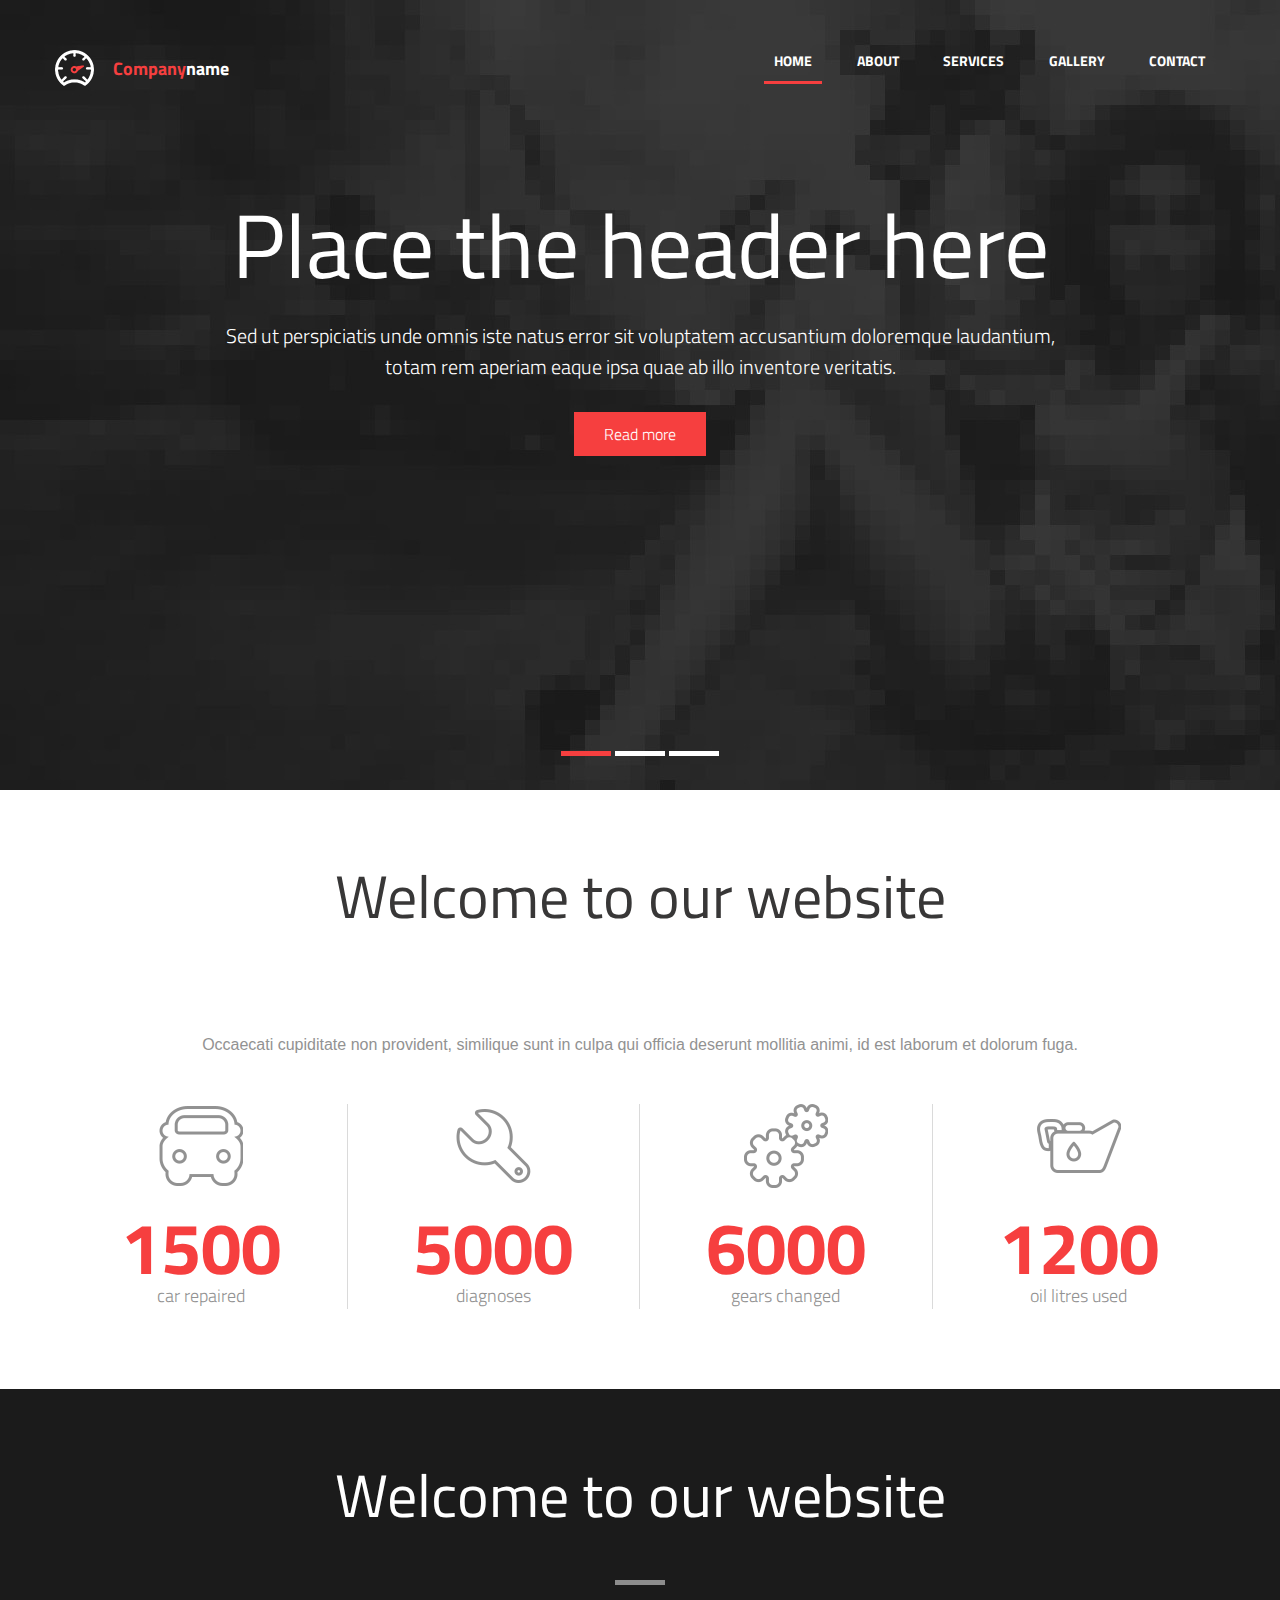
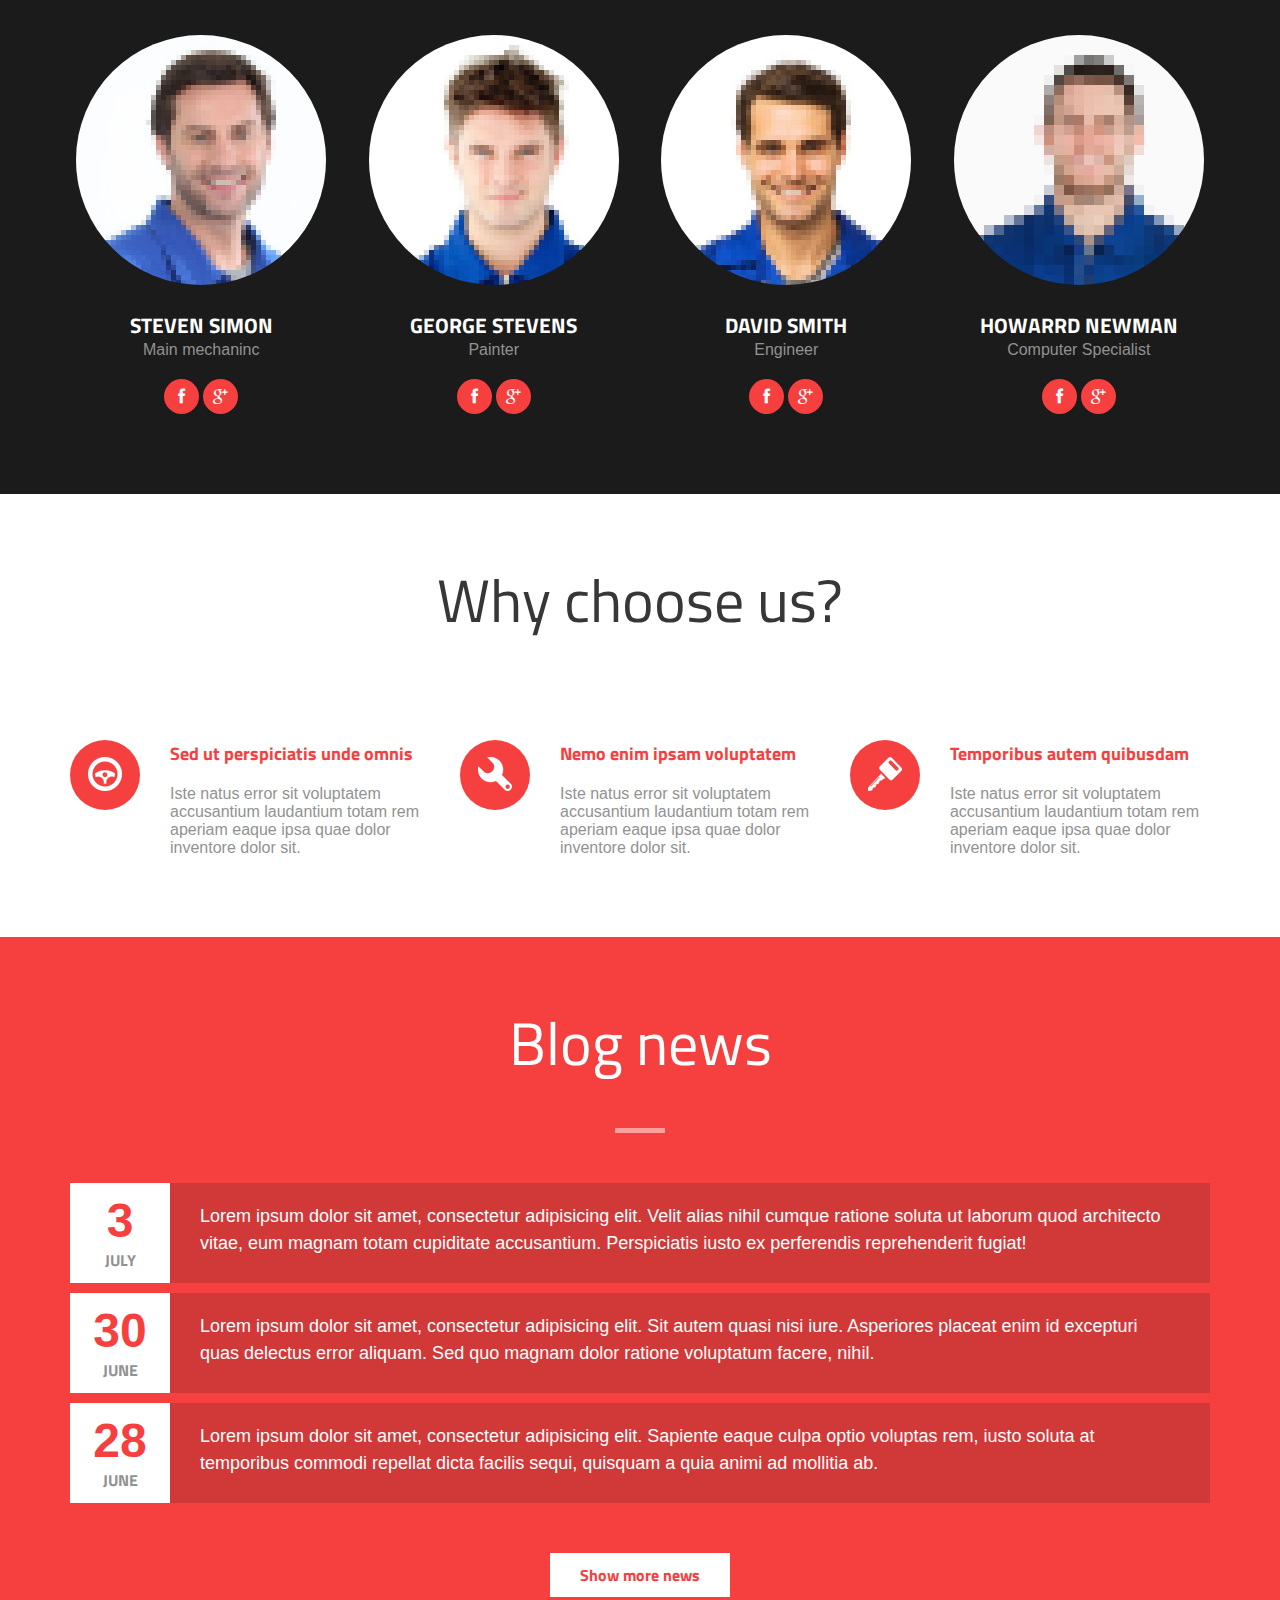
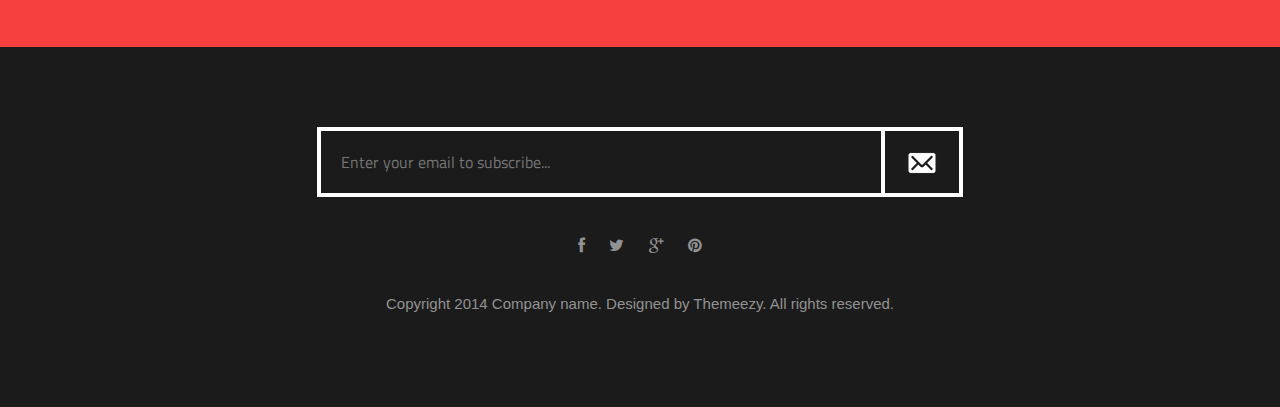
==== index.html @ 91ed6879 "Theme" ====
<!DOCTYPE html>
<html lang="en">
	<head>
		<meta charset="UTF-8">
		<meta http-equiv="X-UA-Compatible" content="IE=edge">
		<meta name="viewport" content="width=device-width, initial-scale=1.0,maximum-scale=1">
		
		<title>Car Workshop</title>
		
		<!-- Loading third party fonts -->
		<link href="http://fonts.googleapis.com/css?family=Titillium+Web:300,400,700|" rel="stylesheet" type="text/css">
		<link href="fonts/font-awesome.min.css" rel="stylesheet" type="text/css">

		<!-- Loading main css file -->
		<link rel="stylesheet" href="style.css">
		
		<!--[if lt IE 9]>
		<script src="js/ie-support/html5.js"></script>
		<script src="js/ie-support/respond.js"></script>
		<![endif]-->

	</head>


	<body class="header-collapse">
		
		<div id="site-content">
			
			<header class="site-header">
				<div class="container">
					<a id="branding" href="index.html">
						<img src="images/logo.png" alt="Company Logo" class="logo">
						<h1 class="site-title">Company<span>name</span></h1>
					</a>

					<nav class="main-navigation">
						<button type="button" class="menu-toggle"><i class="fa fa-bars"></i></button>
						<ul class="menu">
							<li class="menu-item current-menu-item"><a href="index.html">Home</a></li>
							<li class="menu-item"><a href="about.html">About</a></li>
							<li class="menu-item"><a href="services.html">Services</a></li>
							<li class="menu-item"><a href="gallery.html">Gallery</a></li>
							<li class="menu-item"><a href="contact.html">Contact</a></li>
						</ul>
					</nav>
					<nav class="mobile-navigation"></nav>
				</div>
			</header> <!-- .site-header -->

			<main class="main-content">
				<div class="hero hero-slider">
					<ul class="slides">
						<li data-bg-image="dummy/slide-1.jpg">
							<div class="container">
								<h2 class="slide-title">Place the header here</h2>
								<p class="slide-desc">Sed ut perspiciatis unde omnis iste natus error sit voluptatem accusantium doloremque laudantium, <br> totam rem aperiam eaque ipsa quae ab illo inventore veritatis.</p>
								<a href="#" class="button">Read more</a>
							</div>
						</li>
						<li data-bg-image="dummy/slide-2.jpg">
							<div class="container">
								<h2 class="slide-title">Place the slide 2 header here</h2>
								<p class="slide-desc">Sed ut perspiciatis unde omnis iste natus error sit voluptatem accusantium doloremque laudantium, <br> totam rem aperiam eaque ipsa quae ab illo inventore veritatis.</p>
								<a href="#" class="button">Read more</a>
							</div>
						</li>
						<li data-bg-image="dummy/slide-3.jpg">
							<div class="container">
								<h2 class="slide-title">Place third slide header here</h2>
								<p class="slide-desc">Sed ut perspiciatis unde omnis iste natus error sit voluptatem accusantium doloremque laudantium, <br> totam rem aperiam eaque ipsa quae ab illo inventore veritatis.</p>
								<a href="#" class="button">Read more</a>
							</div>
						</li>
					</ul>
				</div> <!-- .hero-slider -->

				<div class="fullwidth-block">
					<div class="container">
						<h2 class="section-title">Welcome to our website</h2>
						<p class="section-desc">Occaecati cupiditate non provident, similique sunt in culpa qui officia deserunt mollitia animi, id est laborum et dolorum fuga.</p>

						<div class="row">
							
							<div class="counter">
								<img src="images/icon-car.png" class="counter-icon">
								<h3 class="counter-num">1500</h3>
								<small class="counter-label">car repaired</small>
							</div>
							
							
							<div class="counter">
								<img src="images/icon-wrench.png" class="counter-icon">
								<h3 class="counter-num">5000</h3>
								<small class="counter-label">diagnoses</small>
							</div>
							
							
							<div class="counter">
								<img src="images/icon-gears.png" class="counter-icon">
								<h3 class="counter-num">6000</h3>
								<small class="counter-label">gears changed</small>
							</div>
							
							
							<div class="counter last">
								<img src="images/icon-oil.png" class="counter-icon">
								<h3 class="counter-num">1200</h3>
								<small class="counter-label">oil litres used</small>
							</div>
							
						</div>
					</div> <!-- .container -->
				</div> <!-- .fullwidth-block -->

				<div class="fullwidth-block dark-bg" data-bg-color="#1b1b1b">
					<div class="container">
						<h2 class="section-title">Welcome to our website</h2>
						<div class="row">
							<div class="col-md-3 col-sm-6">
								<div class="team">
									<figure class="team-image"><img src="dummy/person-1.jpg" alt="person-1"></figure>
									<h3 class="team-name">Steven Simon</h3>
									<small class="team-desc">Main mechaninc</small>
									<div class="team-social">
										<a href=""><i class="fa fa-facebook"></i></a>
										<a href=""><i class="fa fa-google-plus"></i></a>
									</div>
								</div>
							</div>
							<div class="col-md-3 col-sm-6">
								<div class="team">
									<figure class="team-image"><img src="dummy/person-2.jpg" alt="person-2"></figure>
									<h3 class="team-name">George Stevens</h3>
									<small class="team-desc">Painter</small>
									<div class="team-social">
										<a href=""><i class="fa fa-facebook"></i></a>
										<a href=""><i class="fa fa-google-plus"></i></a>
									</div>
								</div>
							</div>
							<div class="col-md-3 col-sm-6">
								<div class="team">
									<figure class="team-image"><img src="dummy/person-3.jpg" alt="person-3"></figure>
									<h3 class="team-name">David Smith</h3>
									<small class="team-desc">Engineer</small>
									<div class="team-social">
										<a href=""><i class="fa fa-facebook"></i></a>
										<a href=""><i class="fa fa-google-plus"></i></a>
									</div>
								</div>
							</div>
							<div class="col-md-3 col-sm-6">
								<div class="team">
									<figure class="team-image"><img src="dummy/person-4.jpg" alt="person-4"></figure>
									<h3 class="team-name">Howarrd Newman</h3>
									<small class="team-desc">Computer Specialist</small>
									<div class="team-social">
										<a href=""><i class="fa fa-facebook"></i></a>
										<a href=""><i class="fa fa-google-plus"></i></a>
									</div>
								</div>
							</div>
							
						</div> <!-- .row -->
					</div> <!-- .container -->
				</div> <!-- .fullwidth-block -->

				<div class="fullwidth-block">
					<div class="container">
						<h2 class="section-title">Why choose us?</h2>
						<div class="row">
							<div class="col-md-4">
								<div class="feature">
									<div class="feature-icon">
										<img src="images/icon-wheel-white.png">
									</div>
									<h3 class="feature-title">Sed ut perspiciatis unde omnis</h3>
									<p>Iste natus error sit voluptatem accusantium laudantium totam rem aperiam eaque ipsa quae dolor inventore dolor sit.</p>
								</div>
							</div>
							<div class="col-md-4">
								<div class="feature">
									<div class="feature-icon">
										<img src="images/icon-wrench-white.png">
									</div>
									<h3 class="feature-title">Nemo enim ipsam voluptatem</h3>
									<p>Iste natus error sit voluptatem accusantium laudantium totam rem aperiam eaque ipsa quae dolor inventore dolor sit.</p>
								</div>
							</div>
							<div class="col-md-4">
								<div class="feature">
									<div class="feature-icon">
										<img src="images/icon-key-white.png">
									</div>
									<h3 class="feature-title">Temporibus autem quibusdam</h3>
									<p>Iste natus error sit voluptatem accusantium laudantium totam rem aperiam eaque ipsa quae dolor inventore dolor sit.</p>
								</div>
							</div>
						</div> <!-- .row -->
					</div> <!-- .container -->
				</div> <!-- .fullwidth-block -->

				<div class="fullwidth-block dark-bg" data-bg-color="#f63f3f">
					<div class="container">
						<h2 class="section-title">Blog news</h2>
						<ul class="news">
							<li>
								<div class="entry-date"><span class="date">3</span><span class="month">July</span></div>
								<div class="entry-summary">Lorem ipsum dolor sit amet, consectetur adipisicing elit. Velit alias nihil cumque ratione soluta ut laborum quod architecto vitae, eum magnam totam cupiditate accusantium. Perspiciatis iusto ex perferendis reprehenderit fugiat!</div>
							</li>
							<li>
								<div class="entry-date"><span class="date">30</span><span class="month">June</span></div>
								<div class="entry-summary">Lorem ipsum dolor sit amet, consectetur adipisicing elit. Sit autem quasi nisi iure. Asperiores placeat enim id excepturi quas delectus error aliquam. Sed quo magnam dolor ratione voluptatum facere, nihil.</div>
							</li>
							<li>
								<div class="entry-date"><span class="date">28</span><span class="month">June</span></div>
								<div class="entry-summary">Lorem ipsum dolor sit amet, consectetur adipisicing elit. Sapiente eaque culpa optio voluptas rem, iusto soluta at temporibus commodi repellat dicta facilis sequi, quisquam a quia animi ad mollitia ab.</div>
							</li>
						</ul>
						<div class="text-center">
							<a href="#" class="button invert">Show more news</a>
						</div>
					</div>
				</div>

			</main> <!-- .main-content -->

			<footer class="site-footer">
				<div class="container">
					<div class="subscribe-form">
						<form action="#">
							<input type="text" placeholder="Enter your email to subscribe...">
							<button type="submit"><img src="images/icon-envelope-white.png" alt=""></button>
						</form>
					</div>
					<div class="social-links">
						<a href="#"><i class="fa fa-facebook"></i></a>
						<a href="#"><i class="fa fa-twitter"></i></a>
						<a href="#"><i class="fa fa-google-plus"></i></a>
						<a href="#"><i class="fa fa-pinterest"></i></a>
					</div>
					<div class="copy">
						<p>Copyright 2014 Company name. Designed by Themeezy. All rights reserved.</p>
					</div>
				</div>
			</footer> <!-- .site-footer -->

		</div> <!-- #site-content -->

		

		<script src="js/jquery-1.11.1.min.js"></script>
		<script src="http://maps.google.com/maps/api/js?sensor=false&amp;language=en"></script>
		<script src="js/plugins.js"></script>
		<script src="js/app.js"></script>
		
	</body>

</html>
---- style.css ----
/*!
 * Project_Name: Themezy Car Workshop
 * Author: Themezy
 * Email: info@themezy.com
 * URL: http://themezy.com
 */
article,
aside,
details,
figcaption,
figure,
footer,
header,
hgroup,
nav,
section,
summary {
  display: block; }

audio,
canvas,
video {
  display: inline-block; }

audio:not([controls]) {
  display: none;
  height: 0; }

[hidden], template {
  display: none; }

html {
  background: #fff;
  color: #000;
  -webkit-text-size-adjust: 100%;
  -ms-text-size-adjust: 100%; }

html,
button,
input,
select,
textarea {
  font-family: sans-serif; }

body {
  margin: 0; }

a {
  background: transparent; }
  a:focus {
    outline: thin dotted; }
  a:hover, a:active {
    outline: 0; }

h1 {
  font-size: 2em;
  margin: 0.67em 0; }

h2 {
  font-size: 1.5em;
  margin: 0.83em 0; }

h3 {
  font-size: 1.17em;
  margin: 1em 0; }

h4 {
  font-size: 1em;
  margin: 1.33em 0; }

h5 {
  font-size: 0.83em;
  margin: 1.67em 0; }

h6 {
  font-size: 0.75em;
  margin: 2.33em 0; }

abbr[title] {
  border-bottom: 1px dotted; }

b,
strong {
  font-weight: bold; }

dfn {
  font-style: italic; }

mark {
  background: #ff0;
  color: #000; }

code,
kbd,
pre,
samp {
  font-family: monospace, serif;
  font-size: 1em; }

pre {
  white-space: pre;
  white-space: pre-wrap;
  word-wrap: break-word; }

q {
  quotes: "\201C" "\201D" "\2018" "\2019"; }

q:before,
q:after {
  content: '';
  content: none; }

small {
  font-size: 80%; }

sub,
sup {
  font-size: 75%;
  line-height: 0;
  position: relative;
  vertical-align: baseline; }

sup {
  top: -0.5em; }

sub {
  bottom: -0.25em; }

img {
  border: 0; }

svg:not(:root) {
  overflow: hidden; }

figure {
  margin: 0; }

fieldset {
  border: 1px solid #c0c0c0;
  margin: 0 2px;
  padding: 0.35em 0.625em 0.75em; }

legend {
  border: 0;
  padding: 0;
  white-space: normal; }

button,
input,
select,
textarea {
  font-family: inherit;
  font-size: 100%;
  margin: 0;
  vertical-align: baseline; }

button,
input {
  line-height: normal; }

button,
select {
  text-transform: none; }

button,
html input[type="button"],
input[type="reset"],
input[type="submit"] {
  -webkit-appearance: button;
  cursor: pointer; }

button[disabled],
input[disabled] {
  cursor: default; }

input[type="checkbox"],
input[type="radio"] {
  box-sizing: border-box;
  padding: 0; }

input[type="search"] {
  -webkit-appearance: textfield;
  -moz-box-sizing: content-box;
  -webkit-box-sizing: content-box;
  box-sizing: content-box; }

input[type="search"]::-webkit-search-cancel-button,
input[type="search"]::-webkit-search-decoration {
  -webkit-appearance: none; }

button::-moz-focus-inner, input::-moz-focus-inner {
  border: 0;
  padding: 0; }

textarea {
  overflow: auto;
  vertical-align: top; }

table {
  border-collapse: collapse;
  border-spacing: 0; }

*, *:before, *:after {
  box-sizing: border-box; }

/*
 * Global Styles
 */
body {
  font-family: Arial, sans-serif;
  font-size: 16px;
  font-weight: 300;
  line-height: normal;
  color: #929292; }
  @media screen and (max-width: 990px) {
    body {
      font-size: 90%; } }
  @media screen and (max-width: 768px) {
    body {
      font-size: 80%; } }

h1, h2, h3, h4, h5, h6 {
  font-family: "Titillium Web", "Open Sans", sans-serif;
  color: #383737;
  margin-top: 0; }

a {
  text-decoration: none; }

address {
  font-style: normal; }

p {
  margin-top: 0; }

.text-center {
  text-align: center; }

form input:not([type="submit"]), form select, form textarea {
  border: 2px solid #e1e1e1;
  padding: 10px 10px 10px 40px;
  background-position: -5px 12px;
  background-repeat: no-repeat;
  display: block;
  font-family: "Titillium Web", "Open Sans", sans-serif;
  margin-bottom: 10px;
  width: 100%;
  outline: none;
  transition: .3s ease; }
  form input:not([type="submit"]):hover, form input:not([type="submit"]):focus, form select:hover, form select:focus, form textarea:hover, form textarea:focus {
    border-color: #f63f3f; }
form input[type="submit"] {
  padding: 10px 20px;
  background: #f63f3f;
  color: white;
  font-family: "Titillium Web", "Open Sans", sans-serif;
  border: none;
  outline: none; }
  form input[type="submit"]:hover, form input[type="submit"]:active, form input[type="submit"]:focus {
    background-color: #f87070; }

/*
 * Reusable Components Style
 */
/* button */
.button {
  display: inline-block;
  padding: 10px 30px;
  background-color: #f63f3f;
  color: white;
  font-family: "Titillium Web", "Open Sans", sans-serif;
  transition: .3s ease; }
  .button.invert {
    background-color: white;
    color: #f63f3f;
    font-weight: 700; }
    .button.invert:hover {
      background-color: rgba(255, 255, 255, 0.8); }
  .button:hover {
    background-color: #f86666; }

/* fullwidth-block */
.fullwidth-block {
  padding: 30px 0 50px;
  overflow: hidden; }

/* section title */
.section-title {
  font-size: 60px;
  font-size: 3.75em;
  padding-bottom: 45px;
  position: relative;
  text-align: center;
  font-weight: 400;
  margin: 30px 0 50px;
  color: #383737; }
  .dark-bg .section-title {
    color: white; }
  .section-title:after {
    content: " ";
    width: 50px;
    height: 5px;
    background-color: rgba(255, 255, 255, 0.5);
    position: absolute;
    left: 0;
    right: 0;
    bottom: 0;
    margin: auto; }

/* section description */
.section-desc {
  text-align: center;
  margin-top: 0;
  margin-bottom: 50px; }

/* Counter */
.counter {
  margin-bottom: 30px;
  border-right: 1px solid #dadada;
  text-align: center; }
  @media screen and (max-width: 640px) {
    .counter {
      border-right: none; } }
  .counter.last {
    border-right: none; }
  .counter .counter-icon {
    margin-bottom: 20px; }
  .counter .counter-num {
    font-size: 72px;
    font-size: 4.5em;
    margin-bottom: 0;
    color: #f63f3f;
    line-height: 70px; }
  .counter .counter-label {
    font-size: 18px;
    font-size: 1.125em;
    font-family: "Titillium Web", "Open Sans", sans-serif; }

/* Team */
.team {
  text-align: center;
  margin-bottom: 30px; }
  .team .team-image {
    overflow: hidden;
    border-radius: 50%;
    margin-bottom: 20px;
    width: 250px;
    height: 250px;
    display: inline-block; }
    .team .team-image img {
      display: block; }
  .team .team-name {
    font-size: 21px;
    font-size: 1.3125em;
    color: white;
    text-transform: uppercase;
    margin-bottom: 0; }
  .team .team-desc {
    font-size: 16px;
    font-size: 1em; }
  .team .team-social {
    margin-top: 20px; }
    .team .team-social a {
      width: 35px;
      height: 35px;
      border-radius: 50%;
      display: inline-block;
      background-color: #f63f3f;
      color: white;
      text-align: center;
      line-height: 2.3;
      transition: .3s ease; }
      .team .team-social a:hover {
        background-color: #f87070; }
  .team.image-left {
    padding-left: 370px;
    position: relative;
    min-height: 250px;
    text-align: left;
    margin: 50px 0 100px;
    box-sizing: padding-box; }
    @media screen and (max-width: 990px) {
      .team.image-left {
        padding-left: 300px; } }
    @media screen and (max-width: 640px) {
      .team.image-left {
        padding-left: 0;
        text-align: center; } }
    .team.image-left .team-image {
      width: 260px;
      height: 260px;
      border: 10px solid #dedede;
      position: absolute;
      left: 0;
      top: 0; }
      @media screen and (max-width: 640px) {
        .team.image-left .team-image {
          position: relative;
          margin: 0 auto 30px; } }
      .team.image-left .team-image img {
        width: 100%;
        max-width: 100%; }
    .team.image-left .team-name {
      text-transform: uppercase;
      color: #f63f3f;
      font-size: 24px;
      font-size: 1.5em; }
    .team.image-left .team-desc {
      display: block;
      margin-bottom: 20px; }
    .team.image-left .team-social a {
      width: 45px;
      height: 45px;
      line-height: 2.4;
      font-size: 20px;
      font-size: 1.25em; }

/* feature */
.feature-grid {
  *zoom: 1; }
  .feature-grid:after {
    content: " ";
    clear: both;
    display: block;
    overflow: hidden;
    height: 0; }

.feature {
  margin-bottom: 30px;
  padding-left: 100px;
  position: relative; }
  .feature .feature-icon {
    position: absolute;
    top: 0;
    left: 0;
    width: 70px;
    height: 70px;
    border-radius: 50%;
    background-color: #f63f3f;
    text-align: center;
    line-height: 5.8; }
    .feature .feature-icon img {
      display: inline-block; }
  .feature .feature-title {
    font-size: 18px;
    font-size: 1.125em;
    color: #f63f3f; }
  .feature-grid .feature {
    background: #1b1b1b;
    margin-bottom: 0;
    padding: 50px 30px !important;
    text-align: center; }
    .feature-grid .feature:nth-child(even) {
      background-color: #242424; }
    .feature-grid .feature .feature-image {
      margin-bottom: 20px; }
    .feature-grid .feature .feature-title {
      font-size: 36px;
      font-size: 2.25em;
      margin-bottom: 10px;
      color: white;
      text-transform: uppercase;
      white-space: nowrap;
      display: inline-block;
      width: 100%;
      overflow: hidden;
      text-overflow: ellipsis; }
    .feature-grid .feature p {
      margin-bottom: 0; }

/* news */
.news {
  list-style: none;
  padding-left: 0;
  margin: 0 0 50px; }
  .news li {
    position: relative;
    padding-left: 100px;
    min-height: 100px;
    margin-bottom: 10px; }
    .news li .entry-date {
      position: absolute;
      display: block;
      left: 0;
      top: 0;
      width: 100px;
      height: 100%;
      background-color: white;
      text-align: center;
      padding-top: 10px; }
      .news li .entry-date .date {
        color: #f63f3f;
        font-size: 48px;
        font-size: 3em;
        font-weight: 700;
        display: block; }
      .news li .entry-date .month {
        font-family: "Titillium Web", "Open Sans", sans-serif;
        text-transform: uppercase;
        font-weight: 700; }
    .news li .entry-summary {
      padding: 20px 30px;
      color: white;
      background-color: #d13939;
      min-height: 100px;
      font-size: 18px;
      font-size: 1.125em;
      line-height: 1.5; }

/* Gallery item */
.gallery-item {
  margin-bottom: 30px; }
  .gallery-item .featured-image {
    position: relative;
    margin-bottom: 0; }
    .gallery-item .featured-image img {
      display: block;
      width: 100%;
      max-width: 100%; }
    .gallery-item .featured-image figcaption {
      position: absolute;
      width: 100%;
      bottom: 0;
      padding: 10px 20px;
      color: white;
      font-family: "Titillium Web", "Open Sans", sans-serif;
      background-color: #1b1b1b;
      border-bottom: 3px solid #f63f3f; }

/* Filterable nav */
.filterable-nav {
  display: inline-block;
  margin: 0 auto;
  padding: 0 80px;
  border: 2px solid #dfdfdf;
  margin-bottom: 50px; }
  .filterable-nav .mobile-filter {
    display: none; }
  .filterable-nav a {
    padding: 20px 10px;
    display: inline-block;
    margin-bottom: -2px;
    color: #dfdfdf;
    text-transform: uppercase;
    font-family: "Titillium Web", "Open Sans", sans-serif;
    border-bottom: 1px solid transparent;
    transition: .3s ease; }
    .filterable-nav a.current, .filterable-nav a:hover {
      border-bottom: 2px solid #f63f3f;
      color: #f63f3f; }

/* Filterable items */
.filterable-items .filterable-item {
  transition-property: transform, opacity;
  transition-duration: .3s; }

.filterable-items {
  margin: 0 -15px; }

.filterable-item {
  padding: 0 15px;
  width: 33.3333%;
  float: left; }
  @media screen and (max-width: 768px) {
    .filterable-item {
      width: 50%; } }
  @media screen and (max-width: 480px) {
    .filterable-item {
      width: 100%; } }

/**** disabling Isotope CSS3 transitions ****/
/* line 435, ../sass/template/_components.scss */
.filterable-items.no-transition,
.filterable-items.no-transition .filterable-item,
.filterable-items .filterable-item.no-transition {
  -webkit-transition-duration: 0s;
  -moz-transition-duration: 0s;
  -ms-transition-duration: 0s;
  -o-transition-duration: 0s;
  transition-duration: 0s; }

.contact-form {
  margin-bottom: 50px; }
  .contact-form #name {
    background-image: url("images/icon-contact-name.png"); }
    @media all and (-webkit-min-device-pixel-ratio: 1.5), all and (-o-min-device-pixel-ratio: 3 / 2), all and (min--moz-device-pixel-ratio: 1.5), all and (min-device-pixel-ratio: 1.5) {
      .contact-form #name {
        background-image: url("images/icon-contact-name@2x.png");
        background-size: 38px 19px; } }
  .contact-form #email {
    background-image: url("images/icon-contact-email.png"); }
    @media all and (-webkit-min-device-pixel-ratio: 1.5), all and (-o-min-device-pixel-ratio: 3 / 2), all and (min--moz-device-pixel-ratio: 1.5), all and (min-device-pixel-ratio: 1.5) {
      .contact-form #email {
        background-image: url("images/icon-contact-email@2x.png");
        background-size: 36px 19px; } }
  .contact-form #website {
    background-image: url("images/icon-contact-globe.png"); }
    @media all and (-webkit-min-device-pixel-ratio: 1.5), all and (-o-min-device-pixel-ratio: 3 / 2), all and (min--moz-device-pixel-ratio: 1.5), all and (min-device-pixel-ratio: 1.5) {
      .contact-form #website {
        background-image: url("images/icon-contact-globe@2x.png");
        background-size: 36px 19px; } }
  .contact-form #message {
    background-image: url("images/icon-contact-pencil.png");
    min-height: 200px; }
    @media all and (-webkit-min-device-pixel-ratio: 1.5), all and (-o-min-device-pixel-ratio: 3 / 2), all and (min--moz-device-pixel-ratio: 1.5), all and (min-device-pixel-ratio: 1.5) {
      .contact-form #message {
        background-image: url("images/icon-contact-pencil@2x.png");
        background-size: 36px 19px; } }

.map {
  min-height: 350px; }

address {
  background: #1b1b1b;
  color: white;
  font-family: "Titillium Web", "Open Sans", sans-serif;
  border-bottom: 3px solid #f63f3f;
  padding: 10px 20px;
  font-size: 14px;
  font-size: 0.875em; }
  address a {
    color: white;
    margin-left: 20px; }

/* IMAGE LIGHTBOX SELECTOR */
#imagelightbox {
  cursor: pointer;
  position: fixed;
  z-index: 10000;
  -ms-touch-action: none;
  touch-action: none;
  -webkit-box-shadow: 0 0 3.125em rgba(0, 0, 0, 0.75);
  /* 50 */
  box-shadow: 0 0 3.125em rgba(0, 0, 0, 0.75);
  /* 50 */ }

/* ACTIVITY INDICATION */
#imagelightbox-loading,
#imagelightbox-loading div {
  border-radius: 50%; }

#imagelightbox-loading {
  width: 2.5em;
  /* 40 */
  height: 2.5em;
  /* 40 */
  background-color: #444;
  background-color: rgba(0, 0, 0, 0.5);
  position: fixed;
  z-index: 10003;
  top: 50%;
  left: 50%;
  padding: 0.625em;
  /* 10 */
  margin: -1.25em 0 0 -1.25em;
  /* 20 */
  -webkit-box-shadow: 0 0 2.5em rgba(0, 0, 0, 0.75);
  /* 40 */
  box-shadow: 0 0 2.5em rgba(0, 0, 0, 0.75);
  /* 40 */ }

#imagelightbox-loading div {
  width: 1.25em;
  /* 20 */
  height: 1.25em;
  /* 20 */
  background-color: #fff;
  -webkit-animation: imagelightbox-loading .5s ease infinite;
  animation: imagelightbox-loading .5s ease infinite; }

@-webkit-keyframes imagelightbox-loading {
  from {
    opacity: .5;
    -webkit-transform: scale(0.75); }
  50% {
    opacity: 1;
    -webkit-transform: scale(1); }
  to {
    opacity: .5;
    -webkit-transform: scale(0.75); } }
@keyframes imagelightbox-loading {
  from {
    opacity: .5;
    transform: scale(0.75); }
  50% {
    opacity: 1;
    transform: scale(1); }
  to {
    opacity: .5;
    transform: scale(0.75); } }
/* OVERLAY */
#imagelightbox-overlay {
  background-color: #fff;
  background-color: rgba(255, 255, 255, 0.9);
  position: fixed;
  z-index: 9998;
  top: 0;
  right: 0;
  bottom: 0;
  left: 0; }

/* "CLOSE" BUTTON */
#imagelightbox-close {
  width: 2.5em;
  /* 40 */
  height: 2.5em;
  /* 40 */
  text-align: left;
  border: none;
  background-color: #666;
  border-radius: 50%;
  position: fixed;
  z-index: 10002;
  top: 2.5em;
  /* 40 */
  right: 2.5em;
  /* 40 */
  -webkit-transition: color .3s ease;
  transition: color .3s ease; }

#imagelightbox-close:hover,
#imagelightbox-close:focus {
  background-color: #111; }

#imagelightbox-close:before,
#imagelightbox-close:after {
  width: 2px;
  background-color: #fff;
  content: '';
  position: absolute;
  top: 20%;
  bottom: 20%;
  left: 50%;
  margin-left: -1px; }

#imagelightbox-close:before {
  -webkit-transform: rotate(45deg);
  -ms-transform: rotate(45deg);
  transform: rotate(45deg); }

#imagelightbox-close:after {
  -webkit-transform: rotate(-45deg);
  -ms-transform: rotate(-45deg);
  transform: rotate(-45deg); }

/* CAPTION */
#imagelightbox-caption {
  text-align: center;
  color: #fff;
  background-color: #666;
  position: fixed;
  z-index: 10001;
  left: 0;
  right: 0;
  bottom: 0;
  padding: 0.625em;
  /* 10 */ }

/* NAVIGATION */
#imagelightbox-nav {
  background-color: #444;
  background-color: rgba(0, 0, 0, 0.5);
  border-radius: 20px;
  position: fixed;
  z-index: 10001;
  left: 50%;
  bottom: 3.75em;
  /* 60 */
  padding: 0.313em;
  /* 5 */
  -webkit-transform: translateX(-50%);
  -ms-transform: translateX(-50%);
  transform: translateX(-50%); }

#imagelightbox-nav button {
  width: 1em;
  /* 20 */
  height: 1em;
  /* 20 */
  background-color: transparent;
  border: 1px solid #fff;
  border-radius: 50%;
  display: inline-block;
  margin: 0 0.313em;
  /* 5 */ }

#imagelightbox-nav button.active {
  background-color: #fff; }

/* ARROWS */
.imagelightbox-arrow {
  width: 3.75em;
  /* 60 */
  height: 7.5em;
  /* 120 */
  background-color: #444;
  background-color: rgba(0, 0, 0, 0.5);
  vertical-align: middle;
  display: none;
  position: fixed;
  z-index: 10001;
  top: 50%;
  margin-top: -3.75em;
  /* 60 */
  border: none; }

.imagelightbox-arrow:hover,
.imagelightbox-arrow:focus {
  background-color: #666;
  background-color: rgba(0, 0, 0, 0.75); }

.imagelightbox-arrow:active {
  background-color: #111; }

.imagelightbox-arrow-left {
  left: 2.5em;
  /* 40 */ }

.imagelightbox-arrow-right {
  right: 2.5em;
  /* 40 */ }

.imagelightbox-arrow:before {
  width: 0;
  height: 0;
  border: 1em solid transparent;
  content: '';
  display: inline-block;
  margin-bottom: -0.125em;
  /* 2 */ }

.imagelightbox-arrow-left:before {
  border-left: none;
  border-right-color: #fff;
  margin-left: -0.313em;
  /* 5 */ }

.imagelightbox-arrow-right:before {
  border-right: none;
  border-left-color: #fff;
  margin-right: -0.313em;
  /* 5 */ }

#imagelightbox-loading,
#imagelightbox-overlay,
#imagelightbox-close,
#imagelightbox-caption,
#imagelightbox-nav,
.imagelightbox-arrow {
  -webkit-animation: fade-in .25s linear;
  animation: fade-in .25s linear; }

@-webkit-keyframes fade-in {
  from {
    opacity: 0; }
  to {
    opacity: 1; } }
@keyframes fade-in {
  from {
    opacity: 0; }
  to {
    opacity: 1; } }
@media only screen and (max-width: 41.25em) {
  #container {
    width: 100%; }

  #imagelightbox-close {
    top: 1.25em;
    /* 20 */
    right: 1.25em;
    /* 20 */ }

  #imagelightbox-nav {
    bottom: 1.25em;
    /* 20 */ }

  .imagelightbox-arrow {
    width: 2.5em;
    /* 40 */
    height: 3.75em;
    /* 60 */
    margin-top: -2.75em;
    /* 30 */ }

  .imagelightbox-arrow-left {
    left: 1.25em;
    /* 20 */ }

  .imagelightbox-arrow-right {
    right: 1.25em;
    /* 20 */ } }
@media only screen and (max-width: 20em) {
  .imagelightbox-arrow-left {
    left: 0; }

  .imagelightbox-arrow-right {
    right: 0; } }
.container {
  margin-right: auto;
  margin-left: auto;
  padding-left: 15px;
  padding-right: 15px;
  *zoom: 1; }
  .container:after {
    content: " ";
    clear: both;
    display: block;
    overflow: hidden;
    height: 0; }
  @media (min-width: 768px) {
    .container {
      width: 750px; } }
  @media (min-width: 992px) {
    .container {
      width: 970px; } }
  @media (min-width: 1200px) {
    .container {
      width: 1170px; } }

.container-fluid {
  margin-right: auto;
  margin-left: auto;
  padding-left: 15px;
  padding-right: 15px;
  *zoom: 1; }
  .container-fluid:after {
    content: " ";
    clear: both;
    display: block;
    overflow: hidden;
    height: 0; }

.row {
  margin-left: -15px;
  margin-right: -15px;
  *zoom: 1; }
  .row:after {
    content: " ";
    clear: both;
    display: block;
    overflow: hidden;
    height: 0; }

.col-xs-1, .col-sm-1, .col-md-1, .col-lg-1, .col-xs-2, .col-sm-2, .col-md-2, .col-lg-2, .col-xs-3, .col-sm-3, .col-md-3, .counter, .col-lg-3, .col-xs-4, .col-sm-4, .col-md-4, .feature-grid .feature, .col-lg-4, .col-xs-5, .col-sm-5, .col-md-5, .col-lg-5, .col-xs-6, .counter, .col-sm-6, .feature-grid .feature, .col-md-6, .col-lg-6, .col-xs-7, .col-sm-7, .col-md-7, .col-lg-7, .col-xs-8, .col-sm-8, .col-md-8, .col-lg-8, .col-xs-9, .col-sm-9, .col-md-9, .col-lg-9, .col-xs-10, .col-sm-10, .col-md-10, .col-lg-10, .col-xs-11, .col-sm-11, .col-md-11, .col-lg-11, .col-xs-12, .col-sm-12, .col-md-12, .col-lg-12 {
  position: relative;
  min-height: 1px;
  padding-left: 15px;
  padding-right: 15px; }

.col-xs-1, .col-xs-2, .col-xs-3, .col-xs-4, .col-xs-5, .col-xs-6, .counter, .col-xs-7, .col-xs-8, .col-xs-9, .col-xs-10, .col-xs-11, .col-xs-12 {
  float: left; }

.col-xs-1 {
  width: 8.33333%; }

.col-xs-2 {
  width: 16.66667%; }

.col-xs-3 {
  width: 25%; }

.col-xs-4 {
  width: 33.33333%; }

.col-xs-5 {
  width: 41.66667%; }

.col-xs-6, .counter {
  width: 50%; }

.col-xs-7 {
  width: 58.33333%; }

.col-xs-8 {
  width: 66.66667%; }

.col-xs-9 {
  width: 75%; }

.col-xs-10 {
  width: 83.33333%; }

.col-xs-11 {
  width: 91.66667%; }

.col-xs-12 {
  width: 100%; }

.col-xs-pull-0 {
  right: auto; }

.col-xs-pull-1 {
  right: 8.33333%; }

.col-xs-pull-2 {
  right: 16.66667%; }

.col-xs-pull-3 {
  right: 25%; }

.col-xs-pull-4 {
  right: 33.33333%; }

.col-xs-pull-5 {
  right: 41.66667%; }

.col-xs-pull-6 {
  right: 50%; }

.col-xs-pull-7 {
  right: 58.33333%; }

.col-xs-pull-8 {
  right: 66.66667%; }

.col-xs-pull-9 {
  right: 75%; }

.col-xs-pull-10 {
  right: 83.33333%; }

.col-xs-pull-11 {
  right: 91.66667%; }

.col-xs-pull-12 {
  right: 100%; }

.col-xs-push-0 {
  left: auto; }

.col-xs-push-1 {
  left: 8.33333%; }

.col-xs-push-2 {
  left: 16.66667%; }

.col-xs-push-3 {
  left: 25%; }

.col-xs-push-4 {
  left: 33.33333%; }

.col-xs-push-5 {
  left: 41.66667%; }

.col-xs-push-6 {
  left: 50%; }

.col-xs-push-7 {
  left: 58.33333%; }

.col-xs-push-8 {
  left: 66.66667%; }

.col-xs-push-9 {
  left: 75%; }

.col-xs-push-10 {
  left: 83.33333%; }

.col-xs-push-11 {
  left: 91.66667%; }

.col-xs-push-12 {
  left: 100%; }

.col-xs-offset-0 {
  margin-left: 0%; }

.col-xs-offset-1 {
  margin-left: 8.33333%; }

.col-xs-offset-2 {
  margin-left: 16.66667%; }

.col-xs-offset-3 {
  margin-left: 25%; }

.col-xs-offset-4 {
  margin-left: 33.33333%; }

.col-xs-offset-5 {
  margin-left: 41.66667%; }

.col-xs-offset-6 {
  margin-left: 50%; }

.col-xs-offset-7 {
  margin-left: 58.33333%; }

.col-xs-offset-8 {
  margin-left: 66.66667%; }

.col-xs-offset-9 {
  margin-left: 75%; }

.col-xs-offset-10 {
  margin-left: 83.33333%; }

.col-xs-offset-11 {
  margin-left: 91.66667%; }

.col-xs-offset-12 {
  margin-left: 100%; }

@media (min-width: 768px) {
  .col-sm-1, .col-sm-2, .col-sm-3, .col-sm-4, .col-sm-5, .col-sm-6, .feature-grid .feature, .col-sm-7, .col-sm-8, .col-sm-9, .col-sm-10, .col-sm-11, .col-sm-12 {
    float: left; }

  .col-sm-1 {
    width: 8.33333%; }

  .col-sm-2 {
    width: 16.66667%; }

  .col-sm-3 {
    width: 25%; }

  .col-sm-4 {
    width: 33.33333%; }

  .col-sm-5 {
    width: 41.66667%; }

  .col-sm-6, .feature-grid .feature {
    width: 50%; }

  .col-sm-7 {
    width: 58.33333%; }

  .col-sm-8 {
    width: 66.66667%; }

  .col-sm-9 {
    width: 75%; }

  .col-sm-10 {
    width: 83.33333%; }

  .col-sm-11 {
    width: 91.66667%; }

  .col-sm-12 {
    width: 100%; }

  .col-sm-pull-0 {
    right: auto; }

  .col-sm-pull-1 {
    right: 8.33333%; }

  .col-sm-pull-2 {
    right: 16.66667%; }

  .col-sm-pull-3 {
    right: 25%; }

  .col-sm-pull-4 {
    right: 33.33333%; }

  .col-sm-pull-5 {
    right: 41.66667%; }

  .col-sm-pull-6 {
    right: 50%; }

  .col-sm-pull-7 {
    right: 58.33333%; }

  .col-sm-pull-8 {
    right: 66.66667%; }

  .col-sm-pull-9 {
    right: 75%; }

  .col-sm-pull-10 {
    right: 83.33333%; }

  .col-sm-pull-11 {
    right: 91.66667%; }

  .col-sm-pull-12 {
    right: 100%; }

  .col-sm-push-0 {
    left: auto; }

  .col-sm-push-1 {
    left: 8.33333%; }

  .col-sm-push-2 {
    left: 16.66667%; }

  .col-sm-push-3 {
    left: 25%; }

  .col-sm-push-4 {
    left: 33.33333%; }

  .col-sm-push-5 {
    left: 41.66667%; }

  .col-sm-push-6 {
    left: 50%; }

  .col-sm-push-7 {
    left: 58.33333%; }

  .col-sm-push-8 {
    left: 66.66667%; }

  .col-sm-push-9 {
    left: 75%; }

  .col-sm-push-10 {
    left: 83.33333%; }

  .col-sm-push-11 {
    left: 91.66667%; }

  .col-sm-push-12 {
    left: 100%; }

  .col-sm-offset-0 {
    margin-left: 0%; }

  .col-sm-offset-1 {
    margin-left: 8.33333%; }

  .col-sm-offset-2 {
    margin-left: 16.66667%; }

  .col-sm-offset-3 {
    margin-left: 25%; }

  .col-sm-offset-4 {
    margin-left: 33.33333%; }

  .col-sm-offset-5 {
    margin-left: 41.66667%; }

  .col-sm-offset-6 {
    margin-left: 50%; }

  .col-sm-offset-7 {
    margin-left: 58.33333%; }

  .col-sm-offset-8 {
    margin-left: 66.66667%; }

  .col-sm-offset-9 {
    margin-left: 75%; }

  .col-sm-offset-10 {
    margin-left: 83.33333%; }

  .col-sm-offset-11 {
    margin-left: 91.66667%; }

  .col-sm-offset-12 {
    margin-left: 100%; } }
@media (min-width: 992px) {
  .col-md-1, .col-md-2, .col-md-3, .counter, .col-md-4, .feature-grid .feature, .col-md-5, .col-md-6, .col-md-7, .col-md-8, .col-md-9, .col-md-10, .col-md-11, .col-md-12 {
    float: left; }

  .col-md-1 {
    width: 8.33333%; }

  .col-md-2 {
    width: 16.66667%; }

  .col-md-3, .counter {
    width: 25%; }

  .col-md-4, .feature-grid .feature {
    width: 33.33333%; }

  .col-md-5 {
    width: 41.66667%; }

  .col-md-6 {
    width: 50%; }

  .col-md-7 {
    width: 58.33333%; }

  .col-md-8 {
    width: 66.66667%; }

  .col-md-9 {
    width: 75%; }

  .col-md-10 {
    width: 83.33333%; }

  .col-md-11 {
    width: 91.66667%; }

  .col-md-12 {
    width: 100%; }

  .col-md-pull-0 {
    right: auto; }

  .col-md-pull-1 {
    right: 8.33333%; }

  .col-md-pull-2 {
    right: 16.66667%; }

  .col-md-pull-3 {
    right: 25%; }

  .col-md-pull-4 {
    right: 33.33333%; }

  .col-md-pull-5 {
    right: 41.66667%; }

  .col-md-pull-6 {
    right: 50%; }

  .col-md-pull-7 {
    right: 58.33333%; }

  .col-md-pull-8 {
    right: 66.66667%; }

  .col-md-pull-9 {
    right: 75%; }

  .col-md-pull-10 {
    right: 83.33333%; }

  .col-md-pull-11 {
    right: 91.66667%; }

  .col-md-pull-12 {
    right: 100%; }

  .col-md-push-0 {
    left: auto; }

  .col-md-push-1 {
    left: 8.33333%; }

  .col-md-push-2 {
    left: 16.66667%; }

  .col-md-push-3 {
    left: 25%; }

  .col-md-push-4 {
    left: 33.33333%; }

  .col-md-push-5 {
    left: 41.66667%; }

  .col-md-push-6 {
    left: 50%; }

  .col-md-push-7 {
    left: 58.33333%; }

  .col-md-push-8 {
    left: 66.66667%; }

  .col-md-push-9 {
    left: 75%; }

  .col-md-push-10 {
    left: 83.33333%; }

  .col-md-push-11 {
    left: 91.66667%; }

  .col-md-push-12 {
    left: 100%; }

  .col-md-offset-0 {
    margin-left: 0%; }

  .col-md-offset-1 {
    margin-left: 8.33333%; }

  .col-md-offset-2 {
    margin-left: 16.66667%; }

  .col-md-offset-3 {
    margin-left: 25%; }

  .col-md-offset-4 {
    margin-left: 33.33333%; }

  .col-md-offset-5 {
    margin-left: 41.66667%; }

  .col-md-offset-6 {
    margin-left: 50%; }

  .col-md-offset-7 {
    margin-left: 58.33333%; }

  .col-md-offset-8 {
    margin-left: 66.66667%; }

  .col-md-offset-9 {
    margin-left: 75%; }

  .col-md-offset-10 {
    margin-left: 83.33333%; }

  .col-md-offset-11 {
    margin-left: 91.66667%; }

  .col-md-offset-12 {
    margin-left: 100%; } }
@media (min-width: 1200px) {
  .col-lg-1, .col-lg-2, .col-lg-3, .col-lg-4, .col-lg-5, .col-lg-6, .col-lg-7, .col-lg-8, .col-lg-9, .col-lg-10, .col-lg-11, .col-lg-12 {
    float: left; }

  .col-lg-1 {
    width: 8.33333%; }

  .col-lg-2 {
    width: 16.66667%; }

  .col-lg-3 {
    width: 25%; }

  .col-lg-4 {
    width: 33.33333%; }

  .col-lg-5 {
    width: 41.66667%; }

  .col-lg-6 {
    width: 50%; }

  .col-lg-7 {
    width: 58.33333%; }

  .col-lg-8 {
    width: 66.66667%; }

  .col-lg-9 {
    width: 75%; }

  .col-lg-10 {
    width: 83.33333%; }

  .col-lg-11 {
    width: 91.66667%; }

  .col-lg-12 {
    width: 100%; }

  .col-lg-pull-0 {
    right: auto; }

  .col-lg-pull-1 {
    right: 8.33333%; }

  .col-lg-pull-2 {
    right: 16.66667%; }

  .col-lg-pull-3 {
    right: 25%; }

  .col-lg-pull-4 {
    right: 33.33333%; }

  .col-lg-pull-5 {
    right: 41.66667%; }

  .col-lg-pull-6 {
    right: 50%; }

  .col-lg-pull-7 {
    right: 58.33333%; }

  .col-lg-pull-8 {
    right: 66.66667%; }

  .col-lg-pull-9 {
    right: 75%; }

  .col-lg-pull-10 {
    right: 83.33333%; }

  .col-lg-pull-11 {
    right: 91.66667%; }

  .col-lg-pull-12 {
    right: 100%; }

  .col-lg-push-0 {
    left: auto; }

  .col-lg-push-1 {
    left: 8.33333%; }

  .col-lg-push-2 {
    left: 16.66667%; }

  .col-lg-push-3 {
    left: 25%; }

  .col-lg-push-4 {
    left: 33.33333%; }

  .col-lg-push-5 {
    left: 41.66667%; }

  .col-lg-push-6 {
    left: 50%; }

  .col-lg-push-7 {
    left: 58.33333%; }

  .col-lg-push-8 {
    left: 66.66667%; }

  .col-lg-push-9 {
    left: 75%; }

  .col-lg-push-10 {
    left: 83.33333%; }

  .col-lg-push-11 {
    left: 91.66667%; }

  .col-lg-push-12 {
    left: 100%; }

  .col-lg-offset-0 {
    margin-left: 0%; }

  .col-lg-offset-1 {
    margin-left: 8.33333%; }

  .col-lg-offset-2 {
    margin-left: 16.66667%; }

  .col-lg-offset-3 {
    margin-left: 25%; }

  .col-lg-offset-4 {
    margin-left: 33.33333%; }

  .col-lg-offset-5 {
    margin-left: 41.66667%; }

  .col-lg-offset-6 {
    margin-left: 50%; }

  .col-lg-offset-7 {
    margin-left: 58.33333%; }

  .col-lg-offset-8 {
    margin-left: 66.66667%; }

  .col-lg-offset-9 {
    margin-left: 75%; }

  .col-lg-offset-10 {
    margin-left: 83.33333%; }

  .col-lg-offset-11 {
    margin-left: 91.66667%; }

  .col-lg-offset-12 {
    margin-left: 100%; } }
@-ms-viewport {
  width: device-width; }
.visible-xs, .visible-sm, .visible-md, .visible-lg {
  display: none !important; }

.visible-xs-block,
.visible-xs-inline,
.visible-xs-inline-block,
.visible-sm-block,
.visible-sm-inline,
.visible-sm-inline-block,
.visible-md-block,
.visible-md-inline,
.visible-md-inline-block,
.visible-lg-block,
.visible-lg-inline,
.visible-lg-inline-block {
  display: none !important; }

@media (max-width: 767px) {
  .visible-xs {
    display: block !important; }

  table.visible-xs {
    display: table; }

  tr.visible-xs {
    display: table-row !important; }

  th.visible-xs,
  td.visible-xs {
    display: table-cell !important; } }
@media (max-width: 767px) {
  .visible-xs-block {
    display: block !important; } }

@media (max-width: 767px) {
  .visible-xs-inline {
    display: inline !important; } }

@media (max-width: 767px) {
  .visible-xs-inline-block {
    display: inline-block !important; } }

@media (min-width: 768px) and (max-width: 991px) {
  .visible-sm {
    display: block !important; }

  table.visible-sm {
    display: table; }

  tr.visible-sm {
    display: table-row !important; }

  th.visible-sm,
  td.visible-sm {
    display: table-cell !important; } }
@media (min-width: 768px) and (max-width: 991px) {
  .visible-sm-block {
    display: block !important; } }

@media (min-width: 768px) and (max-width: 991px) {
  .visible-sm-inline {
    display: inline !important; } }

@media (min-width: 768px) and (max-width: 991px) {
  .visible-sm-inline-block {
    display: inline-block !important; } }

@media (min-width: 992px) and (max-width: 1199px) {
  .visible-md {
    display: block !important; }

  table.visible-md {
    display: table; }

  tr.visible-md {
    display: table-row !important; }

  th.visible-md,
  td.visible-md {
    display: table-cell !important; } }
@media (min-width: 992px) and (max-width: 1199px) {
  .visible-md-block {
    display: block !important; } }

@media (min-width: 992px) and (max-width: 1199px) {
  .visible-md-inline {
    display: inline !important; } }

@media (min-width: 992px) and (max-width: 1199px) {
  .visible-md-inline-block {
    display: inline-block !important; } }

@media (min-width: 1200px) {
  .visible-lg {
    display: block !important; }

  table.visible-lg {
    display: table; }

  tr.visible-lg {
    display: table-row !important; }

  th.visible-lg,
  td.visible-lg {
    display: table-cell !important; } }
@media (min-width: 1200px) {
  .visible-lg-block {
    display: block !important; } }

@media (min-width: 1200px) {
  .visible-lg-inline {
    display: inline !important; } }

@media (min-width: 1200px) {
  .visible-lg-inline-block {
    display: inline-block !important; } }

@media (max-width: 767px) {
  .hidden-xs {
    display: none !important; } }
@media (min-width: 768px) and (max-width: 991px) {
  .hidden-sm {
    display: none !important; } }
@media (min-width: 992px) and (max-width: 1199px) {
  .hidden-md {
    display: none !important; } }
@media (min-width: 1200px) {
  .hidden-lg {
    display: none !important; } }
.visible-print {
  display: none !important; }

@media print {
  .visible-print {
    display: block !important; }

  table.visible-print {
    display: table; }

  tr.visible-print {
    display: table-row !important; }

  th.visible-print,
  td.visible-print {
    display: table-cell !important; } }
.visible-print-block {
  display: none !important; }
  @media print {
    .visible-print-block {
      display: block !important; } }

.visible-print-inline {
  display: none !important; }
  @media print {
    .visible-print-inline {
      display: inline !important; } }

.visible-print-inline-block {
  display: none !important; }
  @media print {
    .visible-print-inline-block {
      display: inline-block !important; } }

@media print {
  .hidden-print {
    display: none !important; } }
/*
 * Header Styles
 */
.site-header {
  background-color: #1b1b1b;
  color: white; }
  .header-collapse .site-header {
    background: transparent;
    position: absolute;
    width: 100%;
    top: 0;
    z-index: 9; }
    .header-collapse .site-header .container:before {
      display: none; }
  .site-header .container {
    *zoom: 1;
    padding: 50px 0;
    position: relative; }
    .site-header .container:after {
      content: " ";
      clear: both;
      display: block;
      overflow: hidden;
      height: 0; }
    .site-header .container:before {
      content: " ";
      position: absolute;
      top: 100%;
      left: 0;
      width: 100%;
      height: 5px;
      background-color: #f63f3f; }

#branding {
  float: left; }
  #branding .logo, #branding .site-title {
    display: inline-block;
    vertical-align: middle; }
  #branding .logo {
    margin-right: 15px; }
  #branding .site-title {
    font-size: 18px;
    font-size: 1.125em;
    margin: 0;
    color: #f63f3f; }
    #branding .site-title span {
      color: white; }

.menu-toggle {
  background-color: transparent;
  color: white;
  padding: 10px 20px;
  border: none;
  outline: none;
  font-size: 20px;
  font-size: 1.25em;
  display: none; }
  @media screen and (max-width: 990px) {
    .menu-toggle {
      display: block; } }
  @media screen and (min-width: 991px) {
    .menu-toggle {
      display: none !important; } }

.mobile-navigation {
  clear: both;
  padding: 50px 20px 0;
  display: none; }
  .mobile-navigation .menu {
    list-style: none;
    padding-left: 0;
    margin: 0;
    background: #1b1b1b; }
    .mobile-navigation .menu a {
      color: white;
      padding: 10px 20px;
      display: block;
      font-family: "Titillium Web", "Open Sans", sans-serif;
      border-left: 4px solid transparent;
      transition: .3s ease; }
    .mobile-navigation .menu .current-menu-item a, .mobile-navigation .menu .menu-item:hover a {
      border-left: 4px solid #f63f3f; }

.main-navigation {
  float: right; }
  .main-navigation .menu {
    list-style: none;
    margin: 0;
    padding: 0; }
    @media screen and (min-width: 991px) {
      .main-navigation .menu {
        display: block !important; } }
    @media screen and (max-width: 990px) {
      .main-navigation .menu {
        display: none; } }
  .main-navigation .menu-item {
    display: inline-block;
    padding: 0 10px; }
    .main-navigation .menu-item a {
      padding: 10px;
      border-bottom: 3px solid transparent;
      color: white;
      font-family: "Titillium Web", "Open Sans", sans-serif;
      text-transform: uppercase;
      font-size: 14px;
      font-size: 0.875em;
      font-weight: 700;
      transition: .3s ease; }
    .main-navigation .menu-item.current-menu-item a, .main-navigation .menu-item:hover a {
      border-bottom: 3px solid #f63f3f; }

/*
 * Sidebar Styles
 */
.content .entry-title {
  font-size: 36px;
  font-size: 2.25em;
  font-weight: 400;
  line-height: 1.5;
  margin: 50px 0; }
.content p {
  font-size: 18px;
  font-size: 1.125em;
  line-height: 1.5;
  font-weight: 100;
  margin-bottom: 40px; }
.content figure {
  text-align: center;
  margin-bottom: 40px; }
  .content figure img {
    max-width: 100%;
    height: auto; }
  .content figure.block img {
    width: 100%;
    max-width: 100%;
    height: auto; }

.text-center {
  text-align: center; }

.text-left {
  text-align: left; }

.text-right {
  text-align: right; }

/*
 * Footer Styles
 */
.site-footer {
  background-color: #1b1b1b;
  padding: 80px 0;
  text-align: center; }

.subscribe-form {
  margin-bottom: 30px; }
  .subscribe-form form input, .subscribe-form form button {
    vertical-align: middle;
    outline: none;
    display: inline-block;
    margin-bottom: 0; }
  .subscribe-form form input {
    border: 4px solid white;
    color: white;
    border-right: none;
    background-color: transparent;
    padding: 10px 20px;
    width: 50%;
    height: 70px;
    transition: .3s ease; }
    .subscribe-form form input:hover, .subscribe-form form input:focus, .subscribe-form form input:hover + button, .subscribe-form form input:focus + button {
      border-color: #f63f3f; }
  .subscribe-form form button {
    height: 70px;
    padding: 15px 20px 10px;
    background-color: transparent;
    border: 4px solid white;
    margin-left: -10px;
    transition: .3s ease; }
    .subscribe-form form button:hover, .subscribe-form form button:active {
      background-color: #f63f3f; }

.social-links {
  margin-bottom: 30px; }
  .social-links a {
    color: #929292;
    display: inline-block;
    padding: 10px;
    transition: .3s ease; }
    .social-links a:hover {
      color: #f63f3f; }

.copy {
  font-size: 15px;
  font-size: 0.9375em; }

.hero-slider {
  position: relative;
  background-color: #1b1b1b; }
  .hero-slider .slides {
    list-style: none;
    padding: 0;
    margin: 0;
    *zoom: 1; }
    .hero-slider .slides:after {
      content: " ";
      clear: both;
      display: block;
      overflow: hidden;
      height: 0; }
    .hero-slider .slides li {
      padding-top: 150px;
      min-height: 790px;
      float: left;
      margin-right: -100%;
      width: 100%;
      text-align: center;
      color: white; }
    .hero-slider .slides .slide-title {
      font-weight: 400;
      margin-top: 50px;
      margin-bottom: 30px;
      color: white;
      font-size: 90px;
      font-size: 5.625em;
      line-height: 1; }
    .hero-slider .slides .slide-desc {
      margin-bottom: 30px;
      font-size: 20px;
      font-size: 1.25em;
      font-family: "Titillium Web", "Open Sans", sans-serif; }
  .hero-slider .flex-control-paging {
    list-style: none;
    padding-left: 0;
    margin: 0;
    text-align: center;
    position: absolute;
    bottom: 30px;
    width: 100%;
    left: 0;
    z-index: 5; }
    .hero-slider .flex-control-paging li {
      display: inline-block;
      margin: 0 2px; }
      .hero-slider .flex-control-paging li a {
        display: block;
        width: 50px;
        height: 5px;
        background: white;
        overflow: hidden;
        text-indent: -9999px;
        cursor: pointer;
        transition: .3 ease; }
        .hero-slider .flex-control-paging li a.flex-active {
          background: #f63f3f; }
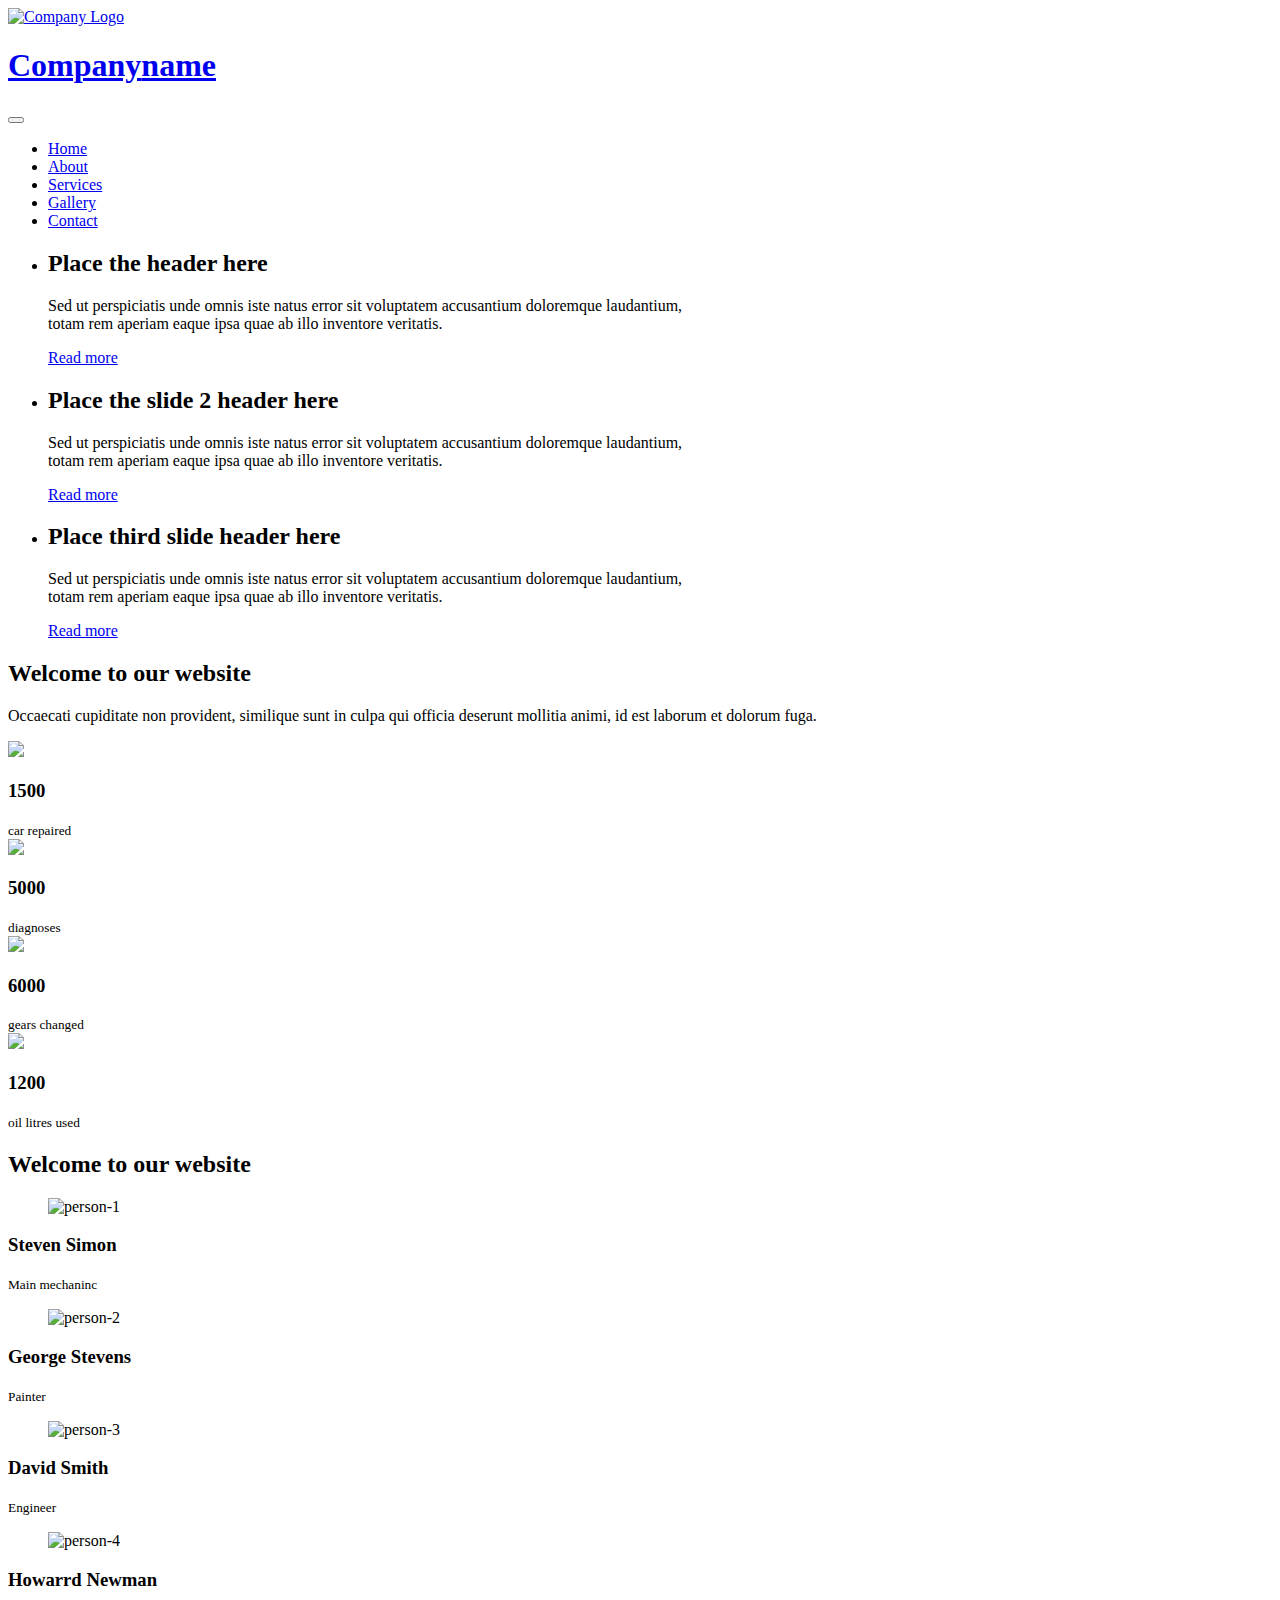
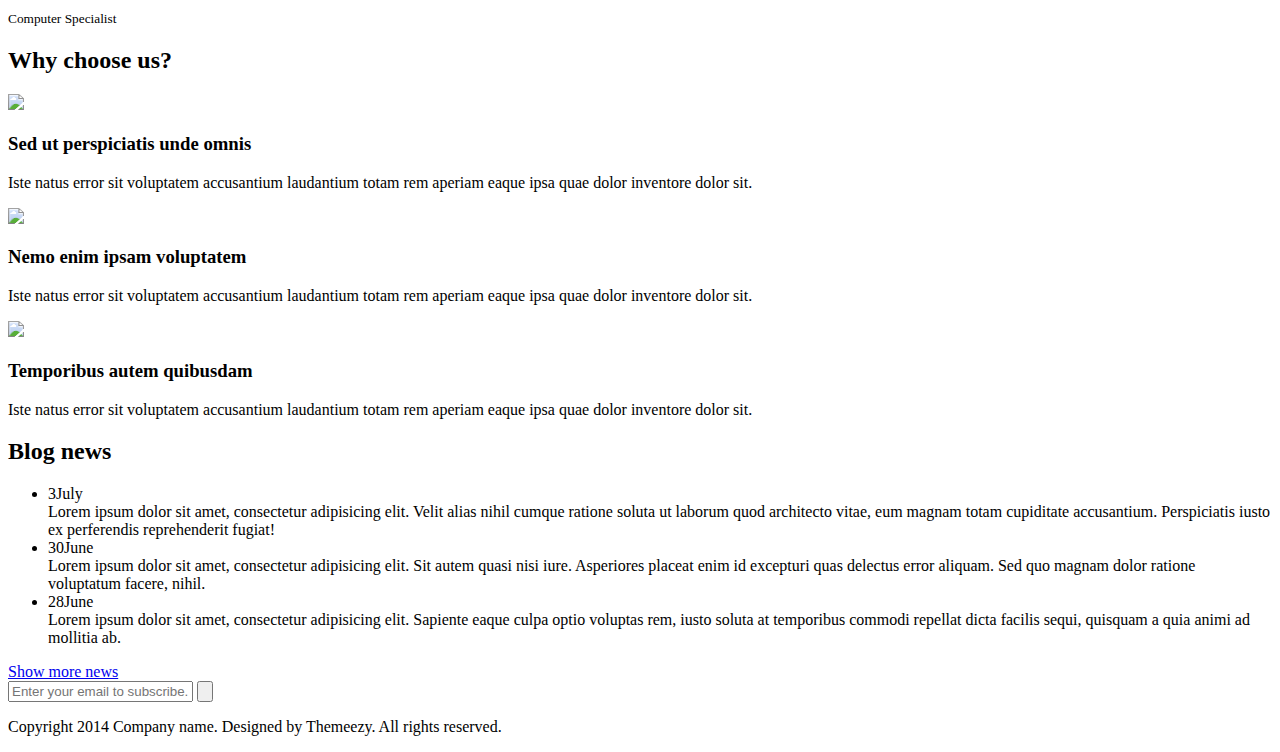
==== commit d731d242: "Revert Changes" ====
--- a/index.html
+++ b/index.html
@@ -4,9 +4,10 @@
 		<meta charset="UTF-8">
 		<meta http-equiv="X-UA-Compatible" content="IE=edge">
 		<meta name="viewport" content="width=device-width, initial-scale=1.0,maximum-scale=1">
-		
-		<title>Car Workshop</title>
-		
+        <meta name="description" content="A Family Owned And Operated Shop, ASE Certified Technicians, Free Estimates and Customer Friendly Staff. We are the Car Doctors! We Specialize in repairs to all Foreign & Domestic Vehicles, Black Cars and Taxis." />
+        
+		<title>Silver Star Auto Express</title>
+    		
 		<!-- Loading third party fonts -->
 		<link href="http://fonts.googleapis.com/css?family=Titillium+Web:300,400,700|" rel="stylesheet" type="text/css">
 		<link href="fonts/font-awesome.min.css" rel="stylesheet" type="text/css">
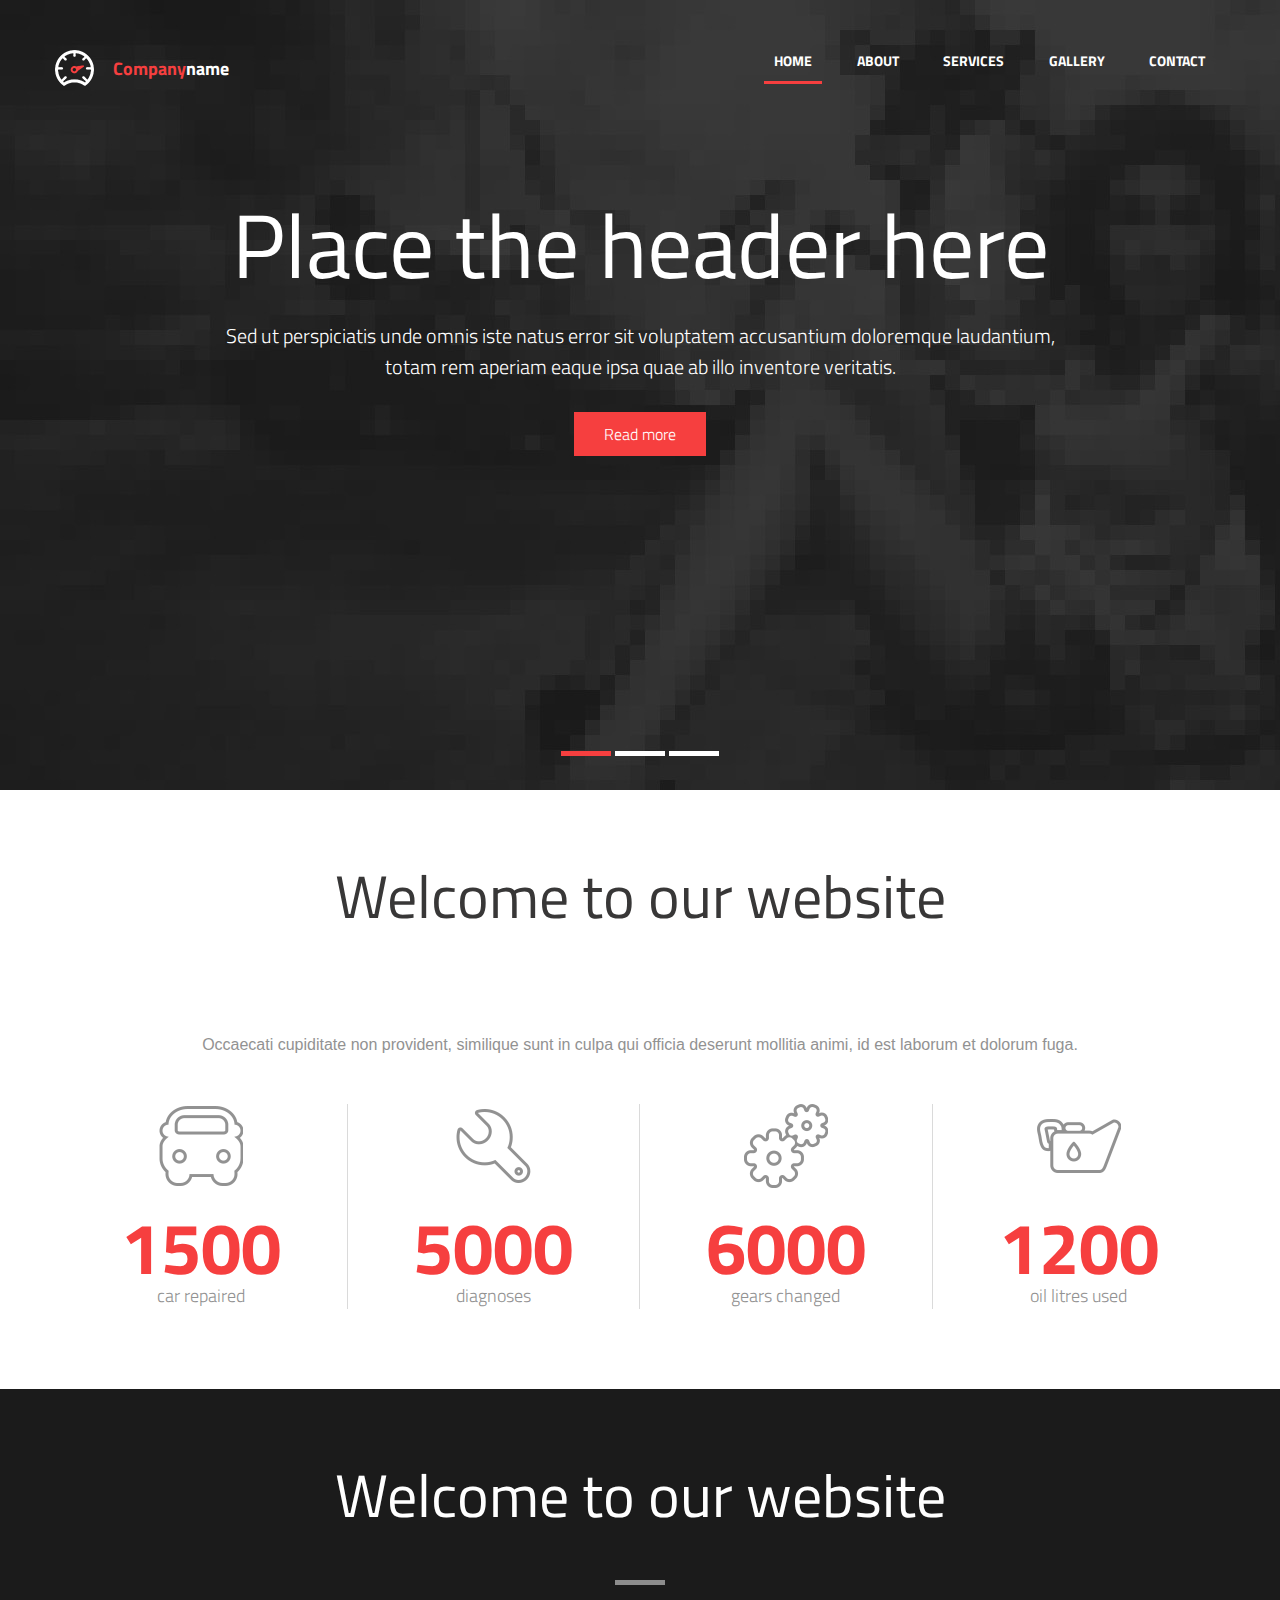
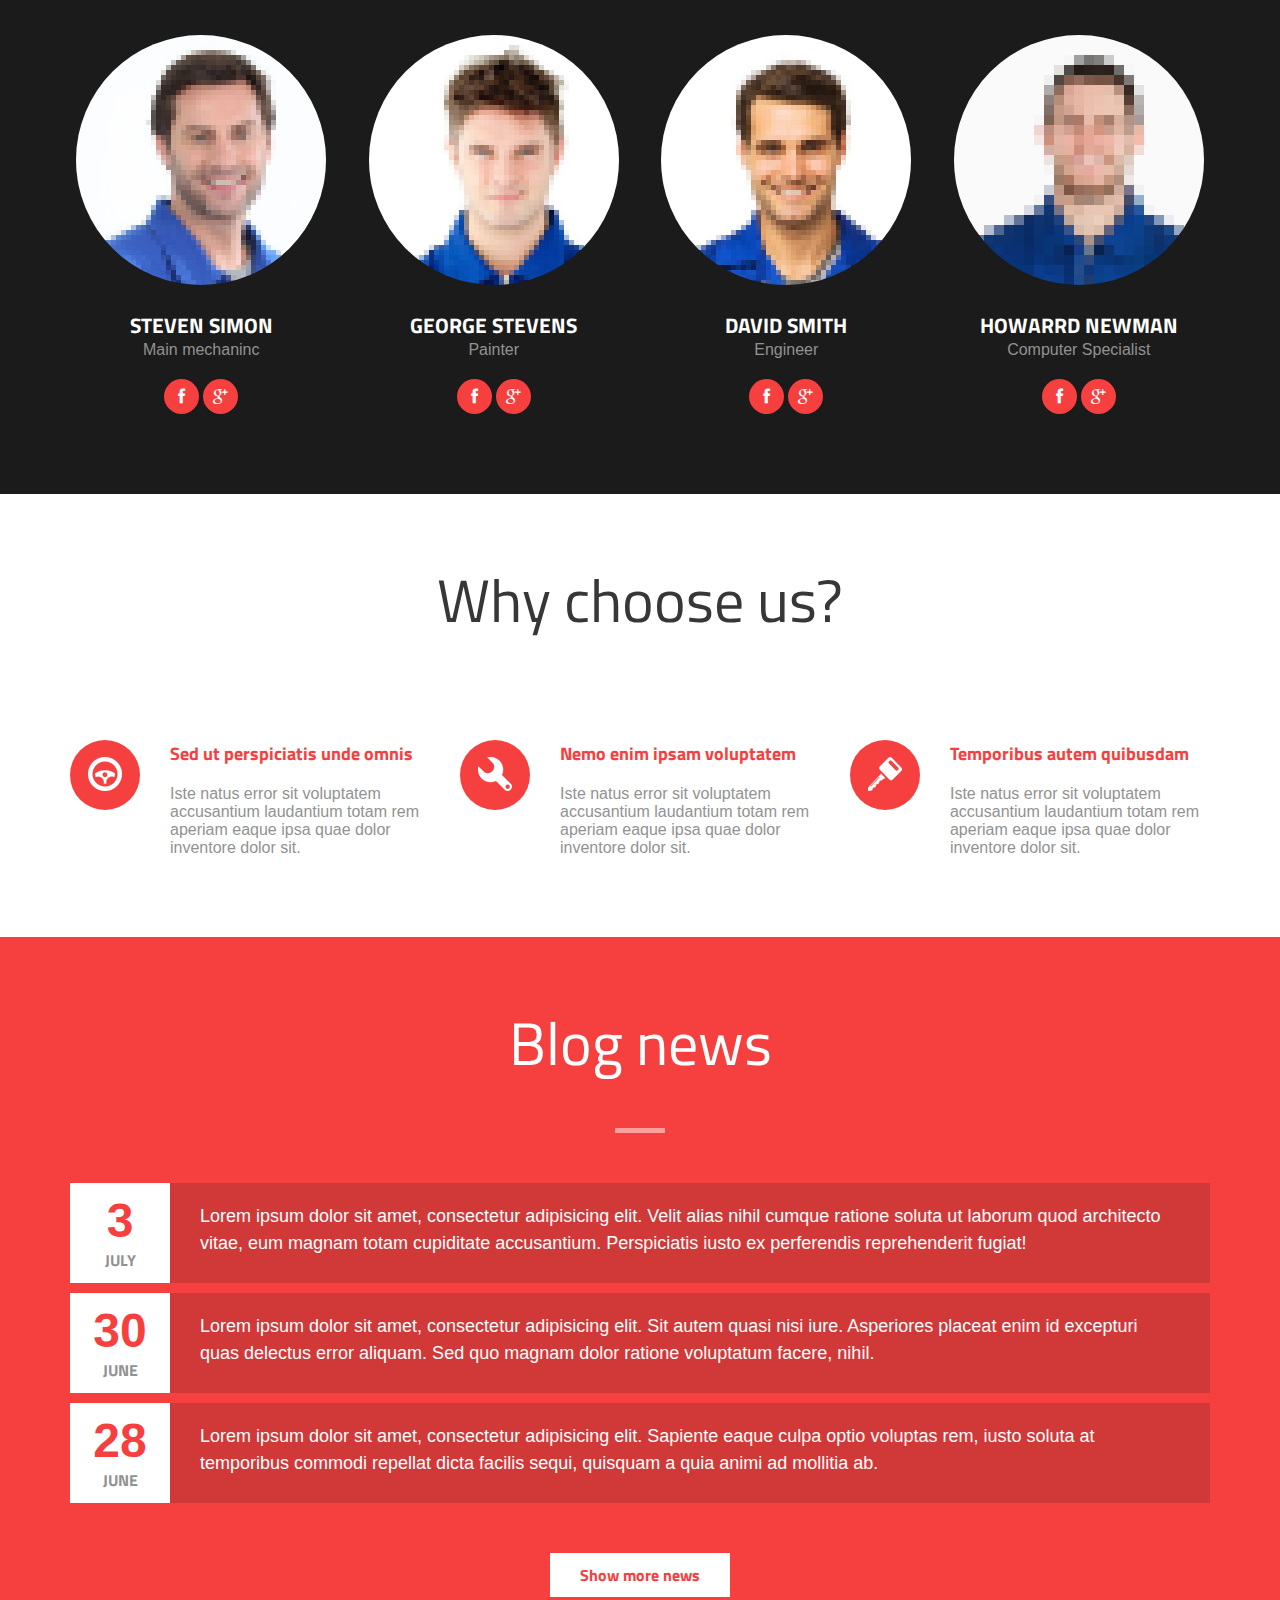
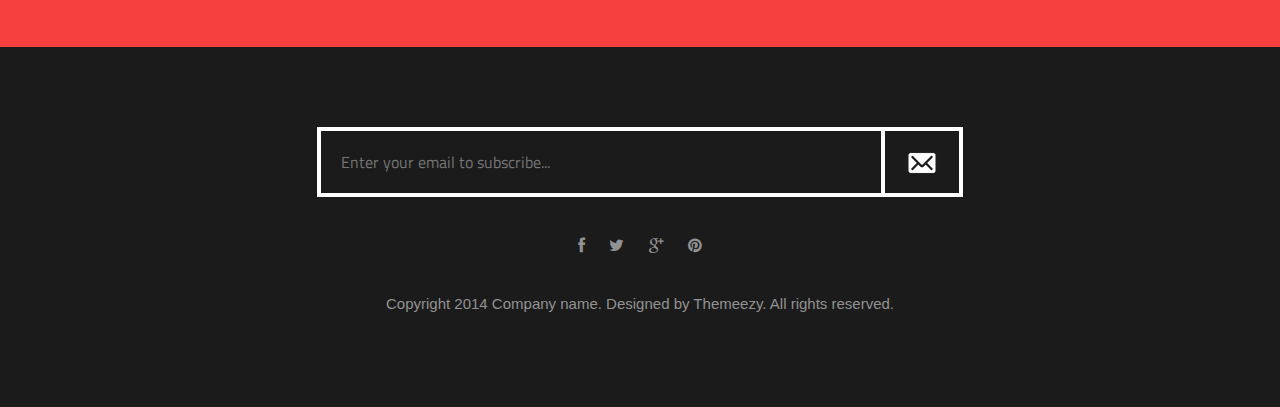
==== commit 644e2330: "Theme Reverted back after testing" ====
--- a/index.html
+++ b/index.html
@@ -4,10 +4,9 @@
 		<meta charset="UTF-8">
 		<meta http-equiv="X-UA-Compatible" content="IE=edge">
 		<meta name="viewport" content="width=device-width, initial-scale=1.0,maximum-scale=1">
-        <meta name="description" content="A Family Owned And Operated Shop, ASE Certified Technicians, Free Estimates and Customer Friendly Staff. We are the Car Doctors! We Specialize in repairs to all Foreign & Domestic Vehicles, Black Cars and Taxis." />
-        
-		<title>Silver Star Auto Express</title>
-    		
+		
+		<title>Car Workshop</title>
+		
 		<!-- Loading third party fonts -->
 		<link href="http://fonts.googleapis.com/css?family=Titillium+Web:300,400,700|" rel="stylesheet" type="text/css">
 		<link href="fonts/font-awesome.min.css" rel="stylesheet" type="text/css">
--- a/style.css
+++ b/style.css
@@ -0,0 +1,1996 @@
+/*!
+ * Project_Name: Themezy Car Workshop
+ * Author: Themezy
+ * Email: info@themezy.com
+ * URL: http://themezy.com
+ */
+article,
+aside,
+details,
+figcaption,
+figure,
+footer,
+header,
+hgroup,
+nav,
+section,
+summary {
+  display: block; }
+
+audio,
+canvas,
+video {
+  display: inline-block; }
+
+audio:not([controls]) {
+  display: none;
+  height: 0; }
+
+[hidden], template {
+  display: none; }
+
+html {
+  background: #fff;
+  color: #000;
+  -webkit-text-size-adjust: 100%;
+  -ms-text-size-adjust: 100%; }
+
+html,
+button,
+input,
+select,
+textarea {
+  font-family: sans-serif; }
+
+body {
+  margin: 0; }
+
+a {
+  background: transparent; }
+  a:focus {
+    outline: thin dotted; }
+  a:hover, a:active {
+    outline: 0; }
+
+h1 {
+  font-size: 2em;
+  margin: 0.67em 0; }
+
+h2 {
+  font-size: 1.5em;
+  margin: 0.83em 0; }
+
+h3 {
+  font-size: 1.17em;
+  margin: 1em 0; }
+
+h4 {
+  font-size: 1em;
+  margin: 1.33em 0; }
+
+h5 {
+  font-size: 0.83em;
+  margin: 1.67em 0; }
+
+h6 {
+  font-size: 0.75em;
+  margin: 2.33em 0; }
+
+abbr[title] {
+  border-bottom: 1px dotted; }
+
+b,
+strong {
+  font-weight: bold; }
+
+dfn {
+  font-style: italic; }
+
+mark {
+  background: #ff0;
+  color: #000; }
+
+code,
+kbd,
+pre,
+samp {
+  font-family: monospace, serif;
+  font-size: 1em; }
+
+pre {
+  white-space: pre;
+  white-space: pre-wrap;
+  word-wrap: break-word; }
+
+q {
+  quotes: "\201C" "\201D" "\2018" "\2019"; }
+
+q:before,
+q:after {
+  content: '';
+  content: none; }
+
+small {
+  font-size: 80%; }
+
+sub,
+sup {
+  font-size: 75%;
+  line-height: 0;
+  position: relative;
+  vertical-align: baseline; }
+
+sup {
+  top: -0.5em; }
+
+sub {
+  bottom: -0.25em; }
+
+img {
+  border: 0; }
+
+svg:not(:root) {
+  overflow: hidden; }
+
+figure {
+  margin: 0; }
+
+fieldset {
+  border: 1px solid #c0c0c0;
+  margin: 0 2px;
+  padding: 0.35em 0.625em 0.75em; }
+
+legend {
+  border: 0;
+  padding: 0;
+  white-space: normal; }
+
+button,
+input,
+select,
+textarea {
+  font-family: inherit;
+  font-size: 100%;
+  margin: 0;
+  vertical-align: baseline; }
+
+button,
+input {
+  line-height: normal; }
+
+button,
+select {
+  text-transform: none; }
+
+button,
+html input[type="button"],
+input[type="reset"],
+input[type="submit"] {
+  -webkit-appearance: button;
+  cursor: pointer; }
+
+button[disabled],
+input[disabled] {
+  cursor: default; }
+
+input[type="checkbox"],
+input[type="radio"] {
+  box-sizing: border-box;
+  padding: 0; }
+
+input[type="search"] {
+  -webkit-appearance: textfield;
+  -moz-box-sizing: content-box;
+  -webkit-box-sizing: content-box;
+  box-sizing: content-box; }
+
+input[type="search"]::-webkit-search-cancel-button,
+input[type="search"]::-webkit-search-decoration {
+  -webkit-appearance: none; }
+
+button::-moz-focus-inner, input::-moz-focus-inner {
+  border: 0;
+  padding: 0; }
+
+textarea {
+  overflow: auto;
+  vertical-align: top; }
+
+table {
+  border-collapse: collapse;
+  border-spacing: 0; }
+
+*, *:before, *:after {
+  box-sizing: border-box; }
+
+/*
+ * Global Styles
+ */
+body {
+  font-family: Arial, sans-serif;
+  font-size: 16px;
+  font-weight: 300;
+  line-height: normal;
+  color: #929292; }
+  @media screen and (max-width: 990px) {
+    body {
+      font-size: 90%; } }
+  @media screen and (max-width: 768px) {
+    body {
+      font-size: 80%; } }
+
+h1, h2, h3, h4, h5, h6 {
+  font-family: "Titillium Web", "Open Sans", sans-serif;
+  color: #383737;
+  margin-top: 0; }
+
+a {
+  text-decoration: none; }
+
+address {
+  font-style: normal; }
+
+p {
+  margin-top: 0; }
+
+.text-center {
+  text-align: center; }
+
+form input:not([type="submit"]), form select, form textarea {
+  border: 2px solid #e1e1e1;
+  padding: 10px 10px 10px 40px;
+  background-position: -5px 12px;
+  background-repeat: no-repeat;
+  display: block;
+  font-family: "Titillium Web", "Open Sans", sans-serif;
+  margin-bottom: 10px;
+  width: 100%;
+  outline: none;
+  transition: .3s ease; }
+  form input:not([type="submit"]):hover, form input:not([type="submit"]):focus, form select:hover, form select:focus, form textarea:hover, form textarea:focus {
+    border-color: #f63f3f; }
+form input[type="submit"] {
+  padding: 10px 20px;
+  background: #f63f3f;
+  color: white;
+  font-family: "Titillium Web", "Open Sans", sans-serif;
+  border: none;
+  outline: none; }
+  form input[type="submit"]:hover, form input[type="submit"]:active, form input[type="submit"]:focus {
+    background-color: #f87070; }
+
+/*
+ * Reusable Components Style
+ */
+/* button */
+.button {
+  display: inline-block;
+  padding: 10px 30px;
+  background-color: #f63f3f;
+  color: white;
+  font-family: "Titillium Web", "Open Sans", sans-serif;
+  transition: .3s ease; }
+  .button.invert {
+    background-color: white;
+    color: #f63f3f;
+    font-weight: 700; }
+    .button.invert:hover {
+      background-color: rgba(255, 255, 255, 0.8); }
+  .button:hover {
+    background-color: #f86666; }
+
+/* fullwidth-block */
+.fullwidth-block {
+  padding: 30px 0 50px;
+  overflow: hidden; }
+
+/* section title */
+.section-title {
+  font-size: 60px;
+  font-size: 3.75em;
+  padding-bottom: 45px;
+  position: relative;
+  text-align: center;
+  font-weight: 400;
+  margin: 30px 0 50px;
+  color: #383737; }
+  .dark-bg .section-title {
+    color: white; }
+  .section-title:after {
+    content: " ";
+    width: 50px;
+    height: 5px;
+    background-color: rgba(255, 255, 255, 0.5);
+    position: absolute;
+    left: 0;
+    right: 0;
+    bottom: 0;
+    margin: auto; }
+
+/* section description */
+.section-desc {
+  text-align: center;
+  margin-top: 0;
+  margin-bottom: 50px; }
+
+/* Counter */
+.counter {
+  margin-bottom: 30px;
+  border-right: 1px solid #dadada;
+  text-align: center; }
+  @media screen and (max-width: 640px) {
+    .counter {
+      border-right: none; } }
+  .counter.last {
+    border-right: none; }
+  .counter .counter-icon {
+    margin-bottom: 20px; }
+  .counter .counter-num {
+    font-size: 72px;
+    font-size: 4.5em;
+    margin-bottom: 0;
+    color: #f63f3f;
+    line-height: 70px; }
+  .counter .counter-label {
+    font-size: 18px;
+    font-size: 1.125em;
+    font-family: "Titillium Web", "Open Sans", sans-serif; }
+
+/* Team */
+.team {
+  text-align: center;
+  margin-bottom: 30px; }
+  .team .team-image {
+    overflow: hidden;
+    border-radius: 50%;
+    margin-bottom: 20px;
+    width: 250px;
+    height: 250px;
+    display: inline-block; }
+    .team .team-image img {
+      display: block; }
+  .team .team-name {
+    font-size: 21px;
+    font-size: 1.3125em;
+    color: white;
+    text-transform: uppercase;
+    margin-bottom: 0; }
+  .team .team-desc {
+    font-size: 16px;
+    font-size: 1em; }
+  .team .team-social {
+    margin-top: 20px; }
+    .team .team-social a {
+      width: 35px;
+      height: 35px;
+      border-radius: 50%;
+      display: inline-block;
+      background-color: #f63f3f;
+      color: white;
+      text-align: center;
+      line-height: 2.3;
+      transition: .3s ease; }
+      .team .team-social a:hover {
+        background-color: #f87070; }
+  .team.image-left {
+    padding-left: 370px;
+    position: relative;
+    min-height: 250px;
+    text-align: left;
+    margin: 50px 0 100px;
+    box-sizing: padding-box; }
+    @media screen and (max-width: 990px) {
+      .team.image-left {
+        padding-left: 300px; } }
+    @media screen and (max-width: 640px) {
+      .team.image-left {
+        padding-left: 0;
+        text-align: center; } }
+    .team.image-left .team-image {
+      width: 260px;
+      height: 260px;
+      border: 10px solid #dedede;
+      position: absolute;
+      left: 0;
+      top: 0; }
+      @media screen and (max-width: 640px) {
+        .team.image-left .team-image {
+          position: relative;
+          margin: 0 auto 30px; } }
+      .team.image-left .team-image img {
+        width: 100%;
+        max-width: 100%; }
+    .team.image-left .team-name {
+      text-transform: uppercase;
+      color: #f63f3f;
+      font-size: 24px;
+      font-size: 1.5em; }
+    .team.image-left .team-desc {
+      display: block;
+      margin-bottom: 20px; }
+    .team.image-left .team-social a {
+      width: 45px;
+      height: 45px;
+      line-height: 2.4;
+      font-size: 20px;
+      font-size: 1.25em; }
+
+/* feature */
+.feature-grid {
+  *zoom: 1; }
+  .feature-grid:after {
+    content: " ";
+    clear: both;
+    display: block;
+    overflow: hidden;
+    height: 0; }
+
+.feature {
+  margin-bottom: 30px;
+  padding-left: 100px;
+  position: relative; }
+  .feature .feature-icon {
+    position: absolute;
+    top: 0;
+    left: 0;
+    width: 70px;
+    height: 70px;
+    border-radius: 50%;
+    background-color: #f63f3f;
+    text-align: center;
+    line-height: 5.8; }
+    .feature .feature-icon img {
+      display: inline-block; }
+  .feature .feature-title {
+    font-size: 18px;
+    font-size: 1.125em;
+    color: #f63f3f; }
+  .feature-grid .feature {
+    background: #1b1b1b;
+    margin-bottom: 0;
+    padding: 50px 30px !important;
+    text-align: center; }
+    .feature-grid .feature:nth-child(even) {
+      background-color: #242424; }
+    .feature-grid .feature .feature-image {
+      margin-bottom: 20px; }
+    .feature-grid .feature .feature-title {
+      font-size: 36px;
+      font-size: 2.25em;
+      margin-bottom: 10px;
+      color: white;
+      text-transform: uppercase;
+      white-space: nowrap;
+      display: inline-block;
+      width: 100%;
+      overflow: hidden;
+      text-overflow: ellipsis; }
+    .feature-grid .feature p {
+      margin-bottom: 0; }
+
+/* news */
+.news {
+  list-style: none;
+  padding-left: 0;
+  margin: 0 0 50px; }
+  .news li {
+    position: relative;
+    padding-left: 100px;
+    min-height: 100px;
+    margin-bottom: 10px; }
+    .news li .entry-date {
+      position: absolute;
+      display: block;
+      left: 0;
+      top: 0;
+      width: 100px;
+      height: 100%;
+      background-color: white;
+      text-align: center;
+      padding-top: 10px; }
+      .news li .entry-date .date {
+        color: #f63f3f;
+        font-size: 48px;
+        font-size: 3em;
+        font-weight: 700;
+        display: block; }
+      .news li .entry-date .month {
+        font-family: "Titillium Web", "Open Sans", sans-serif;
+        text-transform: uppercase;
+        font-weight: 700; }
+    .news li .entry-summary {
+      padding: 20px 30px;
+      color: white;
+      background-color: #d13939;
+      min-height: 100px;
+      font-size: 18px;
+      font-size: 1.125em;
+      line-height: 1.5; }
+
+/* Gallery item */
+.gallery-item {
+  margin-bottom: 30px; }
+  .gallery-item .featured-image {
+    position: relative;
+    margin-bottom: 0; }
+    .gallery-item .featured-image img {
+      display: block;
+      width: 100%;
+      max-width: 100%; }
+    .gallery-item .featured-image figcaption {
+      position: absolute;
+      width: 100%;
+      bottom: 0;
+      padding: 10px 20px;
+      color: white;
+      font-family: "Titillium Web", "Open Sans", sans-serif;
+      background-color: #1b1b1b;
+      border-bottom: 3px solid #f63f3f; }
+
+/* Filterable nav */
+.filterable-nav {
+  display: inline-block;
+  margin: 0 auto;
+  padding: 0 80px;
+  border: 2px solid #dfdfdf;
+  margin-bottom: 50px; }
+  .filterable-nav .mobile-filter {
+    display: none; }
+  .filterable-nav a {
+    padding: 20px 10px;
+    display: inline-block;
+    margin-bottom: -2px;
+    color: #dfdfdf;
+    text-transform: uppercase;
+    font-family: "Titillium Web", "Open Sans", sans-serif;
+    border-bottom: 1px solid transparent;
+    transition: .3s ease; }
+    .filterable-nav a.current, .filterable-nav a:hover {
+      border-bottom: 2px solid #f63f3f;
+      color: #f63f3f; }
+
+/* Filterable items */
+.filterable-items .filterable-item {
+  transition-property: transform, opacity;
+  transition-duration: .3s; }
+
+.filterable-items {
+  margin: 0 -15px; }
+
+.filterable-item {
+  padding: 0 15px;
+  width: 33.3333%;
+  float: left; }
+  @media screen and (max-width: 768px) {
+    .filterable-item {
+      width: 50%; } }
+  @media screen and (max-width: 480px) {
+    .filterable-item {
+      width: 100%; } }
+
+/**** disabling Isotope CSS3 transitions ****/
+/* line 435, ../sass/template/_components.scss */
+.filterable-items.no-transition,
+.filterable-items.no-transition .filterable-item,
+.filterable-items .filterable-item.no-transition {
+  -webkit-transition-duration: 0s;
+  -moz-transition-duration: 0s;
+  -ms-transition-duration: 0s;
+  -o-transition-duration: 0s;
+  transition-duration: 0s; }
+
+.contact-form {
+  margin-bottom: 50px; }
+  .contact-form #name {
+    background-image: url("images/icon-contact-name.png"); }
+    @media all and (-webkit-min-device-pixel-ratio: 1.5), all and (-o-min-device-pixel-ratio: 3 / 2), all and (min--moz-device-pixel-ratio: 1.5), all and (min-device-pixel-ratio: 1.5) {
+      .contact-form #name {
+        background-image: url("images/icon-contact-name@2x.png");
+        background-size: 38px 19px; } }
+  .contact-form #email {
+    background-image: url("images/icon-contact-email.png"); }
+    @media all and (-webkit-min-device-pixel-ratio: 1.5), all and (-o-min-device-pixel-ratio: 3 / 2), all and (min--moz-device-pixel-ratio: 1.5), all and (min-device-pixel-ratio: 1.5) {
+      .contact-form #email {
+        background-image: url("images/icon-contact-email@2x.png");
+        background-size: 36px 19px; } }
+  .contact-form #website {
+    background-image: url("images/icon-contact-globe.png"); }
+    @media all and (-webkit-min-device-pixel-ratio: 1.5), all and (-o-min-device-pixel-ratio: 3 / 2), all and (min--moz-device-pixel-ratio: 1.5), all and (min-device-pixel-ratio: 1.5) {
+      .contact-form #website {
+        background-image: url("images/icon-contact-globe@2x.png");
+        background-size: 36px 19px; } }
+  .contact-form #message {
+    background-image: url("images/icon-contact-pencil.png");
+    min-height: 200px; }
+    @media all and (-webkit-min-device-pixel-ratio: 1.5), all and (-o-min-device-pixel-ratio: 3 / 2), all and (min--moz-device-pixel-ratio: 1.5), all and (min-device-pixel-ratio: 1.5) {
+      .contact-form #message {
+        background-image: url("images/icon-contact-pencil@2x.png");
+        background-size: 36px 19px; } }
+
+.map {
+  min-height: 350px; }
+
+address {
+  background: #1b1b1b;
+  color: white;
+  font-family: "Titillium Web", "Open Sans", sans-serif;
+  border-bottom: 3px solid #f63f3f;
+  padding: 10px 20px;
+  font-size: 14px;
+  font-size: 0.875em; }
+  address a {
+    color: white;
+    margin-left: 20px; }
+
+/* IMAGE LIGHTBOX SELECTOR */
+#imagelightbox {
+  cursor: pointer;
+  position: fixed;
+  z-index: 10000;
+  -ms-touch-action: none;
+  touch-action: none;
+  -webkit-box-shadow: 0 0 3.125em rgba(0, 0, 0, 0.75);
+  /* 50 */
+  box-shadow: 0 0 3.125em rgba(0, 0, 0, 0.75);
+  /* 50 */ }
+
+/* ACTIVITY INDICATION */
+#imagelightbox-loading,
+#imagelightbox-loading div {
+  border-radius: 50%; }
+
+#imagelightbox-loading {
+  width: 2.5em;
+  /* 40 */
+  height: 2.5em;
+  /* 40 */
+  background-color: #444;
+  background-color: rgba(0, 0, 0, 0.5);
+  position: fixed;
+  z-index: 10003;
+  top: 50%;
+  left: 50%;
+  padding: 0.625em;
+  /* 10 */
+  margin: -1.25em 0 0 -1.25em;
+  /* 20 */
+  -webkit-box-shadow: 0 0 2.5em rgba(0, 0, 0, 0.75);
+  /* 40 */
+  box-shadow: 0 0 2.5em rgba(0, 0, 0, 0.75);
+  /* 40 */ }
+
+#imagelightbox-loading div {
+  width: 1.25em;
+  /* 20 */
+  height: 1.25em;
+  /* 20 */
+  background-color: #fff;
+  -webkit-animation: imagelightbox-loading .5s ease infinite;
+  animation: imagelightbox-loading .5s ease infinite; }
+
+@-webkit-keyframes imagelightbox-loading {
+  from {
+    opacity: .5;
+    -webkit-transform: scale(0.75); }
+  50% {
+    opacity: 1;
+    -webkit-transform: scale(1); }
+  to {
+    opacity: .5;
+    -webkit-transform: scale(0.75); } }
+@keyframes imagelightbox-loading {
+  from {
+    opacity: .5;
+    transform: scale(0.75); }
+  50% {
+    opacity: 1;
+    transform: scale(1); }
+  to {
+    opacity: .5;
+    transform: scale(0.75); } }
+/* OVERLAY */
+#imagelightbox-overlay {
+  background-color: #fff;
+  background-color: rgba(255, 255, 255, 0.9);
+  position: fixed;
+  z-index: 9998;
+  top: 0;
+  right: 0;
+  bottom: 0;
+  left: 0; }
+
+/* "CLOSE" BUTTON */
+#imagelightbox-close {
+  width: 2.5em;
+  /* 40 */
+  height: 2.5em;
+  /* 40 */
+  text-align: left;
+  border: none;
+  background-color: #666;
+  border-radius: 50%;
+  position: fixed;
+  z-index: 10002;
+  top: 2.5em;
+  /* 40 */
+  right: 2.5em;
+  /* 40 */
+  -webkit-transition: color .3s ease;
+  transition: color .3s ease; }
+
+#imagelightbox-close:hover,
+#imagelightbox-close:focus {
+  background-color: #111; }
+
+#imagelightbox-close:before,
+#imagelightbox-close:after {
+  width: 2px;
+  background-color: #fff;
+  content: '';
+  position: absolute;
+  top: 20%;
+  bottom: 20%;
+  left: 50%;
+  margin-left: -1px; }
+
+#imagelightbox-close:before {
+  -webkit-transform: rotate(45deg);
+  -ms-transform: rotate(45deg);
+  transform: rotate(45deg); }
+
+#imagelightbox-close:after {
+  -webkit-transform: rotate(-45deg);
+  -ms-transform: rotate(-45deg);
+  transform: rotate(-45deg); }
+
+/* CAPTION */
+#imagelightbox-caption {
+  text-align: center;
+  color: #fff;
+  background-color: #666;
+  position: fixed;
+  z-index: 10001;
+  left: 0;
+  right: 0;
+  bottom: 0;
+  padding: 0.625em;
+  /* 10 */ }
+
+/* NAVIGATION */
+#imagelightbox-nav {
+  background-color: #444;
+  background-color: rgba(0, 0, 0, 0.5);
+  border-radius: 20px;
+  position: fixed;
+  z-index: 10001;
+  left: 50%;
+  bottom: 3.75em;
+  /* 60 */
+  padding: 0.313em;
+  /* 5 */
+  -webkit-transform: translateX(-50%);
+  -ms-transform: translateX(-50%);
+  transform: translateX(-50%); }
+
+#imagelightbox-nav button {
+  width: 1em;
+  /* 20 */
+  height: 1em;
+  /* 20 */
+  background-color: transparent;
+  border: 1px solid #fff;
+  border-radius: 50%;
+  display: inline-block;
+  margin: 0 0.313em;
+  /* 5 */ }
+
+#imagelightbox-nav button.active {
+  background-color: #fff; }
+
+/* ARROWS */
+.imagelightbox-arrow {
+  width: 3.75em;
+  /* 60 */
+  height: 7.5em;
+  /* 120 */
+  background-color: #444;
+  background-color: rgba(0, 0, 0, 0.5);
+  vertical-align: middle;
+  display: none;
+  position: fixed;
+  z-index: 10001;
+  top: 50%;
+  margin-top: -3.75em;
+  /* 60 */
+  border: none; }
+
+.imagelightbox-arrow:hover,
+.imagelightbox-arrow:focus {
+  background-color: #666;
+  background-color: rgba(0, 0, 0, 0.75); }
+
+.imagelightbox-arrow:active {
+  background-color: #111; }
+
+.imagelightbox-arrow-left {
+  left: 2.5em;
+  /* 40 */ }
+
+.imagelightbox-arrow-right {
+  right: 2.5em;
+  /* 40 */ }
+
+.imagelightbox-arrow:before {
+  width: 0;
+  height: 0;
+  border: 1em solid transparent;
+  content: '';
+  display: inline-block;
+  margin-bottom: -0.125em;
+  /* 2 */ }
+
+.imagelightbox-arrow-left:before {
+  border-left: none;
+  border-right-color: #fff;
+  margin-left: -0.313em;
+  /* 5 */ }
+
+.imagelightbox-arrow-right:before {
+  border-right: none;
+  border-left-color: #fff;
+  margin-right: -0.313em;
+  /* 5 */ }
+
+#imagelightbox-loading,
+#imagelightbox-overlay,
+#imagelightbox-close,
+#imagelightbox-caption,
+#imagelightbox-nav,
+.imagelightbox-arrow {
+  -webkit-animation: fade-in .25s linear;
+  animation: fade-in .25s linear; }
+
+@-webkit-keyframes fade-in {
+  from {
+    opacity: 0; }
+  to {
+    opacity: 1; } }
+@keyframes fade-in {
+  from {
+    opacity: 0; }
+  to {
+    opacity: 1; } }
+@media only screen and (max-width: 41.25em) {
+  #container {
+    width: 100%; }
+
+  #imagelightbox-close {
+    top: 1.25em;
+    /* 20 */
+    right: 1.25em;
+    /* 20 */ }
+
+  #imagelightbox-nav {
+    bottom: 1.25em;
+    /* 20 */ }
+
+  .imagelightbox-arrow {
+    width: 2.5em;
+    /* 40 */
+    height: 3.75em;
+    /* 60 */
+    margin-top: -2.75em;
+    /* 30 */ }
+
+  .imagelightbox-arrow-left {
+    left: 1.25em;
+    /* 20 */ }
+
+  .imagelightbox-arrow-right {
+    right: 1.25em;
+    /* 20 */ } }
+@media only screen and (max-width: 20em) {
+  .imagelightbox-arrow-left {
+    left: 0; }
+
+  .imagelightbox-arrow-right {
+    right: 0; } }
+.container {
+  margin-right: auto;
+  margin-left: auto;
+  padding-left: 15px;
+  padding-right: 15px;
+  *zoom: 1; }
+  .container:after {
+    content: " ";
+    clear: both;
+    display: block;
+    overflow: hidden;
+    height: 0; }
+  @media (min-width: 768px) {
+    .container {
+      width: 750px; } }
+  @media (min-width: 992px) {
+    .container {
+      width: 970px; } }
+  @media (min-width: 1200px) {
+    .container {
+      width: 1170px; } }
+
+.container-fluid {
+  margin-right: auto;
+  margin-left: auto;
+  padding-left: 15px;
+  padding-right: 15px;
+  *zoom: 1; }
+  .container-fluid:after {
+    content: " ";
+    clear: both;
+    display: block;
+    overflow: hidden;
+    height: 0; }
+
+.row {
+  margin-left: -15px;
+  margin-right: -15px;
+  *zoom: 1; }
+  .row:after {
+    content: " ";
+    clear: both;
+    display: block;
+    overflow: hidden;
+    height: 0; }
+
+.col-xs-1, .col-sm-1, .col-md-1, .col-lg-1, .col-xs-2, .col-sm-2, .col-md-2, .col-lg-2, .col-xs-3, .col-sm-3, .col-md-3, .counter, .col-lg-3, .col-xs-4, .col-sm-4, .col-md-4, .feature-grid .feature, .col-lg-4, .col-xs-5, .col-sm-5, .col-md-5, .col-lg-5, .col-xs-6, .counter, .col-sm-6, .feature-grid .feature, .col-md-6, .col-lg-6, .col-xs-7, .col-sm-7, .col-md-7, .col-lg-7, .col-xs-8, .col-sm-8, .col-md-8, .col-lg-8, .col-xs-9, .col-sm-9, .col-md-9, .col-lg-9, .col-xs-10, .col-sm-10, .col-md-10, .col-lg-10, .col-xs-11, .col-sm-11, .col-md-11, .col-lg-11, .col-xs-12, .col-sm-12, .col-md-12, .col-lg-12 {
+  position: relative;
+  min-height: 1px;
+  padding-left: 15px;
+  padding-right: 15px; }
+
+.col-xs-1, .col-xs-2, .col-xs-3, .col-xs-4, .col-xs-5, .col-xs-6, .counter, .col-xs-7, .col-xs-8, .col-xs-9, .col-xs-10, .col-xs-11, .col-xs-12 {
+  float: left; }
+
+.col-xs-1 {
+  width: 8.33333%; }
+
+.col-xs-2 {
+  width: 16.66667%; }
+
+.col-xs-3 {
+  width: 25%; }
+
+.col-xs-4 {
+  width: 33.33333%; }
+
+.col-xs-5 {
+  width: 41.66667%; }
+
+.col-xs-6, .counter {
+  width: 50%; }
+
+.col-xs-7 {
+  width: 58.33333%; }
+
+.col-xs-8 {
+  width: 66.66667%; }
+
+.col-xs-9 {
+  width: 75%; }
+
+.col-xs-10 {
+  width: 83.33333%; }
+
+.col-xs-11 {
+  width: 91.66667%; }
+
+.col-xs-12 {
+  width: 100%; }
+
+.col-xs-pull-0 {
+  right: auto; }
+
+.col-xs-pull-1 {
+  right: 8.33333%; }
+
+.col-xs-pull-2 {
+  right: 16.66667%; }
+
+.col-xs-pull-3 {
+  right: 25%; }
+
+.col-xs-pull-4 {
+  right: 33.33333%; }
+
+.col-xs-pull-5 {
+  right: 41.66667%; }
+
+.col-xs-pull-6 {
+  right: 50%; }
+
+.col-xs-pull-7 {
+  right: 58.33333%; }
+
+.col-xs-pull-8 {
+  right: 66.66667%; }
+
+.col-xs-pull-9 {
+  right: 75%; }
+
+.col-xs-pull-10 {
+  right: 83.33333%; }
+
+.col-xs-pull-11 {
+  right: 91.66667%; }
+
+.col-xs-pull-12 {
+  right: 100%; }
+
+.col-xs-push-0 {
+  left: auto; }
+
+.col-xs-push-1 {
+  left: 8.33333%; }
+
+.col-xs-push-2 {
+  left: 16.66667%; }
+
+.col-xs-push-3 {
+  left: 25%; }
+
+.col-xs-push-4 {
+  left: 33.33333%; }
+
+.col-xs-push-5 {
+  left: 41.66667%; }
+
+.col-xs-push-6 {
+  left: 50%; }
+
+.col-xs-push-7 {
+  left: 58.33333%; }
+
+.col-xs-push-8 {
+  left: 66.66667%; }
+
+.col-xs-push-9 {
+  left: 75%; }
+
+.col-xs-push-10 {
+  left: 83.33333%; }
+
+.col-xs-push-11 {
+  left: 91.66667%; }
+
+.col-xs-push-12 {
+  left: 100%; }
+
+.col-xs-offset-0 {
+  margin-left: 0%; }
+
+.col-xs-offset-1 {
+  margin-left: 8.33333%; }
+
+.col-xs-offset-2 {
+  margin-left: 16.66667%; }
+
+.col-xs-offset-3 {
+  margin-left: 25%; }
+
+.col-xs-offset-4 {
+  margin-left: 33.33333%; }
+
+.col-xs-offset-5 {
+  margin-left: 41.66667%; }
+
+.col-xs-offset-6 {
+  margin-left: 50%; }
+
+.col-xs-offset-7 {
+  margin-left: 58.33333%; }
+
+.col-xs-offset-8 {
+  margin-left: 66.66667%; }
+
+.col-xs-offset-9 {
+  margin-left: 75%; }
+
+.col-xs-offset-10 {
+  margin-left: 83.33333%; }
+
+.col-xs-offset-11 {
+  margin-left: 91.66667%; }
+
+.col-xs-offset-12 {
+  margin-left: 100%; }
+
+@media (min-width: 768px) {
+  .col-sm-1, .col-sm-2, .col-sm-3, .col-sm-4, .col-sm-5, .col-sm-6, .feature-grid .feature, .col-sm-7, .col-sm-8, .col-sm-9, .col-sm-10, .col-sm-11, .col-sm-12 {
+    float: left; }
+
+  .col-sm-1 {
+    width: 8.33333%; }
+
+  .col-sm-2 {
+    width: 16.66667%; }
+
+  .col-sm-3 {
+    width: 25%; }
+
+  .col-sm-4 {
+    width: 33.33333%; }
+
+  .col-sm-5 {
+    width: 41.66667%; }
+
+  .col-sm-6, .feature-grid .feature {
+    width: 50%; }
+
+  .col-sm-7 {
+    width: 58.33333%; }
+
+  .col-sm-8 {
+    width: 66.66667%; }
+
+  .col-sm-9 {
+    width: 75%; }
+
+  .col-sm-10 {
+    width: 83.33333%; }
+
+  .col-sm-11 {
+    width: 91.66667%; }
+
+  .col-sm-12 {
+    width: 100%; }
+
+  .col-sm-pull-0 {
+    right: auto; }
+
+  .col-sm-pull-1 {
+    right: 8.33333%; }
+
+  .col-sm-pull-2 {
+    right: 16.66667%; }
+
+  .col-sm-pull-3 {
+    right: 25%; }
+
+  .col-sm-pull-4 {
+    right: 33.33333%; }
+
+  .col-sm-pull-5 {
+    right: 41.66667%; }
+
+  .col-sm-pull-6 {
+    right: 50%; }
+
+  .col-sm-pull-7 {
+    right: 58.33333%; }
+
+  .col-sm-pull-8 {
+    right: 66.66667%; }
+
+  .col-sm-pull-9 {
+    right: 75%; }
+
+  .col-sm-pull-10 {
+    right: 83.33333%; }
+
+  .col-sm-pull-11 {
+    right: 91.66667%; }
+
+  .col-sm-pull-12 {
+    right: 100%; }
+
+  .col-sm-push-0 {
+    left: auto; }
+
+  .col-sm-push-1 {
+    left: 8.33333%; }
+
+  .col-sm-push-2 {
+    left: 16.66667%; }
+
+  .col-sm-push-3 {
+    left: 25%; }
+
+  .col-sm-push-4 {
+    left: 33.33333%; }
+
+  .col-sm-push-5 {
+    left: 41.66667%; }
+
+  .col-sm-push-6 {
+    left: 50%; }
+
+  .col-sm-push-7 {
+    left: 58.33333%; }
+
+  .col-sm-push-8 {
+    left: 66.66667%; }
+
+  .col-sm-push-9 {
+    left: 75%; }
+
+  .col-sm-push-10 {
+    left: 83.33333%; }
+
+  .col-sm-push-11 {
+    left: 91.66667%; }
+
+  .col-sm-push-12 {
+    left: 100%; }
+
+  .col-sm-offset-0 {
+    margin-left: 0%; }
+
+  .col-sm-offset-1 {
+    margin-left: 8.33333%; }
+
+  .col-sm-offset-2 {
+    margin-left: 16.66667%; }
+
+  .col-sm-offset-3 {
+    margin-left: 25%; }
+
+  .col-sm-offset-4 {
+    margin-left: 33.33333%; }
+
+  .col-sm-offset-5 {
+    margin-left: 41.66667%; }
+
+  .col-sm-offset-6 {
+    margin-left: 50%; }
+
+  .col-sm-offset-7 {
+    margin-left: 58.33333%; }
+
+  .col-sm-offset-8 {
+    margin-left: 66.66667%; }
+
+  .col-sm-offset-9 {
+    margin-left: 75%; }
+
+  .col-sm-offset-10 {
+    margin-left: 83.33333%; }
+
+  .col-sm-offset-11 {
+    margin-left: 91.66667%; }
+
+  .col-sm-offset-12 {
+    margin-left: 100%; } }
+@media (min-width: 992px) {
+  .col-md-1, .col-md-2, .col-md-3, .counter, .col-md-4, .feature-grid .feature, .col-md-5, .col-md-6, .col-md-7, .col-md-8, .col-md-9, .col-md-10, .col-md-11, .col-md-12 {
+    float: left; }
+
+  .col-md-1 {
+    width: 8.33333%; }
+
+  .col-md-2 {
+    width: 16.66667%; }
+
+  .col-md-3, .counter {
+    width: 25%; }
+
+  .col-md-4, .feature-grid .feature {
+    width: 33.33333%; }
+
+  .col-md-5 {
+    width: 41.66667%; }
+
+  .col-md-6 {
+    width: 50%; }
+
+  .col-md-7 {
+    width: 58.33333%; }
+
+  .col-md-8 {
+    width: 66.66667%; }
+
+  .col-md-9 {
+    width: 75%; }
+
+  .col-md-10 {
+    width: 83.33333%; }
+
+  .col-md-11 {
+    width: 91.66667%; }
+
+  .col-md-12 {
+    width: 100%; }
+
+  .col-md-pull-0 {
+    right: auto; }
+
+  .col-md-pull-1 {
+    right: 8.33333%; }
+
+  .col-md-pull-2 {
+    right: 16.66667%; }
+
+  .col-md-pull-3 {
+    right: 25%; }
+
+  .col-md-pull-4 {
+    right: 33.33333%; }
+
+  .col-md-pull-5 {
+    right: 41.66667%; }
+
+  .col-md-pull-6 {
+    right: 50%; }
+
+  .col-md-pull-7 {
+    right: 58.33333%; }
+
+  .col-md-pull-8 {
+    right: 66.66667%; }
+
+  .col-md-pull-9 {
+    right: 75%; }
+
+  .col-md-pull-10 {
+    right: 83.33333%; }
+
+  .col-md-pull-11 {
+    right: 91.66667%; }
+
+  .col-md-pull-12 {
+    right: 100%; }
+
+  .col-md-push-0 {
+    left: auto; }
+
+  .col-md-push-1 {
+    left: 8.33333%; }
+
+  .col-md-push-2 {
+    left: 16.66667%; }
+
+  .col-md-push-3 {
+    left: 25%; }
+
+  .col-md-push-4 {
+    left: 33.33333%; }
+
+  .col-md-push-5 {
+    left: 41.66667%; }
+
+  .col-md-push-6 {
+    left: 50%; }
+
+  .col-md-push-7 {
+    left: 58.33333%; }
+
+  .col-md-push-8 {
+    left: 66.66667%; }
+
+  .col-md-push-9 {
+    left: 75%; }
+
+  .col-md-push-10 {
+    left: 83.33333%; }
+
+  .col-md-push-11 {
+    left: 91.66667%; }
+
+  .col-md-push-12 {
+    left: 100%; }
+
+  .col-md-offset-0 {
+    margin-left: 0%; }
+
+  .col-md-offset-1 {
+    margin-left: 8.33333%; }
+
+  .col-md-offset-2 {
+    margin-left: 16.66667%; }
+
+  .col-md-offset-3 {
+    margin-left: 25%; }
+
+  .col-md-offset-4 {
+    margin-left: 33.33333%; }
+
+  .col-md-offset-5 {
+    margin-left: 41.66667%; }
+
+  .col-md-offset-6 {
+    margin-left: 50%; }
+
+  .col-md-offset-7 {
+    margin-left: 58.33333%; }
+
+  .col-md-offset-8 {
+    margin-left: 66.66667%; }
+
+  .col-md-offset-9 {
+    margin-left: 75%; }
+
+  .col-md-offset-10 {
+    margin-left: 83.33333%; }
+
+  .col-md-offset-11 {
+    margin-left: 91.66667%; }
+
+  .col-md-offset-12 {
+    margin-left: 100%; } }
+@media (min-width: 1200px) {
+  .col-lg-1, .col-lg-2, .col-lg-3, .col-lg-4, .col-lg-5, .col-lg-6, .col-lg-7, .col-lg-8, .col-lg-9, .col-lg-10, .col-lg-11, .col-lg-12 {
+    float: left; }
+
+  .col-lg-1 {
+    width: 8.33333%; }
+
+  .col-lg-2 {
+    width: 16.66667%; }
+
+  .col-lg-3 {
+    width: 25%; }
+
+  .col-lg-4 {
+    width: 33.33333%; }
+
+  .col-lg-5 {
+    width: 41.66667%; }
+
+  .col-lg-6 {
+    width: 50%; }
+
+  .col-lg-7 {
+    width: 58.33333%; }
+
+  .col-lg-8 {
+    width: 66.66667%; }
+
+  .col-lg-9 {
+    width: 75%; }
+
+  .col-lg-10 {
+    width: 83.33333%; }
+
+  .col-lg-11 {
+    width: 91.66667%; }
+
+  .col-lg-12 {
+    width: 100%; }
+
+  .col-lg-pull-0 {
+    right: auto; }
+
+  .col-lg-pull-1 {
+    right: 8.33333%; }
+
+  .col-lg-pull-2 {
+    right: 16.66667%; }
+
+  .col-lg-pull-3 {
+    right: 25%; }
+
+  .col-lg-pull-4 {
+    right: 33.33333%; }
+
+  .col-lg-pull-5 {
+    right: 41.66667%; }
+
+  .col-lg-pull-6 {
+    right: 50%; }
+
+  .col-lg-pull-7 {
+    right: 58.33333%; }
+
+  .col-lg-pull-8 {
+    right: 66.66667%; }
+
+  .col-lg-pull-9 {
+    right: 75%; }
+
+  .col-lg-pull-10 {
+    right: 83.33333%; }
+
+  .col-lg-pull-11 {
+    right: 91.66667%; }
+
+  .col-lg-pull-12 {
+    right: 100%; }
+
+  .col-lg-push-0 {
+    left: auto; }
+
+  .col-lg-push-1 {
+    left: 8.33333%; }
+
+  .col-lg-push-2 {
+    left: 16.66667%; }
+
+  .col-lg-push-3 {
+    left: 25%; }
+
+  .col-lg-push-4 {
+    left: 33.33333%; }
+
+  .col-lg-push-5 {
+    left: 41.66667%; }
+
+  .col-lg-push-6 {
+    left: 50%; }
+
+  .col-lg-push-7 {
+    left: 58.33333%; }
+
+  .col-lg-push-8 {
+    left: 66.66667%; }
+
+  .col-lg-push-9 {
+    left: 75%; }
+
+  .col-lg-push-10 {
+    left: 83.33333%; }
+
+  .col-lg-push-11 {
+    left: 91.66667%; }
+
+  .col-lg-push-12 {
+    left: 100%; }
+
+  .col-lg-offset-0 {
+    margin-left: 0%; }
+
+  .col-lg-offset-1 {
+    margin-left: 8.33333%; }
+
+  .col-lg-offset-2 {
+    margin-left: 16.66667%; }
+
+  .col-lg-offset-3 {
+    margin-left: 25%; }
+
+  .col-lg-offset-4 {
+    margin-left: 33.33333%; }
+
+  .col-lg-offset-5 {
+    margin-left: 41.66667%; }
+
+  .col-lg-offset-6 {
+    margin-left: 50%; }
+
+  .col-lg-offset-7 {
+    margin-left: 58.33333%; }
+
+  .col-lg-offset-8 {
+    margin-left: 66.66667%; }
+
+  .col-lg-offset-9 {
+    margin-left: 75%; }
+
+  .col-lg-offset-10 {
+    margin-left: 83.33333%; }
+
+  .col-lg-offset-11 {
+    margin-left: 91.66667%; }
+
+  .col-lg-offset-12 {
+    margin-left: 100%; } }
+@-ms-viewport {
+  width: device-width; }
+.visible-xs, .visible-sm, .visible-md, .visible-lg {
+  display: none !important; }
+
+.visible-xs-block,
+.visible-xs-inline,
+.visible-xs-inline-block,
+.visible-sm-block,
+.visible-sm-inline,
+.visible-sm-inline-block,
+.visible-md-block,
+.visible-md-inline,
+.visible-md-inline-block,
+.visible-lg-block,
+.visible-lg-inline,
+.visible-lg-inline-block {
+  display: none !important; }
+
+@media (max-width: 767px) {
+  .visible-xs {
+    display: block !important; }
+
+  table.visible-xs {
+    display: table; }
+
+  tr.visible-xs {
+    display: table-row !important; }
+
+  th.visible-xs,
+  td.visible-xs {
+    display: table-cell !important; } }
+@media (max-width: 767px) {
+  .visible-xs-block {
+    display: block !important; } }
+
+@media (max-width: 767px) {
+  .visible-xs-inline {
+    display: inline !important; } }
+
+@media (max-width: 767px) {
+  .visible-xs-inline-block {
+    display: inline-block !important; } }
+
+@media (min-width: 768px) and (max-width: 991px) {
+  .visible-sm {
+    display: block !important; }
+
+  table.visible-sm {
+    display: table; }
+
+  tr.visible-sm {
+    display: table-row !important; }
+
+  th.visible-sm,
+  td.visible-sm {
+    display: table-cell !important; } }
+@media (min-width: 768px) and (max-width: 991px) {
+  .visible-sm-block {
+    display: block !important; } }
+
+@media (min-width: 768px) and (max-width: 991px) {
+  .visible-sm-inline {
+    display: inline !important; } }
+
+@media (min-width: 768px) and (max-width: 991px) {
+  .visible-sm-inline-block {
+    display: inline-block !important; } }
+
+@media (min-width: 992px) and (max-width: 1199px) {
+  .visible-md {
+    display: block !important; }
+
+  table.visible-md {
+    display: table; }
+
+  tr.visible-md {
+    display: table-row !important; }
+
+  th.visible-md,
+  td.visible-md {
+    display: table-cell !important; } }
+@media (min-width: 992px) and (max-width: 1199px) {
+  .visible-md-block {
+    display: block !important; } }
+
+@media (min-width: 992px) and (max-width: 1199px) {
+  .visible-md-inline {
+    display: inline !important; } }
+
+@media (min-width: 992px) and (max-width: 1199px) {
+  .visible-md-inline-block {
+    display: inline-block !important; } }
+
+@media (min-width: 1200px) {
+  .visible-lg {
+    display: block !important; }
+
+  table.visible-lg {
+    display: table; }
+
+  tr.visible-lg {
+    display: table-row !important; }
+
+  th.visible-lg,
+  td.visible-lg {
+    display: table-cell !important; } }
+@media (min-width: 1200px) {
+  .visible-lg-block {
+    display: block !important; } }
+
+@media (min-width: 1200px) {
+  .visible-lg-inline {
+    display: inline !important; } }
+
+@media (min-width: 1200px) {
+  .visible-lg-inline-block {
+    display: inline-block !important; } }
+
+@media (max-width: 767px) {
+  .hidden-xs {
+    display: none !important; } }
+@media (min-width: 768px) and (max-width: 991px) {
+  .hidden-sm {
+    display: none !important; } }
+@media (min-width: 992px) and (max-width: 1199px) {
+  .hidden-md {
+    display: none !important; } }
+@media (min-width: 1200px) {
+  .hidden-lg {
+    display: none !important; } }
+.visible-print {
+  display: none !important; }
+
+@media print {
+  .visible-print {
+    display: block !important; }
+
+  table.visible-print {
+    display: table; }
+
+  tr.visible-print {
+    display: table-row !important; }
+
+  th.visible-print,
+  td.visible-print {
+    display: table-cell !important; } }
+.visible-print-block {
+  display: none !important; }
+  @media print {
+    .visible-print-block {
+      display: block !important; } }
+
+.visible-print-inline {
+  display: none !important; }
+  @media print {
+    .visible-print-inline {
+      display: inline !important; } }
+
+.visible-print-inline-block {
+  display: none !important; }
+  @media print {
+    .visible-print-inline-block {
+      display: inline-block !important; } }
+
+@media print {
+  .hidden-print {
+    display: none !important; } }
+/*
+ * Header Styles
+ */
+.site-header {
+  background-color: #1b1b1b;
+  color: white; }
+  .header-collapse .site-header {
+    background: transparent;
+    position: absolute;
+    width: 100%;
+    top: 0;
+    z-index: 9; }
+    .header-collapse .site-header .container:before {
+      display: none; }
+  .site-header .container {
+    *zoom: 1;
+    padding: 50px 0;
+    position: relative; }
+    .site-header .container:after {
+      content: " ";
+      clear: both;
+      display: block;
+      overflow: hidden;
+      height: 0; }
+    .site-header .container:before {
+      content: " ";
+      position: absolute;
+      top: 100%;
+      left: 0;
+      width: 100%;
+      height: 5px;
+      background-color: #f63f3f; }
+
+#branding {
+  float: left; }
+  #branding .logo, #branding .site-title {
+    display: inline-block;
+    vertical-align: middle; }
+  #branding .logo {
+    margin-right: 15px; }
+  #branding .site-title {
+    font-size: 18px;
+    font-size: 1.125em;
+    margin: 0;
+    color: #f63f3f; }
+    #branding .site-title span {
+      color: white; }
+
+.menu-toggle {
+  background-color: transparent;
+  color: white;
+  padding: 10px 20px;
+  border: none;
+  outline: none;
+  font-size: 20px;
+  font-size: 1.25em;
+  display: none; }
+  @media screen and (max-width: 990px) {
+    .menu-toggle {
+      display: block; } }
+  @media screen and (min-width: 991px) {
+    .menu-toggle {
+      display: none !important; } }
+
+.mobile-navigation {
+  clear: both;
+  padding: 50px 20px 0;
+  display: none; }
+  .mobile-navigation .menu {
+    list-style: none;
+    padding-left: 0;
+    margin: 0;
+    background: #1b1b1b; }
+    .mobile-navigation .menu a {
+      color: white;
+      padding: 10px 20px;
+      display: block;
+      font-family: "Titillium Web", "Open Sans", sans-serif;
+      border-left: 4px solid transparent;
+      transition: .3s ease; }
+    .mobile-navigation .menu .current-menu-item a, .mobile-navigation .menu .menu-item:hover a {
+      border-left: 4px solid #f63f3f; }
+
+.main-navigation {
+  float: right; }
+  .main-navigation .menu {
+    list-style: none;
+    margin: 0;
+    padding: 0; }
+    @media screen and (min-width: 991px) {
+      .main-navigation .menu {
+        display: block !important; } }
+    @media screen and (max-width: 990px) {
+      .main-navigation .menu {
+        display: none; } }
+  .main-navigation .menu-item {
+    display: inline-block;
+    padding: 0 10px; }
+    .main-navigation .menu-item a {
+      padding: 10px;
+      border-bottom: 3px solid transparent;
+      color: white;
+      font-family: "Titillium Web", "Open Sans", sans-serif;
+      text-transform: uppercase;
+      font-size: 14px;
+      font-size: 0.875em;
+      font-weight: 700;
+      transition: .3s ease; }
+    .main-navigation .menu-item.current-menu-item a, .main-navigation .menu-item:hover a {
+      border-bottom: 3px solid #f63f3f; }
+
+/*
+ * Sidebar Styles
+ */
+.content .entry-title {
+  font-size: 36px;
+  font-size: 2.25em;
+  font-weight: 400;
+  line-height: 1.5;
+  margin: 50px 0; }
+.content p {
+  font-size: 18px;
+  font-size: 1.125em;
+  line-height: 1.5;
+  font-weight: 100;
+  margin-bottom: 40px; }
+.content figure {
+  text-align: center;
+  margin-bottom: 40px; }
+  .content figure img {
+    max-width: 100%;
+    height: auto; }
+  .content figure.block img {
+    width: 100%;
+    max-width: 100%;
+    height: auto; }
+
+.text-center {
+  text-align: center; }
+
+.text-left {
+  text-align: left; }
+
+.text-right {
+  text-align: right; }
+
+/*
+ * Footer Styles
+ */
+.site-footer {
+  background-color: #1b1b1b;
+  padding: 80px 0;
+  text-align: center; }
+
+.subscribe-form {
+  margin-bottom: 30px; }
+  .subscribe-form form input, .subscribe-form form button {
+    vertical-align: middle;
+    outline: none;
+    display: inline-block;
+    margin-bottom: 0; }
+  .subscribe-form form input {
+    border: 4px solid white;
+    color: white;
+    border-right: none;
+    background-color: transparent;
+    padding: 10px 20px;
+    width: 50%;
+    height: 70px;
+    transition: .3s ease; }
+    .subscribe-form form input:hover, .subscribe-form form input:focus, .subscribe-form form input:hover + button, .subscribe-form form input:focus + button {
+      border-color: #f63f3f; }
+  .subscribe-form form button {
+    height: 70px;
+    padding: 15px 20px 10px;
+    background-color: transparent;
+    border: 4px solid white;
+    margin-left: -10px;
+    transition: .3s ease; }
+    .subscribe-form form button:hover, .subscribe-form form button:active {
+      background-color: #f63f3f; }
+
+.social-links {
+  margin-bottom: 30px; }
+  .social-links a {
+    color: #929292;
+    display: inline-block;
+    padding: 10px;
+    transition: .3s ease; }
+    .social-links a:hover {
+      color: #f63f3f; }
+
+.copy {
+  font-size: 15px;
+  font-size: 0.9375em; }
+
+.hero-slider {
+  position: relative;
+  background-color: #1b1b1b; }
+  .hero-slider .slides {
+    list-style: none;
+    padding: 0;
+    margin: 0;
+    *zoom: 1; }
+    .hero-slider .slides:after {
+      content: " ";
+      clear: both;
+      display: block;
+      overflow: hidden;
+      height: 0; }
+    .hero-slider .slides li {
+      padding-top: 150px;
+      min-height: 790px;
+      float: left;
+      margin-right: -100%;
+      width: 100%;
+      text-align: center;
+      color: white; }
+    .hero-slider .slides .slide-title {
+      font-weight: 400;
+      margin-top: 50px;
+      margin-bottom: 30px;
+      color: white;
+      font-size: 90px;
+      font-size: 5.625em;
+      line-height: 1; }
+    .hero-slider .slides .slide-desc {
+      margin-bottom: 30px;
+      font-size: 20px;
+      font-size: 1.25em;
+      font-family: "Titillium Web", "Open Sans", sans-serif; }
+  .hero-slider .flex-control-paging {
+    list-style: none;
+    padding-left: 0;
+    margin: 0;
+    text-align: center;
+    position: absolute;
+    bottom: 30px;
+    width: 100%;
+    left: 0;
+    z-index: 5; }
+    .hero-slider .flex-control-paging li {
+      display: inline-block;
+      margin: 0 2px; }
+      .hero-slider .flex-control-paging li a {
+        display: block;
+        width: 50px;
+        height: 5px;
+        background: white;
+        overflow: hidden;
+        text-indent: -9999px;
+        cursor: pointer;
+        transition: .3 ease; }
+        .hero-slider .flex-control-paging li a.flex-active {
+          background: #f63f3f; }
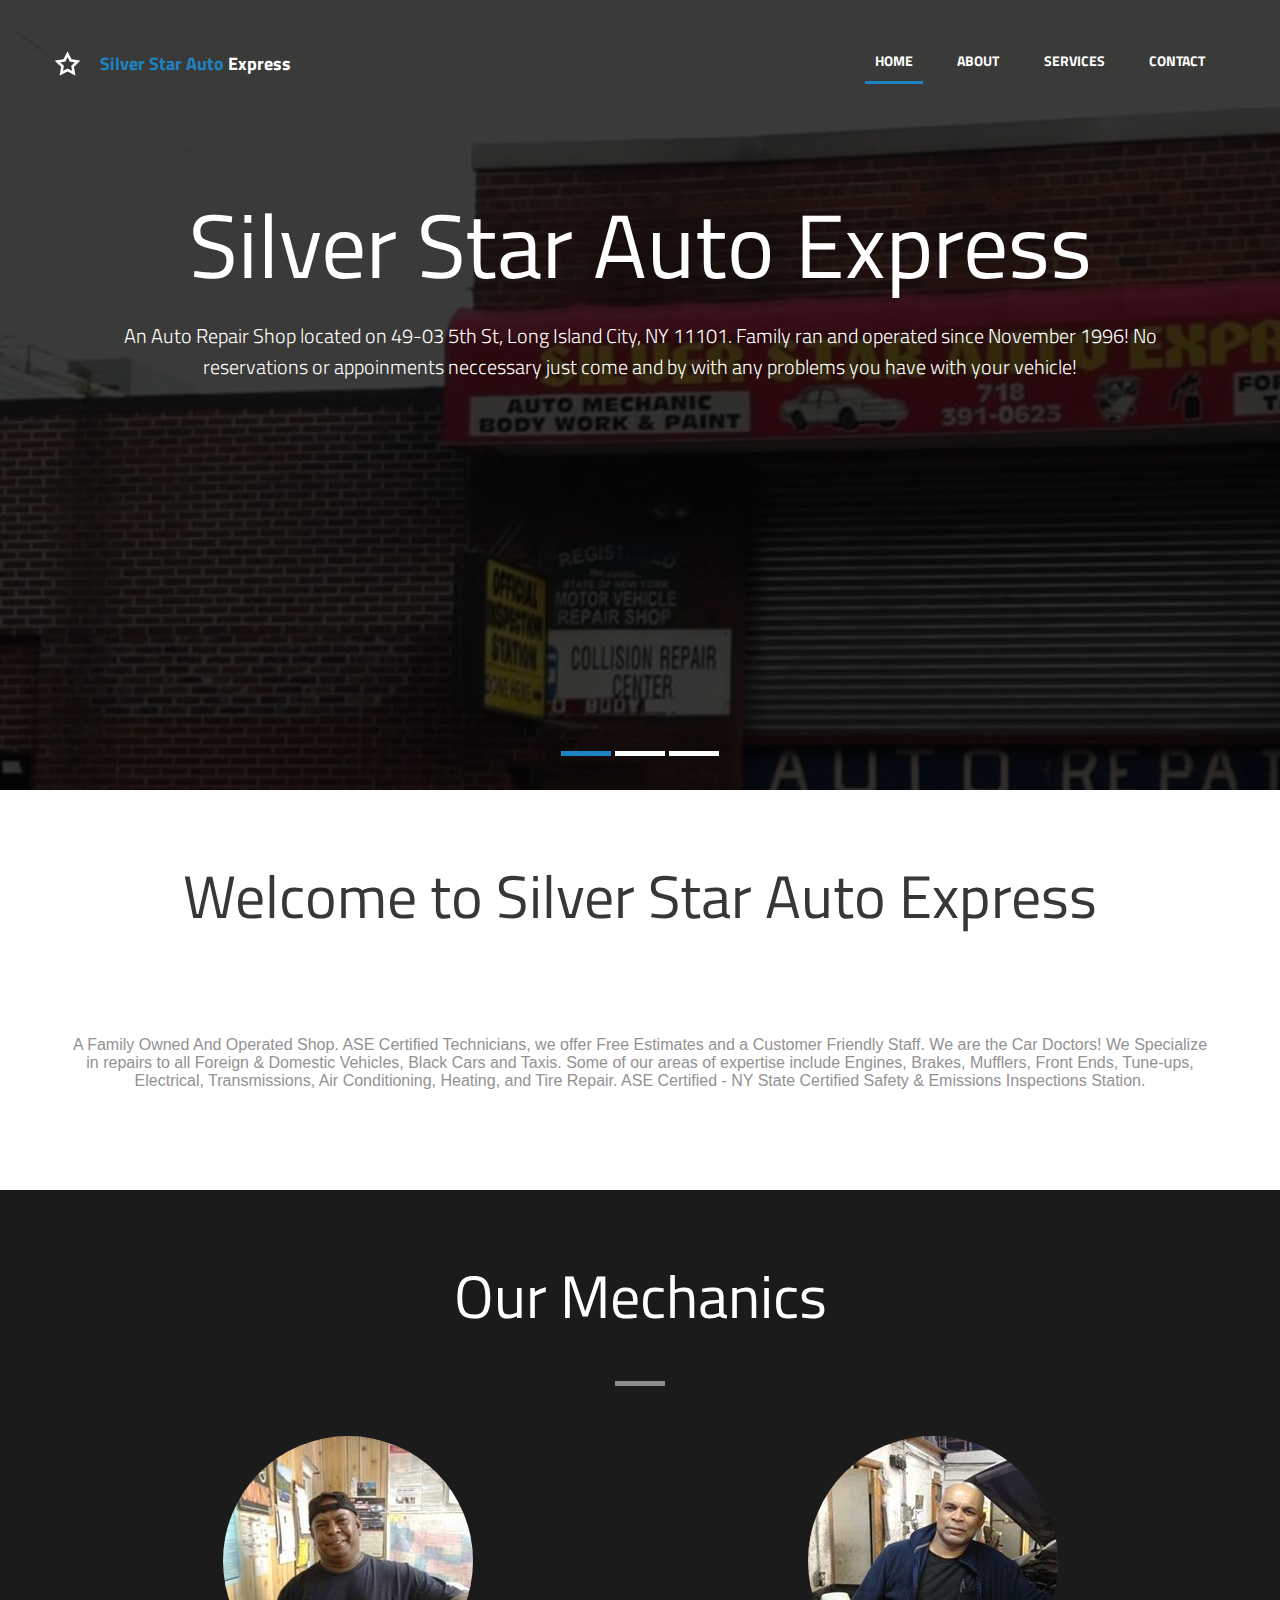
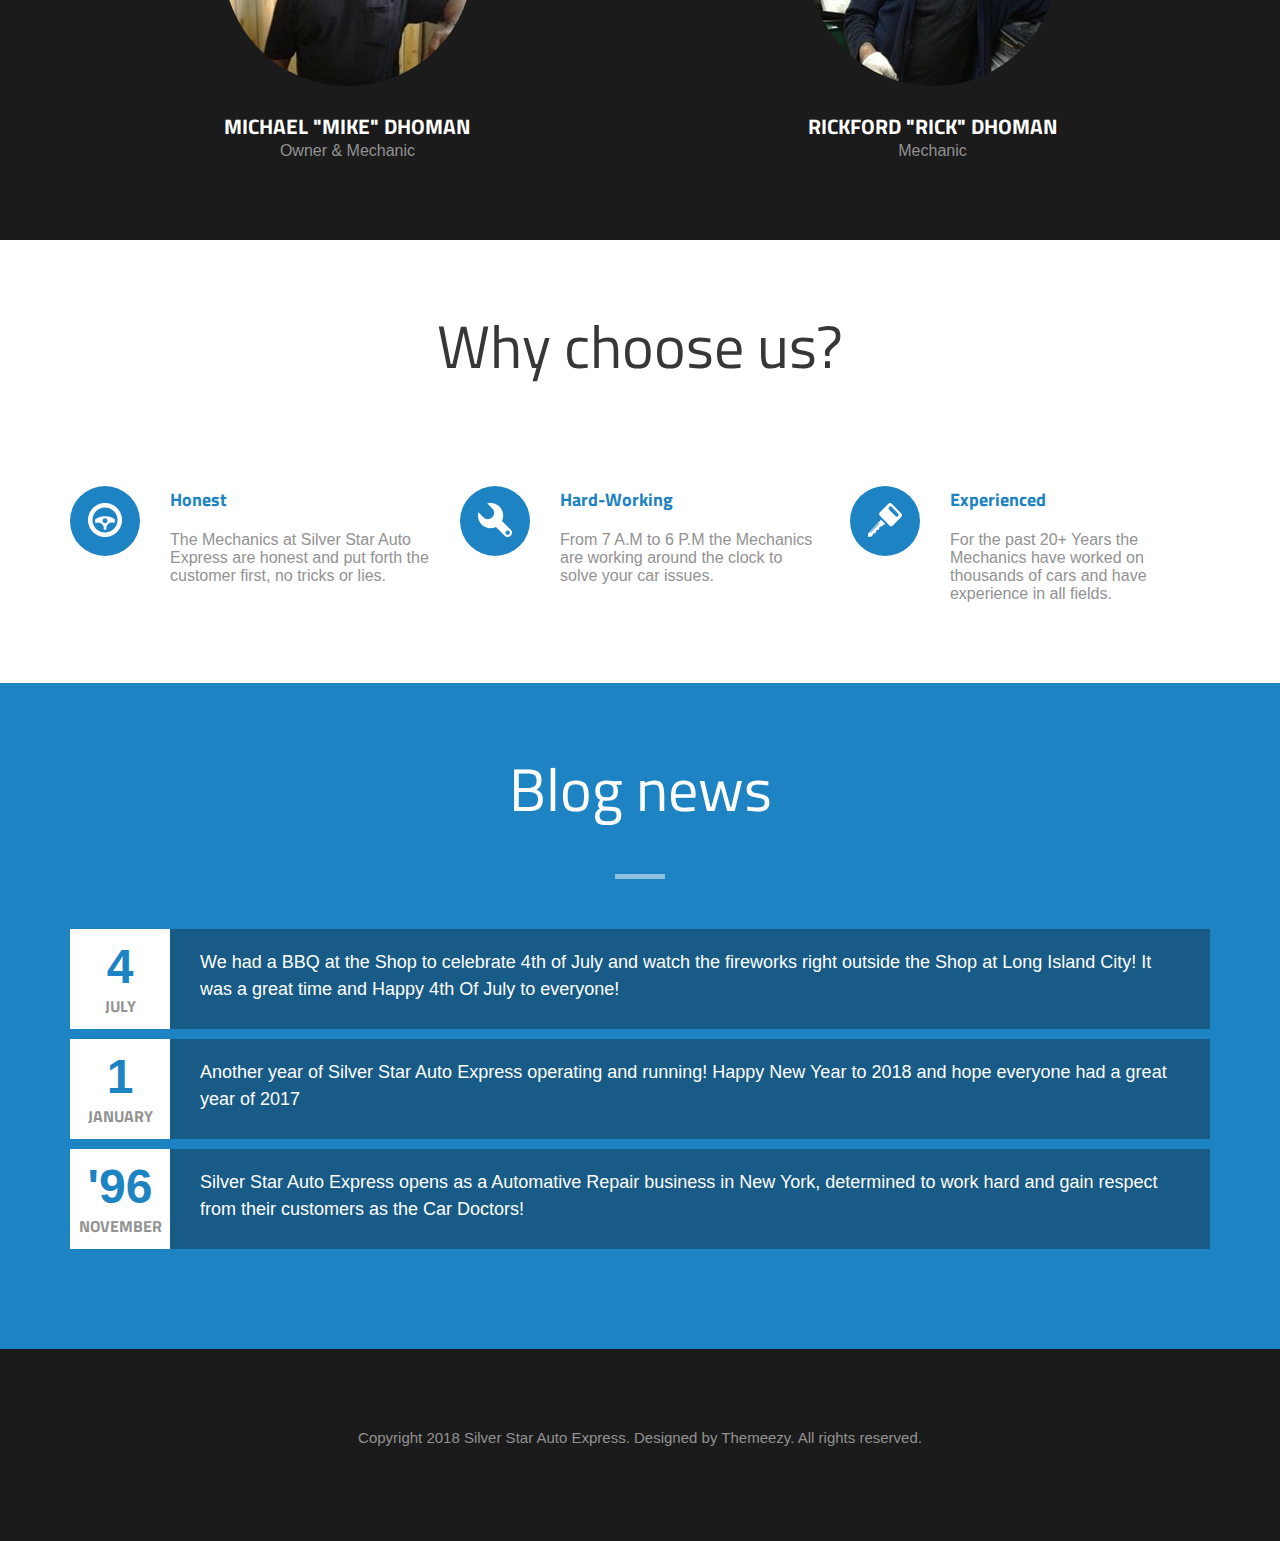
==== commit d6e17260: "Version 1.0.0 Commit" ====
--- a/index.html
+++ b/index.html
@@ -4,9 +4,10 @@
 		<meta charset="UTF-8">
 		<meta http-equiv="X-UA-Compatible" content="IE=edge">
 		<meta name="viewport" content="width=device-width, initial-scale=1.0,maximum-scale=1">
-		
-		<title>Car Workshop</title>
-		
+        <meta name="description" content="A Family Owned And Operated Shop, ASE Certified Technicians, Free Estimates and Customer Friendly Staff. We are the Car Doctors! We Specialize in repairs to all Foreign & Domestic Vehicles, Black Cars and Taxis." />
+        
+		<title>Silver Star Auto Express</title>
+    		
 		<!-- Loading third party fonts -->
 		<link href="http://fonts.googleapis.com/css?family=Titillium+Web:300,400,700|" rel="stylesheet" type="text/css">
 		<link href="fonts/font-awesome.min.css" rel="stylesheet" type="text/css">
@@ -30,7 +31,7 @@
 				<div class="container">
 					<a id="branding" href="index.html">
 						<img src="images/logo.png" alt="Company Logo" class="logo">
-						<h1 class="site-title">Company<span>name</span></h1>
+						<h1 class="site-title">Silver Star Auto<span> Express</span></h1>
 					</a>
 
 					<nav class="main-navigation">
@@ -39,7 +40,6 @@
 							<li class="menu-item current-menu-item"><a href="index.html">Home</a></li>
 							<li class="menu-item"><a href="about.html">About</a></li>
 							<li class="menu-item"><a href="services.html">Services</a></li>
-							<li class="menu-item"><a href="gallery.html">Gallery</a></li>
 							<li class="menu-item"><a href="contact.html">Contact</a></li>
 						</ul>
 					</nav>
@@ -52,23 +52,20 @@
 					<ul class="slides">
 						<li data-bg-image="dummy/slide-1.jpg">
 							<div class="container">
-								<h2 class="slide-title">Place the header here</h2>
-								<p class="slide-desc">Sed ut perspiciatis unde omnis iste natus error sit voluptatem accusantium doloremque laudantium, <br> totam rem aperiam eaque ipsa quae ab illo inventore veritatis.</p>
-								<a href="#" class="button">Read more</a>
+								<h2 class="slide-title">Silver Star Auto Express</h2>
+								<p class="slide-desc">An Auto Repair Shop located on 49-03 5th St, Long Island City, NY 11101. Family ran and operated since November 1996! No reservations or appoinments neccessary just come and by with any problems you have with your vehicle!</p>
 							</div>
 						</li>
 						<li data-bg-image="dummy/slide-2.jpg">
 							<div class="container">
-								<h2 class="slide-title">Place the slide 2 header here</h2>
-								<p class="slide-desc">Sed ut perspiciatis unde omnis iste natus error sit voluptatem accusantium doloremque laudantium, <br> totam rem aperiam eaque ipsa quae ab illo inventore veritatis.</p>
-								<a href="#" class="button">Read more</a>
+								<h2 class="slide-title">Services</h2>
+								<p class="slide-desc">Our services include everything from AC Servicing, Brake and Rotors replacement, Engine Maintenance, State Inspections, Tire Repair, Body Work, Painting, Oil Changes, Free Estimates, and much, much more! Just come and by and ask for either Mike or Rick and they'll be sure to try to fix any issues you have with your vehicle!</p>
 							</div>
 						</li>
 						<li data-bg-image="dummy/slide-3.jpg">
 							<div class="container">
-								<h2 class="slide-title">Place third slide header here</h2>
-								<p class="slide-desc">Sed ut perspiciatis unde omnis iste natus error sit voluptatem accusantium doloremque laudantium, <br> totam rem aperiam eaque ipsa quae ab illo inventore veritatis.</p>
-								<a href="#" class="button">Read more</a>
+								<h2 class="slide-title">Reviews</h2>
+								<p class="slide-desc">Our customers love us, we have been servicing their vehicles since 1996! We ensure that you are satisified with your visit to Silver Star Auto Express and strive to make sure you leave with no headaches with your vehicle! We are the Car Doctors!</p>
 							</div>
 						</li>
 					</ul>
@@ -76,91 +73,29 @@
 
 				<div class="fullwidth-block">
 					<div class="container">
-						<h2 class="section-title">Welcome to our website</h2>
-						<p class="section-desc">Occaecati cupiditate non provident, similique sunt in culpa qui officia deserunt mollitia animi, id est laborum et dolorum fuga.</p>
-
-						<div class="row">
-							
-							<div class="counter">
-								<img src="images/icon-car.png" class="counter-icon">
-								<h3 class="counter-num">1500</h3>
-								<small class="counter-label">car repaired</small>
-							</div>
-							
-							
-							<div class="counter">
-								<img src="images/icon-wrench.png" class="counter-icon">
-								<h3 class="counter-num">5000</h3>
-								<small class="counter-label">diagnoses</small>
-							</div>
-							
-							
-							<div class="counter">
-								<img src="images/icon-gears.png" class="counter-icon">
-								<h3 class="counter-num">6000</h3>
-								<small class="counter-label">gears changed</small>
-							</div>
-							
-							
-							<div class="counter last">
-								<img src="images/icon-oil.png" class="counter-icon">
-								<h3 class="counter-num">1200</h3>
-								<small class="counter-label">oil litres used</small>
-							</div>
-							
-						</div>
+						<h2 class="section-title">Welcome to Silver Star Auto Express</h2>
+						<p class="section-desc">A Family Owned And Operated Shop. ASE Certified Technicians, we offer Free Estimates and a Customer Friendly Staff. We are the Car Doctors! We Specialize in repairs to all Foreign &amp; Domestic Vehicles, Black Cars and Taxis. Some of our areas of expertise include Engines, Brakes, Mufflers, Front Ends, Tune-ups, Electrical, Transmissions, Air Conditioning, Heating, and Tire Repair. ASE Certified - NY State Certified Safety &amp; Emissions Inspections Station.</p>
 					</div> <!-- .container -->
 				</div> <!-- .fullwidth-block -->
 
 				<div class="fullwidth-block dark-bg" data-bg-color="#1b1b1b">
 					<div class="container">
-						<h2 class="section-title">Welcome to our website</h2>
+						<h2 class="section-title">Our Mechanics</h2>
 						<div class="row">
-							<div class="col-md-3 col-sm-6">
+							<div class="col-md-6 col-sm-12">
 								<div class="team">
 									<figure class="team-image"><img src="dummy/person-1.jpg" alt="person-1"></figure>
-									<h3 class="team-name">Steven Simon</h3>
-									<small class="team-desc">Main mechaninc</small>
-									<div class="team-social">
-										<a href=""><i class="fa fa-facebook"></i></a>
-										<a href=""><i class="fa fa-google-plus"></i></a>
-									</div>
+									<h3 class="team-name">Michael "Mike" Dhoman</h3>
+									<small class="team-desc">Owner &amp; Mechanic</small>
 								</div>
 							</div>
-							<div class="col-md-3 col-sm-6">
+							<div class="col-md-6 col-sm-12">
 								<div class="team">
 									<figure class="team-image"><img src="dummy/person-2.jpg" alt="person-2"></figure>
-									<h3 class="team-name">George Stevens</h3>
-									<small class="team-desc">Painter</small>
-									<div class="team-social">
-										<a href=""><i class="fa fa-facebook"></i></a>
-										<a href=""><i class="fa fa-google-plus"></i></a>
-									</div>
+									<h3 class="team-name">Rickford "Rick" Dhoman</h3>
+									<small class="team-desc">Mechanic</small>
 								</div>
-							</div>
-							<div class="col-md-3 col-sm-6">
-								<div class="team">
-									<figure class="team-image"><img src="dummy/person-3.jpg" alt="person-3"></figure>
-									<h3 class="team-name">David Smith</h3>
-									<small class="team-desc">Engineer</small>
-									<div class="team-social">
-										<a href=""><i class="fa fa-facebook"></i></a>
-										<a href=""><i class="fa fa-google-plus"></i></a>
-									</div>
-								</div>
-							</div>
-							<div class="col-md-3 col-sm-6">
-								<div class="team">
-									<figure class="team-image"><img src="dummy/person-4.jpg" alt="person-4"></figure>
-									<h3 class="team-name">Howarrd Newman</h3>
-									<small class="team-desc">Computer Specialist</small>
-									<div class="team-social">
-										<a href=""><i class="fa fa-facebook"></i></a>
-										<a href=""><i class="fa fa-google-plus"></i></a>
-									</div>
-								</div>
-							</div>
-							
+							</div>				
 						</div> <!-- .row -->
 					</div> <!-- .container -->
 				</div> <!-- .fullwidth-block -->
@@ -174,8 +109,8 @@
 									<div class="feature-icon">
 										<img src="images/icon-wheel-white.png">
 									</div>
-									<h3 class="feature-title">Sed ut perspiciatis unde omnis</h3>
-									<p>Iste natus error sit voluptatem accusantium laudantium totam rem aperiam eaque ipsa quae dolor inventore dolor sit.</p>
+									<h3 class="feature-title">Honest</h3>
+									<p>The Mechanics at Silver Star Auto Express are honest and put forth the customer first, no tricks or lies.</p>
 								</div>
 							</div>
 							<div class="col-md-4">
@@ -183,8 +118,8 @@
 									<div class="feature-icon">
 										<img src="images/icon-wrench-white.png">
 									</div>
-									<h3 class="feature-title">Nemo enim ipsam voluptatem</h3>
-									<p>Iste natus error sit voluptatem accusantium laudantium totam rem aperiam eaque ipsa quae dolor inventore dolor sit.</p>
+									<h3 class="feature-title">Hard-Working</h3>
+									<p>From 7 A.M to 6 P.M the Mechanics are working around the clock to solve your car issues.</p>
 								</div>
 							</div>
 							<div class="col-md-4">
@@ -192,34 +127,31 @@
 									<div class="feature-icon">
 										<img src="images/icon-key-white.png">
 									</div>
-									<h3 class="feature-title">Temporibus autem quibusdam</h3>
-									<p>Iste natus error sit voluptatem accusantium laudantium totam rem aperiam eaque ipsa quae dolor inventore dolor sit.</p>
+									<h3 class="feature-title">Experienced</h3>
+									<p>For the past 20+ Years the Mechanics have worked on thousands of cars and have experience in all fields.</p>
 								</div>
 							</div>
 						</div> <!-- .row -->
 					</div> <!-- .container -->
 				</div> <!-- .fullwidth-block -->
 
-				<div class="fullwidth-block dark-bg" data-bg-color="#f63f3f">
+				<div class="fullwidth-block dark-bg" data-bg-color="#1E83C3">
 					<div class="container">
 						<h2 class="section-title">Blog news</h2>
 						<ul class="news">
 							<li>
-								<div class="entry-date"><span class="date">3</span><span class="month">July</span></div>
-								<div class="entry-summary">Lorem ipsum dolor sit amet, consectetur adipisicing elit. Velit alias nihil cumque ratione soluta ut laborum quod architecto vitae, eum magnam totam cupiditate accusantium. Perspiciatis iusto ex perferendis reprehenderit fugiat!</div>
+								<div class="entry-date"><span class="date">4</span><span class="month">July</span></div>
+								<div class="entry-summary">We had a BBQ at the Shop to celebrate 4th of July and watch the fireworks right outside the Shop at Long Island City! It was a great time and Happy 4th Of July to everyone!</div>
 							</li>
 							<li>
-								<div class="entry-date"><span class="date">30</span><span class="month">June</span></div>
-								<div class="entry-summary">Lorem ipsum dolor sit amet, consectetur adipisicing elit. Sit autem quasi nisi iure. Asperiores placeat enim id excepturi quas delectus error aliquam. Sed quo magnam dolor ratione voluptatum facere, nihil.</div>
+								<div class="entry-date"><span class="date">1</span><span class="month">January</span></div>
+								<div class="entry-summary">Another year of Silver Star Auto Express operating and running! Happy New Year to 2018 and hope everyone had a great year of 2017</div>
 							</li>
 							<li>
-								<div class="entry-date"><span class="date">28</span><span class="month">June</span></div>
-								<div class="entry-summary">Lorem ipsum dolor sit amet, consectetur adipisicing elit. Sapiente eaque culpa optio voluptas rem, iusto soluta at temporibus commodi repellat dicta facilis sequi, quisquam a quia animi ad mollitia ab.</div>
+								<div class="entry-date"><span class="date">'96</span><span class="month">November</span></div>
+								<div class="entry-summary">Silver Star Auto Express opens as a Automative Repair business in New York, determined to work hard and gain respect from their customers as the Car Doctors!</div>
 							</li>
 						</ul>
-						<div class="text-center">
-							<a href="#" class="button invert">Show more news</a>
-						</div>
 					</div>
 				</div>
 
@@ -227,20 +159,8 @@
 
 			<footer class="site-footer">
 				<div class="container">
-					<div class="subscribe-form">
-						<form action="#">
-							<input type="text" placeholder="Enter your email to subscribe...">
-							<button type="submit"><img src="images/icon-envelope-white.png" alt=""></button>
-						</form>
-					</div>
-					<div class="social-links">
-						<a href="#"><i class="fa fa-facebook"></i></a>
-						<a href="#"><i class="fa fa-twitter"></i></a>
-						<a href="#"><i class="fa fa-google-plus"></i></a>
-						<a href="#"><i class="fa fa-pinterest"></i></a>
-					</div>
 					<div class="copy">
-						<p>Copyright 2014 Company name. Designed by Themeezy. All rights reserved.</p>
+						<p>Copyright 2018 Silver Star Auto Express. Designed by Themeezy. All rights reserved.</p>
 					</div>
 				</div>
 			</footer> <!-- .site-footer -->
--- a/style.css
+++ b/style.css
@@ -1,8 +1,9 @@
 /*!
- * Project_Name: Themezy Car Workshop
  * Author: Themezy
+ * Modified: Mark
  * Email: info@themezy.com
  * URL: http://themezy.com
+ * Icon made by Freepik from www.flaticon.com
  */
 article,
 aside,
@@ -248,16 +249,16 @@
   outline: none;
   transition: .3s ease; }
   form input:not([type="submit"]):hover, form input:not([type="submit"]):focus, form select:hover, form select:focus, form textarea:hover, form textarea:focus {
-    border-color: #f63f3f; }
+    border-color: #1E83C3; }
 form input[type="submit"] {
   padding: 10px 20px;
-  background: #f63f3f;
+  background: #1E83C3;
   color: white;
   font-family: "Titillium Web", "Open Sans", sans-serif;
   border: none;
   outline: none; }
   form input[type="submit"]:hover, form input[type="submit"]:active, form input[type="submit"]:focus {
-    background-color: #f87070; }
+    background-color: #20B2FF; }
 
 /*
  * Reusable Components Style
@@ -266,18 +267,18 @@
 .button {
   display: inline-block;
   padding: 10px 30px;
-  background-color: #f63f3f;
+  background-color: #1E83C3;
   color: white;
   font-family: "Titillium Web", "Open Sans", sans-serif;
   transition: .3s ease; }
   .button.invert {
     background-color: white;
-    color: #f63f3f;
+    color: #1E83C3;
     font-weight: 700; }
     .button.invert:hover {
       background-color: rgba(255, 255, 255, 0.8); }
   .button:hover {
-    background-color: #f86666; }
+    background-color: #20B2FF; }
 
 /* fullwidth-block */
 .fullwidth-block {
@@ -329,7 +330,7 @@
     font-size: 72px;
     font-size: 4.5em;
     margin-bottom: 0;
-    color: #f63f3f;
+    color: #1E83C3;
     line-height: 70px; }
   .counter .counter-label {
     font-size: 18px;
@@ -365,13 +366,13 @@
       height: 35px;
       border-radius: 50%;
       display: inline-block;
-      background-color: #f63f3f;
+      background-color: #1E83C3;
       color: white;
       text-align: center;
       line-height: 2.3;
       transition: .3s ease; }
       .team .team-social a:hover {
-        background-color: #f87070; }
+        background-color: #20B2FF; }
   .team.image-left {
     padding-left: 370px;
     position: relative;
@@ -402,7 +403,7 @@
         max-width: 100%; }
     .team.image-left .team-name {
       text-transform: uppercase;
-      color: #f63f3f;
+      color: #1E83C3;
       font-size: 24px;
       font-size: 1.5em; }
     .team.image-left .team-desc {
@@ -436,7 +437,7 @@
     width: 70px;
     height: 70px;
     border-radius: 50%;
-    background-color: #f63f3f;
+    background-color: #1E83C3;
     text-align: center;
     line-height: 5.8; }
     .feature .feature-icon img {
@@ -444,7 +445,7 @@
   .feature .feature-title {
     font-size: 18px;
     font-size: 1.125em;
-    color: #f63f3f; }
+    color: #1E83C3; }
   .feature-grid .feature {
     background: #1b1b1b;
     margin-bottom: 0;
@@ -489,7 +490,7 @@
       text-align: center;
       padding-top: 10px; }
       .news li .entry-date .date {
-        color: #f63f3f;
+        color: #1E83C3;
         font-size: 48px;
         font-size: 3em;
         font-weight: 700;
@@ -501,7 +502,7 @@
     .news li .entry-summary {
       padding: 20px 30px;
       color: white;
-      background-color: #d13939;
+      background-color: #175b86;
       min-height: 100px;
       font-size: 18px;
       font-size: 1.125em;
@@ -525,7 +526,7 @@
       color: white;
       font-family: "Titillium Web", "Open Sans", sans-serif;
       background-color: #1b1b1b;
-      border-bottom: 3px solid #f63f3f; }
+      border-bottom: 3px solid #1E83C3; }
 
 /* Filterable nav */
 .filterable-nav {
@@ -546,8 +547,8 @@
     border-bottom: 1px solid transparent;
     transition: .3s ease; }
     .filterable-nav a.current, .filterable-nav a:hover {
-      border-bottom: 2px solid #f63f3f;
-      color: #f63f3f; }
+      border-bottom: 2px solid #1E83C3;
+      color: #1E83C3; }
 
 /* Filterable items */
 .filterable-items .filterable-item {
@@ -614,7 +615,7 @@
   background: #1b1b1b;
   color: white;
   font-family: "Titillium Web", "Open Sans", sans-serif;
-  border-bottom: 3px solid #f63f3f;
+  border-bottom: 3px solid #1E83C3;
   padding: 10px 20px;
   font-size: 14px;
   font-size: 0.875em; }
@@ -1770,7 +1771,7 @@
       left: 0;
       width: 100%;
       height: 5px;
-      background-color: #f63f3f; }
+      background-color: #1E83C3; }
 
 #branding {
   float: left; }
@@ -1783,7 +1784,7 @@
     font-size: 18px;
     font-size: 1.125em;
     margin: 0;
-    color: #f63f3f; }
+    color: #1E83C3; }
     #branding .site-title span {
       color: white; }
 
@@ -1820,7 +1821,7 @@
       border-left: 4px solid transparent;
       transition: .3s ease; }
     .mobile-navigation .menu .current-menu-item a, .mobile-navigation .menu .menu-item:hover a {
-      border-left: 4px solid #f63f3f; }
+      border-left: 4px solid #1E83C3; }
 
 .main-navigation {
   float: right; }
@@ -1848,7 +1849,7 @@
       font-weight: 700;
       transition: .3s ease; }
     .main-navigation .menu-item.current-menu-item a, .main-navigation .menu-item:hover a {
-      border-bottom: 3px solid #f63f3f; }
+      border-bottom: 3px solid #1E83C3; }
 
 /*
  * Sidebar Styles
@@ -1910,7 +1911,7 @@
     height: 70px;
     transition: .3s ease; }
     .subscribe-form form input:hover, .subscribe-form form input:focus, .subscribe-form form input:hover + button, .subscribe-form form input:focus + button {
-      border-color: #f63f3f; }
+      border-color: #1E83C3; }
   .subscribe-form form button {
     height: 70px;
     padding: 15px 20px 10px;
@@ -1919,7 +1920,7 @@
     margin-left: -10px;
     transition: .3s ease; }
     .subscribe-form form button:hover, .subscribe-form form button:active {
-      background-color: #f63f3f; }
+      background-color: #1E83C3; }
 
 .social-links {
   margin-bottom: 30px; }
@@ -1929,7 +1930,7 @@
     padding: 10px;
     transition: .3s ease; }
     .social-links a:hover {
-      color: #f63f3f; }
+      color: #1E83C3; }
 
 .copy {
   font-size: 15px;
@@ -1993,4 +1994,4 @@
         cursor: pointer;
         transition: .3 ease; }
         .hero-slider .flex-control-paging li a.flex-active {
-          background: #f63f3f; }
+          background: #1E83C3; }
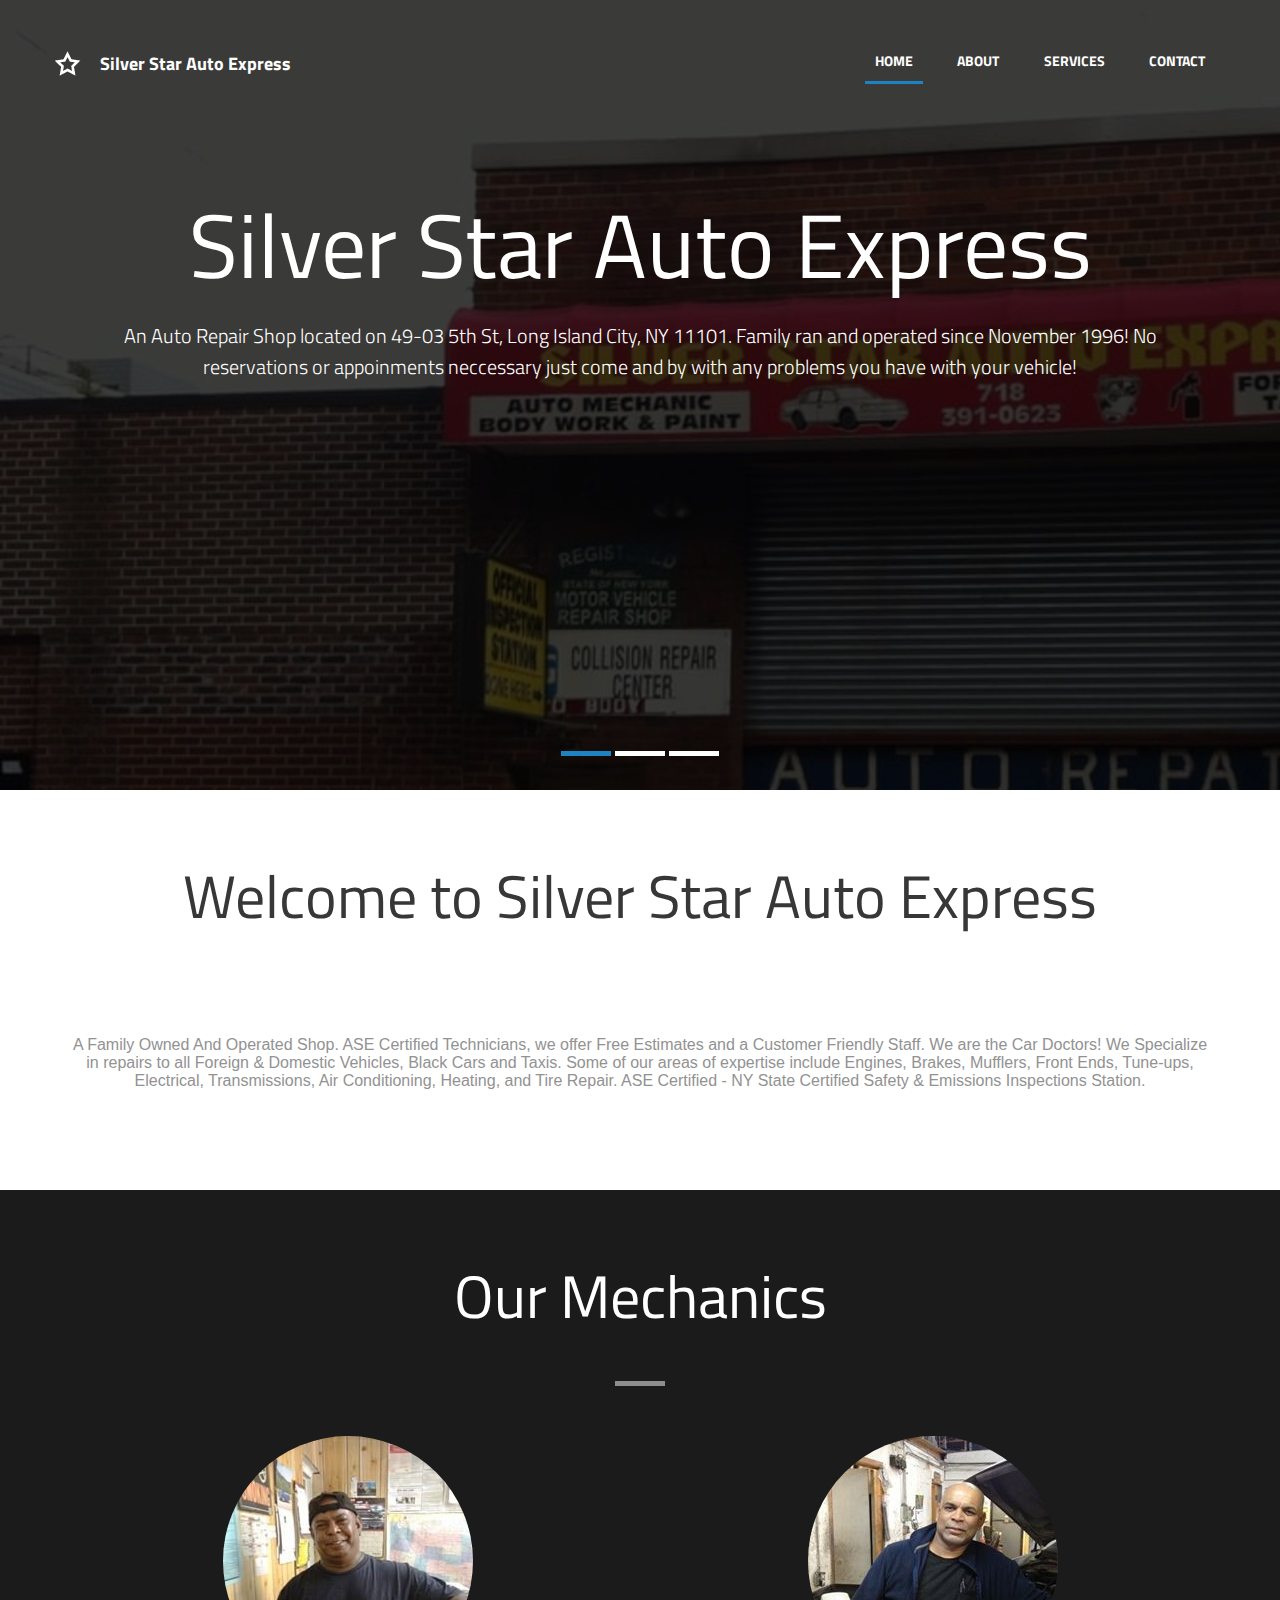
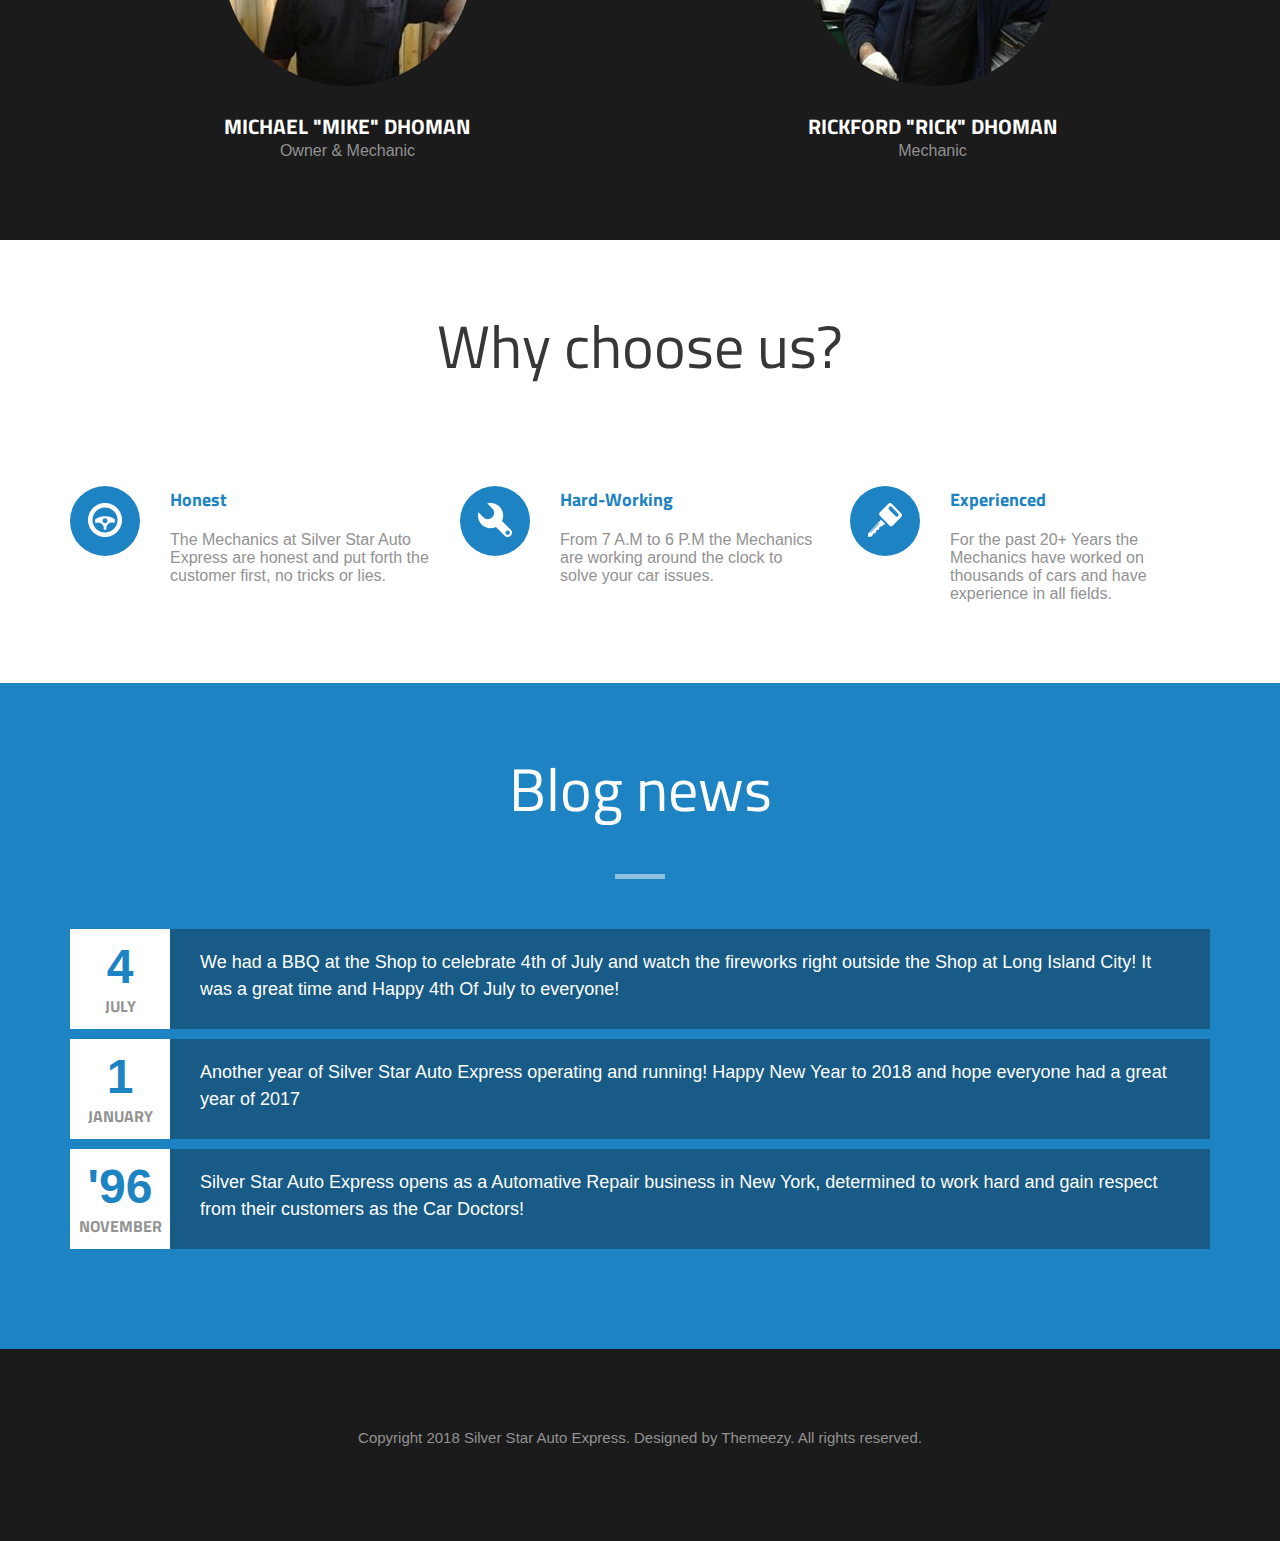
==== commit dfe5fb10: "Fixed stuff" ====
--- a/index.html
+++ b/index.html
@@ -19,6 +19,14 @@
 		<script src="js/ie-support/html5.js"></script>
 		<script src="js/ie-support/respond.js"></script>
 		<![endif]-->
+        
+        <link rel="apple-touch-icon" sizes="180x180" href="/apple-touch-icon.png">
+        <link rel="icon" type="image/png" sizes="32x32" href="/favicon-32x32.png">
+        <link rel="icon" type="image/png" sizes="16x16" href="/favicon-16x16.png">
+        <link rel="manifest" href="/site.webmanifest">
+        <link rel="mask-icon" href="/safari-pinned-tab.svg" color="#5bbad5">
+        <meta name="msapplication-TileColor" content="#da532c">
+        <meta name="theme-color" content="#ffffff">
 
 	</head>
 
@@ -29,18 +37,18 @@
 			
 			<header class="site-header">
 				<div class="container">
-					<a id="branding" href="index.html">
+					<a id="branding" href="index">
 						<img src="images/logo.png" alt="Company Logo" class="logo">
-						<h1 class="site-title">Silver Star Auto<span> Express</span></h1>
+                        <h1 class="site-title"><span>Silver Star Auto Express</span></h1>
 					</a>
 
 					<nav class="main-navigation">
 						<button type="button" class="menu-toggle"><i class="fa fa-bars"></i></button>
 						<ul class="menu">
-							<li class="menu-item current-menu-item"><a href="index.html">Home</a></li>
-							<li class="menu-item"><a href="about.html">About</a></li>
-							<li class="menu-item"><a href="services.html">Services</a></li>
-							<li class="menu-item"><a href="contact.html">Contact</a></li>
+							<li class="menu-item current-menu-item"><a href="index">Home</a></li>
+							<li class="menu-item"><a href="about">About</a></li>
+							<li class="menu-item"><a href="services">Services</a></li>
+							<li class="menu-item"><a href="contact">Contact</a></li>
 						</ul>
 					</nav>
 					<nav class="mobile-navigation"></nav>
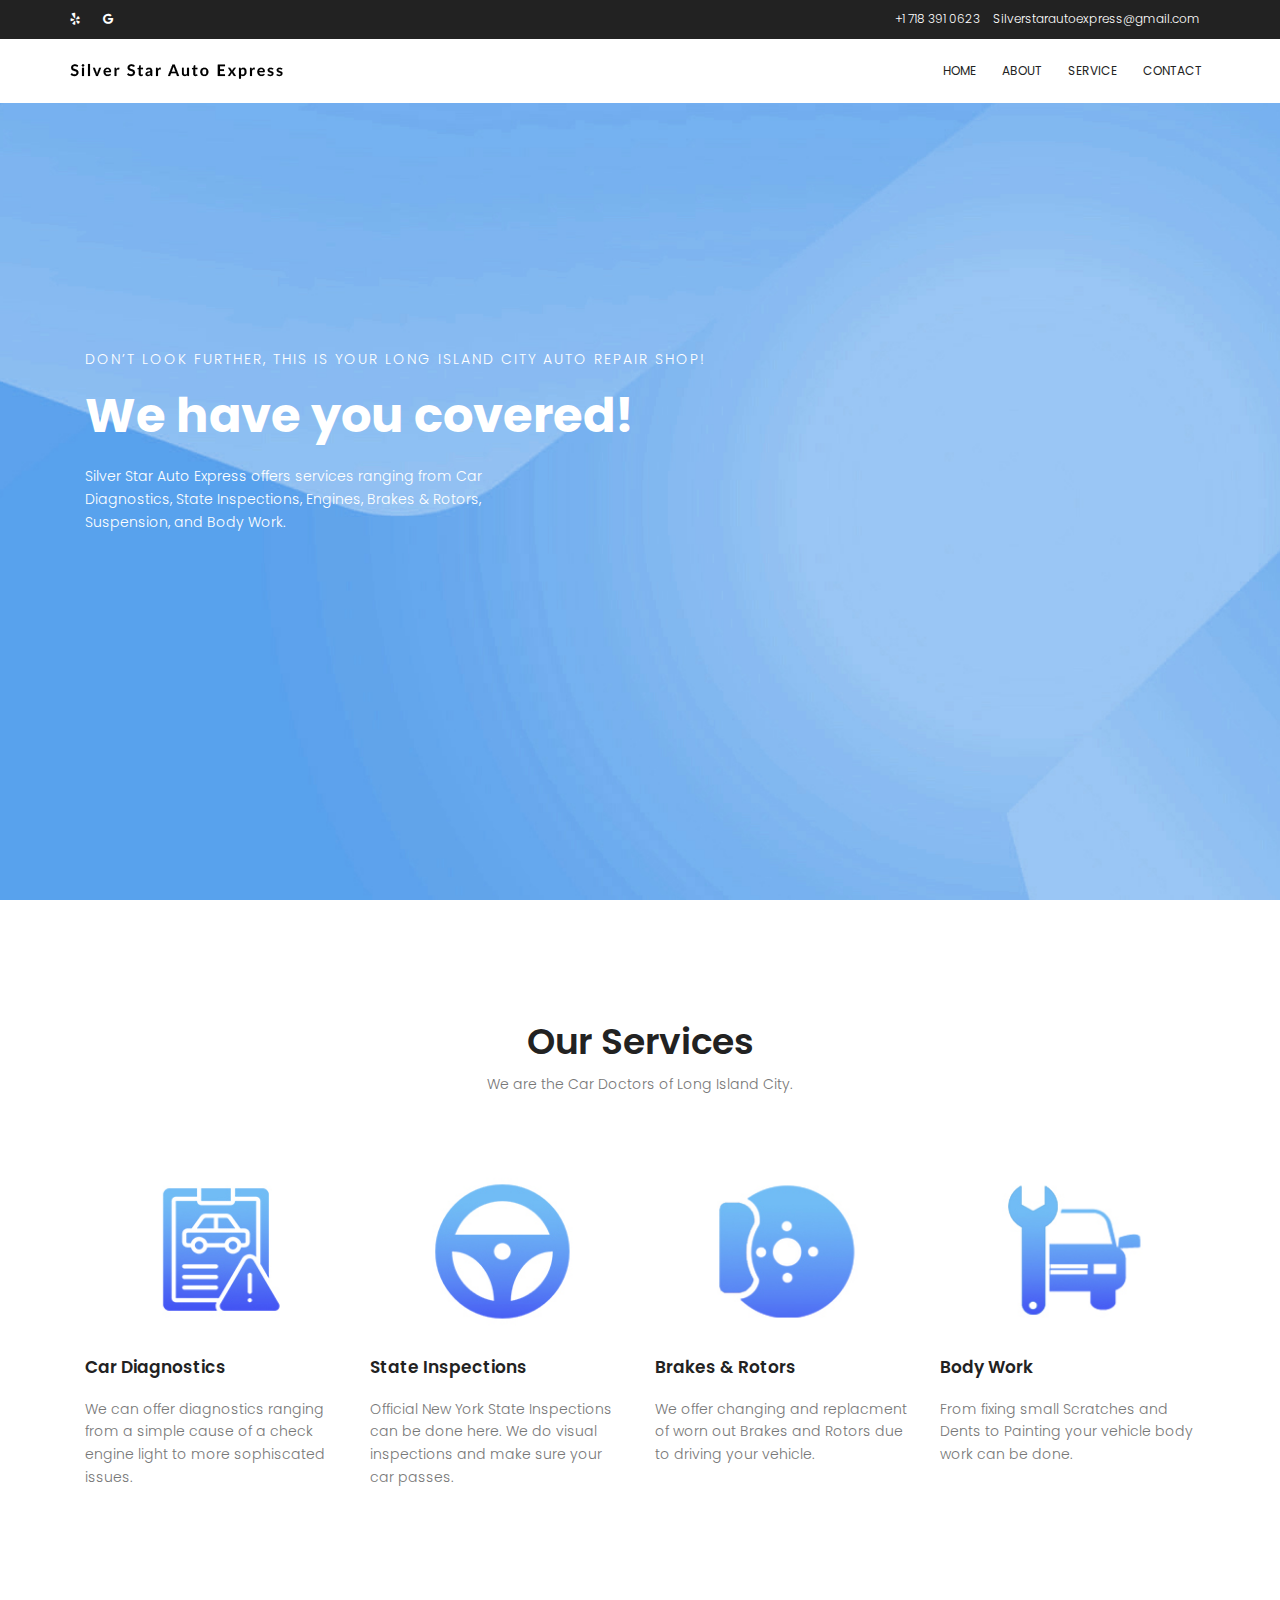
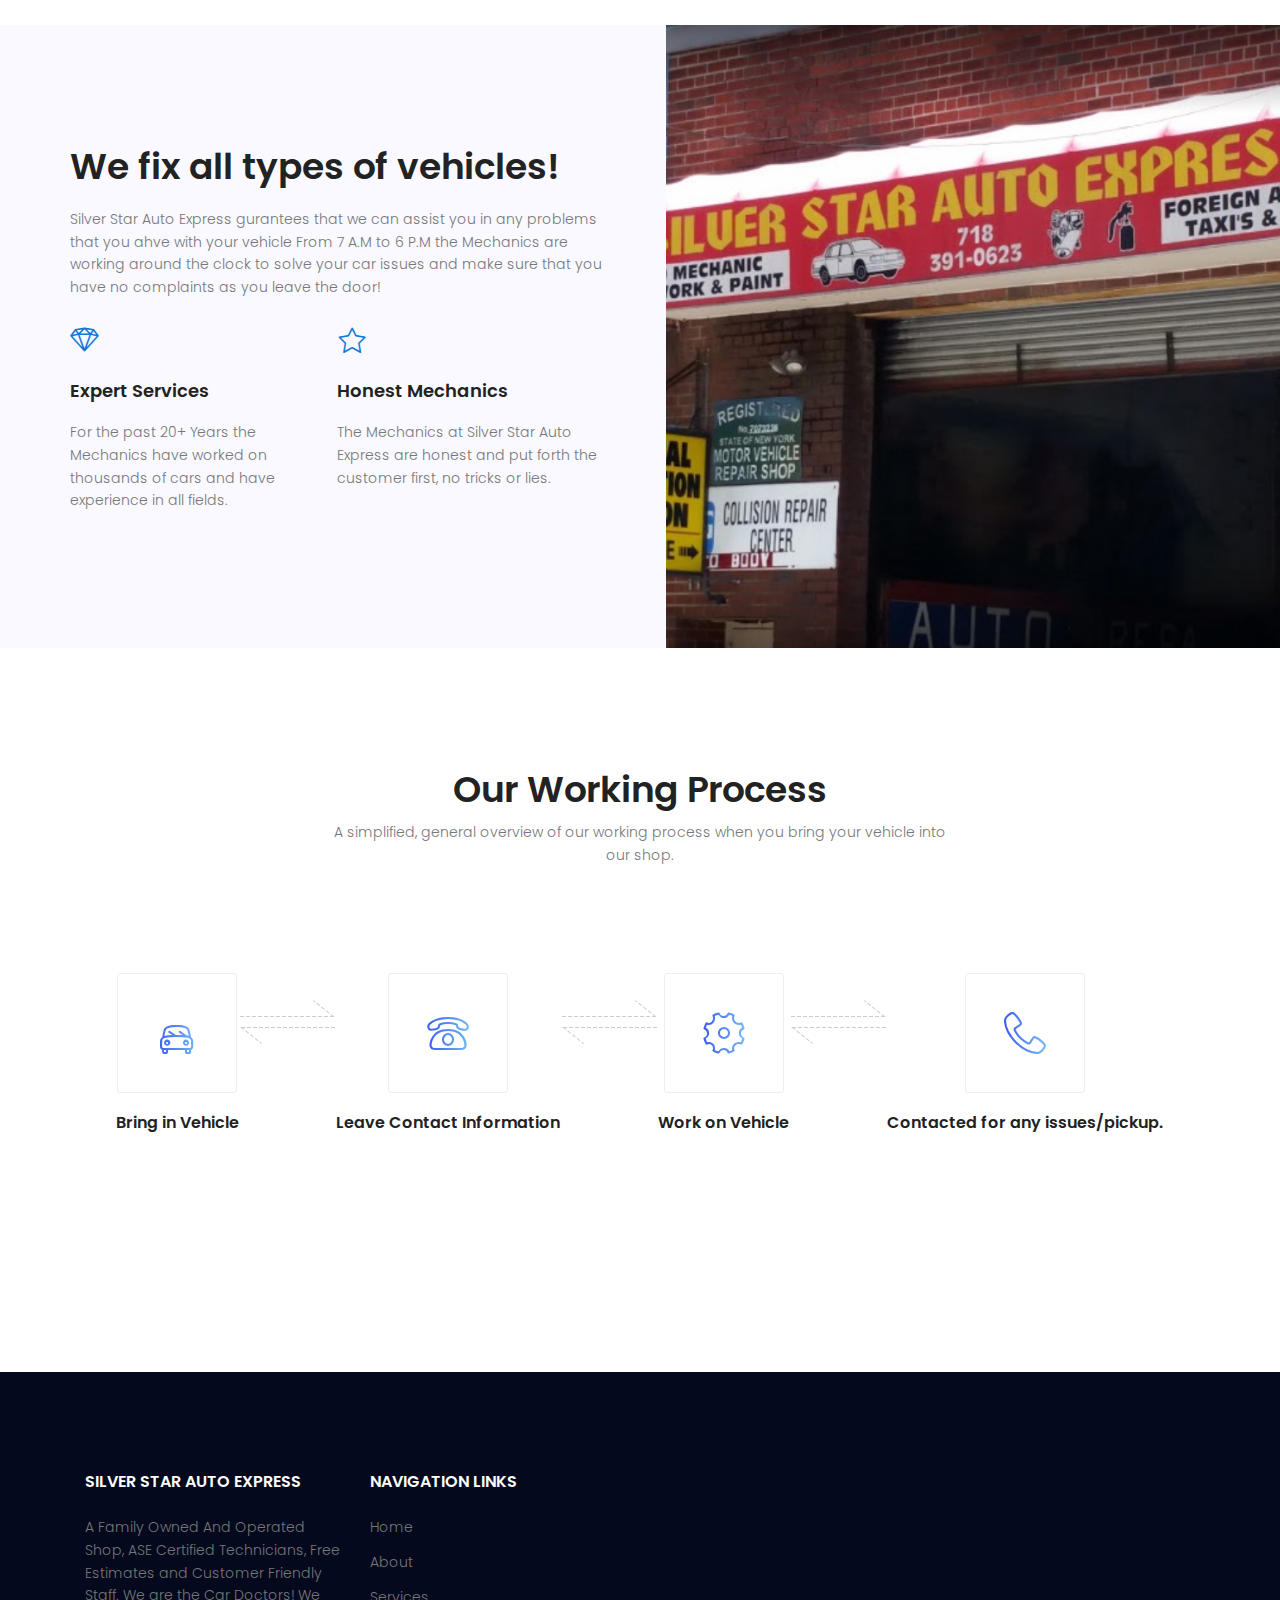
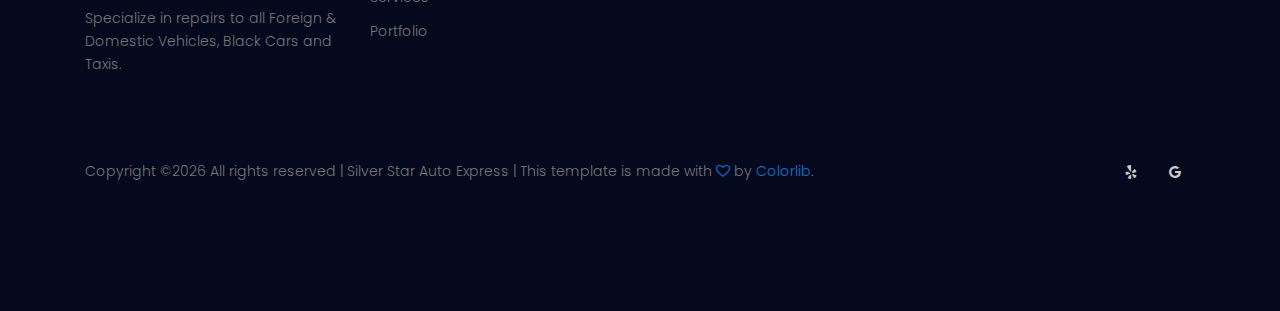
==== commit 0eefe3e0: "New website" ====
--- a/index.html
+++ b/index.html
@@ -1,187 +1,299 @@
-<!DOCTYPE html>
-<html lang="en">
+	<!DOCTYPE html>
+	<html lang="zxx" class="no-js">
 	<head>
+		<!-- Mobile Specific Meta -->
+		<meta name="viewport" content="width=device-width, initial-scale=1, shrink-to-fit=no">
+		<!-- Favicon-->
+		<link rel="shortcut icon" href="img/fav.png">
+		<!-- Author Meta -->
+		<meta name="author" content="Silver Star Auto Express">
+		<!-- Meta Description -->
+		<meta name="description" content="A Family Owned And Operated Shop, ASE Certified Technicians, Free Estimates and Customer Friendly Staff. We are the Car Doctors! We Specialize in repairs to all Foreign & Domestic Vehicles, Black Cars and Taxis.">
+		<!-- meta character set -->
 		<meta charset="UTF-8">
-		<meta http-equiv="X-UA-Compatible" content="IE=edge">
-		<meta name="viewport" content="width=device-width, initial-scale=1.0,maximum-scale=1">
-        <meta name="description" content="A Family Owned And Operated Shop, ASE Certified Technicians, Free Estimates and Customer Friendly Staff. We are the Car Doctors! We Specialize in repairs to all Foreign & Domestic Vehicles, Black Cars and Taxis." />
-        
+		<!-- Site Title -->
 		<title>Silver Star Auto Express</title>
-    		
-		<!-- Loading third party fonts -->
-		<link href="http://fonts.googleapis.com/css?family=Titillium+Web:300,400,700|" rel="stylesheet" type="text/css">
-		<link href="fonts/font-awesome.min.css" rel="stylesheet" type="text/css">
-
-		<!-- Loading main css file -->
-		<link rel="stylesheet" href="style.css">
-		
-		<!--[if lt IE 9]>
-		<script src="js/ie-support/html5.js"></script>
-		<script src="js/ie-support/respond.js"></script>
-		<![endif]-->
-        
-        <link rel="apple-touch-icon" sizes="180x180" href="/apple-touch-icon.png">
-        <link rel="icon" type="image/png" sizes="32x32" href="/favicon-32x32.png">
-        <link rel="icon" type="image/png" sizes="16x16" href="/favicon-16x16.png">
-        <link rel="manifest" href="/site.webmanifest">
-        <link rel="mask-icon" href="/safari-pinned-tab.svg" color="#5bbad5">
-        <meta name="msapplication-TileColor" content="#da532c">
-        <meta name="theme-color" content="#ffffff">
-
-	</head>
-
-
-	<body class="header-collapse">
-		
-		<div id="site-content">
+
+		<link href="https://fonts.googleapis.com/css?family=Poppins:100,200,400,300,500,600,700" rel="stylesheet"> 
+			<!--
+			CSS
+			============================================= -->
+			<link rel="stylesheet" href="css/linearicons.css">
+			<link rel="stylesheet" href="css/font-awesome.min.css">
+			<link rel="stylesheet" href="css/bootstrap.css">
+			<link rel="stylesheet" href="css/magnific-popup.css">
+			<link rel="stylesheet" href="css/nice-select.css">							
+			<link rel="stylesheet" href="css/animate.min.css">
+			<link rel="stylesheet" href="css/owl.carousel.css">
+			<link rel="stylesheet" href="css/main.css">
+		</head>
+		<body>	
+			  <header id="header" id="home">
+		  		<div class="header-top">
+		  			<div class="container">
+				  		<div class="row">
+				  			<div class="col-lg-6 col-sm-6 col-4 header-top-left no-padding">
+				  				<ul>
+									<li><a href="https://www.yelp.com/biz/silver-star-auto-express-long-island-city"><i class="fa fa-yelp"></i></a></li>
+									<li><a href="https://www.google.com/search?q=silver+star+auto+express"><i class="fa fa-google"></i></a></li>
+				  				</ul>
+				  			</div>
+				  			<div class="col-lg-6 col-sm-6 col-8 header-top-right no-padding">
+				  				<a href="tel:+1 718 391 0623">+1 718 391 0623</a>
+				  				<a href="mailto:support@colorlib.com">Silverstarautoexpress@gmail.com</a>				
+				  			</div>
+				  		</div>			  					
+		  			</div>
+				</div>
+			    <div class="container main-menu">
+			    	<div class="row align-items-center justify-content-between d-flex">
+				      <div id="logo">
+				        <a href="index.html"><img src="img/logo.png" alt="" title="" /></a>
+				      </div>
+				      <nav id="nav-menu-container">
+				        <ul class="nav-menu">
+				          <li class="menu-active"><a href="index.html">Home</a></li>
+				          <li><a href="about.html">About</a></li>
+				          <li><a href="services.html">Service</a></li>
+				          <li><a href="contact.html">Contact</a></li>
+				        </ul>
+				      </nav><!-- #nav-menu-container -->		    		
+			    	</div>
+			    </div>
+			  </header><!-- #header -->
+
+			<!-- start banner Area -->
+			<section class="banner-area" id="home">
+				<div class="container">
+					<div class="row fullscreen d-flex align-items-center">
+						<div class="banner-content col-lg-7 col-md-6 justify-content-center ">
+							<h6 class="text-uppercase">Don’t look further, This is your Long Island City Auto Repair Shop!</h6>
+							<h1>
+								We have you covered!			
+							</h1>
+							<p class="text-white">
+								Silver Star Auto Express offers services ranging from Car Diagnostics, State Inspections, Engines, Brakes &amp; Rotors, Suspension, and Body Work.
+							</p>
+						</div>	
+						<div class="banner-img col-lg-5 col-md-6 align-self-end">
+							<img class="img-fluid" src="img/banner-img.png" alt="">
+						</div>											
+					</div>
+				</div>
+			</section>
+			<!-- End banner Area -->
 			
-			<header class="site-header">
-				<div class="container">
-					<a id="branding" href="index">
-						<img src="images/logo.png" alt="Company Logo" class="logo">
-                        <h1 class="site-title"><span>Silver Star Auto Express</span></h1>
-					</a>
-
-					<nav class="main-navigation">
-						<button type="button" class="menu-toggle"><i class="fa fa-bars"></i></button>
-						<ul class="menu">
-							<li class="menu-item current-menu-item"><a href="index">Home</a></li>
-							<li class="menu-item"><a href="about">About</a></li>
-							<li class="menu-item"><a href="services">Services</a></li>
-							<li class="menu-item"><a href="contact">Contact</a></li>
-						</ul>
-					</nav>
-					<nav class="mobile-navigation"></nav>
+			<!-- Start service Area -->
+			<section class="service-area section-gap" id="service">
+				<div class="container">
+					<div class="row justify-content-center">
+						<div class="col-md-12 pb-50 header-text text-center">
+							<h1 class="mb-10">Our Services</h1>
+							<p>
+								We are the Car Doctors of Long Island City.
+							</p>
+						</div>
+					</div>						
+					<div class="row">
+						<div class="col-lg-3 col-md-6">
+							<div class="single-service">
+								<div class="thumb">
+									<img src="img/o1.jpg" alt="">									
+								</div>
+								<h4>Car Diagnostics</h4>
+								<p>
+									We can offer diagnostics ranging from a simple cause of a check engine light to more sophiscated issues.
+								</p>
+							</div>
+						</div>
+						<div class="col-lg-3 col-md-6">
+							<div class="single-service">
+								<div class="thumb">
+									<img src="img/o2.jpg" alt="">									
+								</div>
+								<h4>State Inspections</h4>
+								<p>
+									Official New York State Inspections can be done here. We do visual inspections and make sure your car passes.							
+								</p>
+							</div>
+						</div>
+						<div class="col-lg-3 col-md-6">
+							<div class="single-service">
+								<div class="thumb">
+									<img src="img/o3.jpg" alt="">									
+								</div>
+								<h4>Brakes &amp; Rotors</h4>
+								<p>
+									We offer changing and replacment of worn out Brakes and Rotors due to driving your vehicle.
+								</p>
+							</div>
+						</div>	
+						<div class="col-lg-3 col-md-6">
+							<div class="single-service">
+								<div class="thumb">
+									<img src="img/o4.jpg" alt="">									
+								</div>
+								<h4>Body Work</h4>
+								<p>
+									From fixing small Scratches and Dents to Painting your vehicle body work can be done.
+								</p>
+							</div>
+						</div>																		
+					</div>
+				</div>	
+			</section>
+			<!-- End service Area -->
+			
+			<!-- Start home-about Area -->
+			<section class="home-about-area section-gap relative">			
+				<div class="container">
+					<div class="row align-items-center justify-content-start">
+						<div class="col-lg-6 no-padding home-about-right">
+							<h1>
+								We fix all types of vehicles!
+							</h1>
+							<p>
+								Silver Star Auto Express gurantees that we can assist you in any problems that you ahve with your vehicle From 7 A.M to 6 P.M the Mechanics are working around the clock to solve your car issues and make sure that you have no complaints as you leave the door!
+							</p>
+							<div class="row no-gutters">
+								<div class="single-services col">
+									<span class="lnr lnr-diamond"></span>
+									<a href="#">
+										<h4>Expert Services</h4>
+									</a>
+									<p>
+										For the past 20+ Years the Mechanics have worked on thousands of cars and have experience in all fields.
+									</p>
+								</div>
+								<div class="single-services col">
+									<span class="lnr lnr-star"></span>
+									<a href="#">
+										<h4>Honest Mechanics</h4>
+									</a>
+									<p>
+										The Mechanics at Silver Star Auto Express are honest and put forth the customer first, no tricks or lies.
+									</p>
+								</div>								
+							</div>
+						</div>
+					</div>
+				</div>	
+			</section>
+			<!-- End home-about Area -->
+			
+			<!-- Start work-process Area -->
+			<section class="work-process-area pt-120">
+				<div class="container">
+					<div class="row d-flex justify-content-center">
+						<div class="menu-content pb-60 col-lg-7">
+							<div class="title text-center">
+								<h1 class="mb-10">Our Working Process</h1>
+								<p>A simplified, general overview of our working process when you bring your vehicle into our shop.</p>
+							</div>
+						</div>
+					</div>	
+					<div class="total-work-process d-flex flex-wrap justify-content-around align-items-center">
+						<div class="single-work-process">
+							<div class="work-icon-box">
+								<span class="lnr lnr-car"></span>
+							</div>
+							<h4 class="caption">Bring in Vehicle</h4>
+						</div>
+						<div class="work-arrow">
+							<img src="img/arrow.png" alt="">
+						</div>
+						<div class="single-work-process">
+							<div class="work-icon-box">
+								<span class="lnr lnr-phone"></span>
+							</div>
+							<h4 class="caption">Leave Contact Information</h4>
+						</div>
+						<div class="work-arrow">
+							<img src="img/arrow.png" alt="">
+						</div>
+						<div class="single-work-process">
+							<div class="work-icon-box">
+								<span class="lnr lnr-cog"></span>
+							</div>
+							<h4 class="caption">Work on Vehicle</h4>
+						</div>
+						<div class="work-arrow">
+							<img src="img/arrow.png" alt="">
+						</div>
+						<div class="single-work-process">
+							<div class="work-icon-box">
+								<span class="lnr lnr-phone-handset"></span>
+							</div>
+							<h4 class="caption">Contacted for any issues/pickup.</h4>
+						</div>											
+					<div class="row">
+						<div class="col"></div>
+					</div>
+				</div>	
+			</section>
+			<!-- End work-process Area -->
+						
+			<section class="faq-area section-gap">
+			</section>	
+
+			<!-- start footer Area -->		
+			<footer class="footer-area section-gap">
+				<div class="container">
+
+					<div class="row">
+						<div class="col-lg-3  col-md-6 col-sm-6">
+							<div class="single-footer-widget">
+								<h6>Silver Star Auto Express</h6>
+								<p>
+									A Family Owned And Operated Shop, ASE Certified Technicians, Free Estimates and Customer Friendly Staff. We are the Car Doctors! We Specialize in repairs to all Foreign & Domestic Vehicles, Black Cars and Taxis. 
+								</p>
+							</div>
+						</div>
+						<div class="col-lg-3 col-md-6 col-sm-6">
+							<div class="single-footer-widget">
+								<h6>Navigation Links</h6>
+								<div class="row">
+									<div class="col">
+										<ul>
+											<li><a href="/index">Home</a></li>
+											<li><a href="/about">About</a></li>
+                                            <li><a href="/services">Services</a></li>
+											<li><a href="/contact">Portfolio</a></li>
+										</ul>
+									</div>								
+								</div>							
+							</div>
+						</div>										
+					</div>
+
+					<div class="row footer-bottom d-flex justify-content-between align-items-center">
+						<p class="col-lg-8 col-sm-12 footer-text m-0"><!-- Link back to Colorlib can't be removed. Template is licensed under CC BY 3.0. -->
+Copyright &copy;<script>document.write(new Date().getFullYear());</script> All rights reserved | Silver Star Auto Express | This template is made with <i class="fa fa-heart-o" aria-hidden="true"></i> by <a href="https://colorlib.com" target="_blank">Colorlib</a>.
+<!-- Link back to Colorlib can't be removed. Template is licensed under CC BY 3.0. -->
+</p>
+						<div class="col-lg-4 col-sm-12 footer-social">
+							<a href="https://www.yelp.com/biz/silver-star-auto-express-long-island-city"><i class="fa fa-yelp"></i></a>
+							<a href="https://www.google.com/search?q=silver+star+auto+express"><i class="fa fa-google"></i></a>
+						</div>
+					</div>
 				</div>
-			</header> <!-- .site-header -->
-
-			<main class="main-content">
-				<div class="hero hero-slider">
-					<ul class="slides">
-						<li data-bg-image="dummy/slide-1.jpg">
-							<div class="container">
-								<h2 class="slide-title">Silver Star Auto Express</h2>
-								<p class="slide-desc">An Auto Repair Shop located on 49-03 5th St, Long Island City, NY 11101. Family ran and operated since November 1996! No reservations or appoinments neccessary just come and by with any problems you have with your vehicle!</p>
-							</div>
-						</li>
-						<li data-bg-image="dummy/slide-2.jpg">
-							<div class="container">
-								<h2 class="slide-title">Services</h2>
-								<p class="slide-desc">Our services include everything from AC Servicing, Brake and Rotors replacement, Engine Maintenance, State Inspections, Tire Repair, Body Work, Painting, Oil Changes, Free Estimates, and much, much more! Just come and by and ask for either Mike or Rick and they'll be sure to try to fix any issues you have with your vehicle!</p>
-							</div>
-						</li>
-						<li data-bg-image="dummy/slide-3.jpg">
-							<div class="container">
-								<h2 class="slide-title">Reviews</h2>
-								<p class="slide-desc">Our customers love us, we have been servicing their vehicles since 1996! We ensure that you are satisified with your visit to Silver Star Auto Express and strive to make sure you leave with no headaches with your vehicle! We are the Car Doctors!</p>
-							</div>
-						</li>
-					</ul>
-				</div> <!-- .hero-slider -->
-
-				<div class="fullwidth-block">
-					<div class="container">
-						<h2 class="section-title">Welcome to Silver Star Auto Express</h2>
-						<p class="section-desc">A Family Owned And Operated Shop. ASE Certified Technicians, we offer Free Estimates and a Customer Friendly Staff. We are the Car Doctors! We Specialize in repairs to all Foreign &amp; Domestic Vehicles, Black Cars and Taxis. Some of our areas of expertise include Engines, Brakes, Mufflers, Front Ends, Tune-ups, Electrical, Transmissions, Air Conditioning, Heating, and Tire Repair. ASE Certified - NY State Certified Safety &amp; Emissions Inspections Station.</p>
-					</div> <!-- .container -->
-				</div> <!-- .fullwidth-block -->
-
-				<div class="fullwidth-block dark-bg" data-bg-color="#1b1b1b">
-					<div class="container">
-						<h2 class="section-title">Our Mechanics</h2>
-						<div class="row">
-							<div class="col-md-6 col-sm-12">
-								<div class="team">
-									<figure class="team-image"><img src="dummy/person-1.jpg" alt="person-1"></figure>
-									<h3 class="team-name">Michael "Mike" Dhoman</h3>
-									<small class="team-desc">Owner &amp; Mechanic</small>
-								</div>
-							</div>
-							<div class="col-md-6 col-sm-12">
-								<div class="team">
-									<figure class="team-image"><img src="dummy/person-2.jpg" alt="person-2"></figure>
-									<h3 class="team-name">Rickford "Rick" Dhoman</h3>
-									<small class="team-desc">Mechanic</small>
-								</div>
-							</div>				
-						</div> <!-- .row -->
-					</div> <!-- .container -->
-				</div> <!-- .fullwidth-block -->
-
-				<div class="fullwidth-block">
-					<div class="container">
-						<h2 class="section-title">Why choose us?</h2>
-						<div class="row">
-							<div class="col-md-4">
-								<div class="feature">
-									<div class="feature-icon">
-										<img src="images/icon-wheel-white.png">
-									</div>
-									<h3 class="feature-title">Honest</h3>
-									<p>The Mechanics at Silver Star Auto Express are honest and put forth the customer first, no tricks or lies.</p>
-								</div>
-							</div>
-							<div class="col-md-4">
-								<div class="feature">
-									<div class="feature-icon">
-										<img src="images/icon-wrench-white.png">
-									</div>
-									<h3 class="feature-title">Hard-Working</h3>
-									<p>From 7 A.M to 6 P.M the Mechanics are working around the clock to solve your car issues.</p>
-								</div>
-							</div>
-							<div class="col-md-4">
-								<div class="feature">
-									<div class="feature-icon">
-										<img src="images/icon-key-white.png">
-									</div>
-									<h3 class="feature-title">Experienced</h3>
-									<p>For the past 20+ Years the Mechanics have worked on thousands of cars and have experience in all fields.</p>
-								</div>
-							</div>
-						</div> <!-- .row -->
-					</div> <!-- .container -->
-				</div> <!-- .fullwidth-block -->
-
-				<div class="fullwidth-block dark-bg" data-bg-color="#1E83C3">
-					<div class="container">
-						<h2 class="section-title">Blog news</h2>
-						<ul class="news">
-							<li>
-								<div class="entry-date"><span class="date">4</span><span class="month">July</span></div>
-								<div class="entry-summary">We had a BBQ at the Shop to celebrate 4th of July and watch the fireworks right outside the Shop at Long Island City! It was a great time and Happy 4th Of July to everyone!</div>
-							</li>
-							<li>
-								<div class="entry-date"><span class="date">1</span><span class="month">January</span></div>
-								<div class="entry-summary">Another year of Silver Star Auto Express operating and running! Happy New Year to 2018 and hope everyone had a great year of 2017</div>
-							</li>
-							<li>
-								<div class="entry-date"><span class="date">'96</span><span class="month">November</span></div>
-								<div class="entry-summary">Silver Star Auto Express opens as a Automative Repair business in New York, determined to work hard and gain respect from their customers as the Car Doctors!</div>
-							</li>
-						</ul>
-					</div>
-				</div>
-
-			</main> <!-- .main-content -->
-
-			<footer class="site-footer">
-				<div class="container">
-					<div class="copy">
-						<p>Copyright 2018 Silver Star Auto Express. Designed by Themeezy. All rights reserved.</p>
-					</div>
-				</div>
-			</footer> <!-- .site-footer -->
-
-		</div> <!-- #site-content -->
-
-		
-
-		<script src="js/jquery-1.11.1.min.js"></script>
-		<script src="http://maps.google.com/maps/api/js?sensor=false&amp;language=en"></script>
-		<script src="js/plugins.js"></script>
-		<script src="js/app.js"></script>
-		
-	</body>
-
-</html>+			</footer>
+			<!-- End footer Area -->	
+
+			<script src="js/vendor/jquery-2.2.4.min.js"></script>
+			<script src="https://cdnjs.cloudflare.com/ajax/libs/popper.js/1.12.9/umd/popper.min.js" integrity="sha384-ApNbgh9B+Y1QKtv3Rn7W3mgPxhU9K/ScQsAP7hUibX39j7fakFPskvXusvfa0b4Q" crossorigin="anonymous"></script>
+			<script src="js/vendor/bootstrap.min.js"></script>			
+			<script type="text/javascript" src="https://maps.googleapis.com/maps/api/js?key=AIzaSyBhOdIF3Y9382fqJYt5I_sswSrEw5eihAA"></script>
+  			<script src="js/easing.min.js"></script>			
+			<script src="js/hoverIntent.js"></script>
+			<script src="js/superfish.min.js"></script>	
+			<script src="js/mn-accordion.js"></script>
+			<script src="js/jquery.ajaxchimp.min.js"></script>
+			<script src="js/jquery.magnific-popup.min.js"></script>	
+			<script src="js/owl.carousel.min.js"></script>						
+			<script src="js/jquery.nice-select.min.js"></script>	
+    		<script src="js/jquery.circlechart.js"></script>								
+			<script src="js/mail-script.js"></script>	
+			<script src="js/main.js"></script>	
+		</body>
+	</html>--- a/css/linearicons.css
+++ b/css/linearicons.css
@@ -0,0 +1,536 @@
+@font-face {
+	font-family: 'Linearicons-Free';
+	src:url('../fonts/Linearicons-Free.eot?w118d');
+	src:url('../fonts/Linearicons-Free.eot?#iefixw118d') format('embedded-opentype'),
+		url('../fonts/Linearicons-Free.woff2?w118d') format('woff2'),
+		url('../fonts/Linearicons-Free.woff?w118d') format('woff'),
+		url('../fonts/Linearicons-Free.ttf?w118d') format('truetype'),
+		url('../fonts/Linearicons-Free.svg?w118d#Linearicons-Free') format('svg');
+	font-weight: normal;
+	font-style: normal;
+}
+
+.lnr {
+	font-family: 'Linearicons-Free';
+	speak: none;
+	font-style: normal;
+	font-weight: normal;
+	font-variant: normal;
+	text-transform: none;
+	line-height: 1;
+
+	/* Better Font Rendering =========== */
+	-webkit-font-smoothing: antialiased;
+	-moz-osx-font-smoothing: grayscale;
+}
+
+.lnr-home:before {
+	content: "\e800";
+}
+.lnr-apartment:before {
+	content: "\e801";
+}
+.lnr-pencil:before {
+	content: "\e802";
+}
+.lnr-magic-wand:before {
+	content: "\e803";
+}
+.lnr-drop:before {
+	content: "\e804";
+}
+.lnr-lighter:before {
+	content: "\e805";
+}
+.lnr-poop:before {
+	content: "\e806";
+}
+.lnr-sun:before {
+	content: "\e807";
+}
+.lnr-moon:before {
+	content: "\e808";
+}
+.lnr-cloud:before {
+	content: "\e809";
+}
+.lnr-cloud-upload:before {
+	content: "\e80a";
+}
+.lnr-cloud-download:before {
+	content: "\e80b";
+}
+.lnr-cloud-sync:before {
+	content: "\e80c";
+}
+.lnr-cloud-check:before {
+	content: "\e80d";
+}
+.lnr-database:before {
+	content: "\e80e";
+}
+.lnr-lock:before {
+	content: "\e80f";
+}
+.lnr-cog:before {
+	content: "\e810";
+}
+.lnr-trash:before {
+	content: "\e811";
+}
+.lnr-dice:before {
+	content: "\e812";
+}
+.lnr-heart:before {
+	content: "\e813";
+}
+.lnr-star:before {
+	content: "\e814";
+}
+.lnr-star-half:before {
+	content: "\e815";
+}
+.lnr-star-empty:before {
+	content: "\e816";
+}
+.lnr-flag:before {
+	content: "\e817";
+}
+.lnr-envelope:before {
+	content: "\e818";
+}
+.lnr-paperclip:before {
+	content: "\e819";
+}
+.lnr-inbox:before {
+	content: "\e81a";
+}
+.lnr-eye:before {
+	content: "\e81b";
+}
+.lnr-printer:before {
+	content: "\e81c";
+}
+.lnr-file-empty:before {
+	content: "\e81d";
+}
+.lnr-file-add:before {
+	content: "\e81e";
+}
+.lnr-enter:before {
+	content: "\e81f";
+}
+.lnr-exit:before {
+	content: "\e820";
+}
+.lnr-graduation-hat:before {
+	content: "\e821";
+}
+.lnr-license:before {
+	content: "\e822";
+}
+.lnr-music-note:before {
+	content: "\e823";
+}
+.lnr-film-play:before {
+	content: "\e824";
+}
+.lnr-camera-video:before {
+	content: "\e825";
+}
+.lnr-camera:before {
+	content: "\e826";
+}
+.lnr-picture:before {
+	content: "\e827";
+}
+.lnr-book:before {
+	content: "\e828";
+}
+.lnr-bookmark:before {
+	content: "\e829";
+}
+.lnr-user:before {
+	content: "\e82a";
+}
+.lnr-users:before {
+	content: "\e82b";
+}
+.lnr-shirt:before {
+	content: "\e82c";
+}
+.lnr-store:before {
+	content: "\e82d";
+}
+.lnr-cart:before {
+	content: "\e82e";
+}
+.lnr-tag:before {
+	content: "\e82f";
+}
+.lnr-phone-handset:before {
+	content: "\e830";
+}
+.lnr-phone:before {
+	content: "\e831";
+}
+.lnr-pushpin:before {
+	content: "\e832";
+}
+.lnr-map-marker:before {
+	content: "\e833";
+}
+.lnr-map:before {
+	content: "\e834";
+}
+.lnr-location:before {
+	content: "\e835";
+}
+.lnr-calendar-full:before {
+	content: "\e836";
+}
+.lnr-keyboard:before {
+	content: "\e837";
+}
+.lnr-spell-check:before {
+	content: "\e838";
+}
+.lnr-screen:before {
+	content: "\e839";
+}
+.lnr-smartphone:before {
+	content: "\e83a";
+}
+.lnr-tablet:before {
+	content: "\e83b";
+}
+.lnr-laptop:before {
+	content: "\e83c";
+}
+.lnr-laptop-phone:before {
+	content: "\e83d";
+}
+.lnr-power-switch:before {
+	content: "\e83e";
+}
+.lnr-bubble:before {
+	content: "\e83f";
+}
+.lnr-heart-pulse:before {
+	content: "\e840";
+}
+.lnr-construction:before {
+	content: "\e841";
+}
+.lnr-pie-chart:before {
+	content: "\e842";
+}
+.lnr-chart-bars:before {
+	content: "\e843";
+}
+.lnr-gift:before {
+	content: "\e844";
+}
+.lnr-diamond:before {
+	content: "\e845";
+}
+.lnr-linearicons:before {
+	content: "\e846";
+}
+.lnr-dinner:before {
+	content: "\e847";
+}
+.lnr-coffee-cup:before {
+	content: "\e848";
+}
+.lnr-leaf:before {
+	content: "\e849";
+}
+.lnr-paw:before {
+	content: "\e84a";
+}
+.lnr-rocket:before {
+	content: "\e84b";
+}
+.lnr-briefcase:before {
+	content: "\e84c";
+}
+.lnr-bus:before {
+	content: "\e84d";
+}
+.lnr-car:before {
+	content: "\e84e";
+}
+.lnr-train:before {
+	content: "\e84f";
+}
+.lnr-bicycle:before {
+	content: "\e850";
+}
+.lnr-wheelchair:before {
+	content: "\e851";
+}
+.lnr-select:before {
+	content: "\e852";
+}
+.lnr-earth:before {
+	content: "\e853";
+}
+.lnr-smile:before {
+	content: "\e854";
+}
+.lnr-sad:before {
+	content: "\e855";
+}
+.lnr-neutral:before {
+	content: "\e856";
+}
+.lnr-mustache:before {
+	content: "\e857";
+}
+.lnr-alarm:before {
+	content: "\e858";
+}
+.lnr-bullhorn:before {
+	content: "\e859";
+}
+.lnr-volume-high:before {
+	content: "\e85a";
+}
+.lnr-volume-medium:before {
+	content: "\e85b";
+}
+.lnr-volume-low:before {
+	content: "\e85c";
+}
+.lnr-volume:before {
+	content: "\e85d";
+}
+.lnr-mic:before {
+	content: "\e85e";
+}
+.lnr-hourglass:before {
+	content: "\e85f";
+}
+.lnr-undo:before {
+	content: "\e860";
+}
+.lnr-redo:before {
+	content: "\e861";
+}
+.lnr-sync:before {
+	content: "\e862";
+}
+.lnr-history:before {
+	content: "\e863";
+}
+.lnr-clock:before {
+	content: "\e864";
+}
+.lnr-download:before {
+	content: "\e865";
+}
+.lnr-upload:before {
+	content: "\e866";
+}
+.lnr-enter-down:before {
+	content: "\e867";
+}
+.lnr-exit-up:before {
+	content: "\e868";
+}
+.lnr-bug:before {
+	content: "\e869";
+}
+.lnr-code:before {
+	content: "\e86a";
+}
+.lnr-link:before {
+	content: "\e86b";
+}
+.lnr-unlink:before {
+	content: "\e86c";
+}
+.lnr-thumbs-up:before {
+	content: "\e86d";
+}
+.lnr-thumbs-down:before {
+	content: "\e86e";
+}
+.lnr-magnifier:before {
+	content: "\e86f";
+}
+.lnr-cross:before {
+	content: "\e870";
+}
+.lnr-menu:before {
+	content: "\e871";
+}
+.lnr-list:before {
+	content: "\e872";
+}
+.lnr-chevron-up:before {
+	content: "\e873";
+}
+.lnr-chevron-down:before {
+	content: "\e874";
+}
+.lnr-chevron-left:before {
+	content: "\e875";
+}
+.lnr-chevron-right:before {
+	content: "\e876";
+}
+.lnr-arrow-up:before {
+	content: "\e877";
+}
+.lnr-arrow-down:before {
+	content: "\e878";
+}
+.lnr-arrow-left:before {
+	content: "\e879";
+}
+.lnr-arrow-right:before {
+	content: "\e87a";
+}
+.lnr-move:before {
+	content: "\e87b";
+}
+.lnr-warning:before {
+	content: "\e87c";
+}
+.lnr-question-circle:before {
+	content: "\e87d";
+}
+.lnr-menu-circle:before {
+	content: "\e87e";
+}
+.lnr-checkmark-circle:before {
+	content: "\e87f";
+}
+.lnr-cross-circle:before {
+	content: "\e880";
+}
+.lnr-plus-circle:before {
+	content: "\e881";
+}
+.lnr-circle-minus:before {
+	content: "\e882";
+}
+.lnr-arrow-up-circle:before {
+	content: "\e883";
+}
+.lnr-arrow-down-circle:before {
+	content: "\e884";
+}
+.lnr-arrow-left-circle:before {
+	content: "\e885";
+}
+.lnr-arrow-right-circle:before {
+	content: "\e886";
+}
+.lnr-chevron-up-circle:before {
+	content: "\e887";
+}
+.lnr-chevron-down-circle:before {
+	content: "\e888";
+}
+.lnr-chevron-left-circle:before {
+	content: "\e889";
+}
+.lnr-chevron-right-circle:before {
+	content: "\e88a";
+}
+.lnr-crop:before {
+	content: "\e88b";
+}
+.lnr-frame-expand:before {
+	content: "\e88c";
+}
+.lnr-frame-contract:before {
+	content: "\e88d";
+}
+.lnr-layers:before {
+	content: "\e88e";
+}
+.lnr-funnel:before {
+	content: "\e88f";
+}
+.lnr-text-format:before {
+	content: "\e890";
+}
+.lnr-text-format-remove:before {
+	content: "\e891";
+}
+.lnr-text-size:before {
+	content: "\e892";
+}
+.lnr-bold:before {
+	content: "\e893";
+}
+.lnr-italic:before {
+	content: "\e894";
+}
+.lnr-underline:before {
+	content: "\e895";
+}
+.lnr-strikethrough:before {
+	content: "\e896";
+}
+.lnr-highlight:before {
+	content: "\e897";
+}
+.lnr-text-align-left:before {
+	content: "\e898";
+}
+.lnr-text-align-center:before {
+	content: "\e899";
+}
+.lnr-text-align-right:before {
+	content: "\e89a";
+}
+.lnr-text-align-justify:before {
+	content: "\e89b";
+}
+.lnr-line-spacing:before {
+	content: "\e89c";
+}
+.lnr-indent-increase:before {
+	content: "\e89d";
+}
+.lnr-indent-decrease:before {
+	content: "\e89e";
+}
+.lnr-pilcrow:before {
+	content: "\e89f";
+}
+.lnr-direction-ltr:before {
+	content: "\e8a0";
+}
+.lnr-direction-rtl:before {
+	content: "\e8a1";
+}
+.lnr-page-break:before {
+	content: "\e8a2";
+}
+.lnr-sort-alpha-asc:before {
+	content: "\e8a3";
+}
+.lnr-sort-amount-asc:before {
+	content: "\e8a4";
+}
+.lnr-hand:before {
+	content: "\e8a5";
+}
+.lnr-pointer-up:before {
+	content: "\e8a6";
+}
+.lnr-pointer-right:before {
+	content: "\e8a7";
+}
+.lnr-pointer-down:before {
+	content: "\e8a8";
+}
+.lnr-pointer-left:before {
+	content: "\e8a9";
+}
--- a/css/nice-select.css
+++ b/css/nice-select.css
@@ -0,0 +1,138 @@
+.nice-select {
+  -webkit-tap-highlight-color: transparent;
+  background-color: #fff;
+  border-radius: 5px;
+  border: solid 1px #e8e8e8;
+  box-sizing: border-box;
+  clear: both;
+  cursor: pointer;
+  display: block;
+  float: left;
+  font-family: inherit;
+  font-size: 14px;
+  font-weight: normal;
+  height: 42px;
+  line-height: 40px;
+  outline: none;
+  padding-left: 18px;
+  padding-right: 30px;
+  position: relative;
+  text-align: left !important;
+  -webkit-transition: all 0.2s ease-in-out;
+  transition: all 0.2s ease-in-out;
+  -webkit-user-select: none;
+     -moz-user-select: none;
+      -ms-user-select: none;
+          user-select: none;
+  white-space: nowrap;
+  width: auto; }
+  .nice-select:hover {
+    border-color: #dbdbdb; }
+  .nice-select:active, .nice-select.open, .nice-select:focus {
+    border-color: #999; }
+  .nice-select:after {
+    border-bottom: 2px solid #999;
+    border-right: 2px solid #999;
+    content: '';
+    display: block;
+    height: 5px;
+    margin-top: -4px;
+    pointer-events: none;
+    position: absolute;
+    right: 12px;
+    top: 50%;
+    -webkit-transform-origin: 66% 66%;
+        -ms-transform-origin: 66% 66%;
+            transform-origin: 66% 66%;
+    -webkit-transform: rotate(45deg);
+        -ms-transform: rotate(45deg);
+            transform: rotate(45deg);
+    -webkit-transition: all 0.15s ease-in-out;
+    transition: all 0.15s ease-in-out;
+    width: 5px; }
+  .nice-select.open:after {
+    -webkit-transform: rotate(-135deg);
+        -ms-transform: rotate(-135deg);
+            transform: rotate(-135deg); }
+  .nice-select.open .list {
+    opacity: 1;
+    pointer-events: auto;
+    -webkit-transform: scale(1) translateY(0);
+        -ms-transform: scale(1) translateY(0);
+            transform: scale(1) translateY(0); }
+  .nice-select.disabled {
+    border-color: #ededed;
+    color: #999;
+    pointer-events: none; }
+    .nice-select.disabled:after {
+      border-color: #cccccc; }
+  .nice-select.wide {
+    width: 100%; }
+    .nice-select.wide .list {
+      left: 0 !important;
+      right: 0 !important; }
+  .nice-select.right {
+    float: right; }
+    .nice-select.right .list {
+      left: auto;
+      right: 0; }
+  .nice-select.small {
+    font-size: 12px;
+    height: 36px;
+    line-height: 34px; }
+    .nice-select.small:after {
+      height: 4px;
+      width: 4px; }
+    .nice-select.small .option {
+      line-height: 34px;
+      min-height: 34px; }
+  .nice-select .list {
+    background-color: #fff;
+    border-radius: 5px;
+    box-shadow: 0 0 0 1px rgba(68, 68, 68, 0.11);
+    box-sizing: border-box;
+    margin-top: 4px;
+    opacity: 0;
+    overflow: hidden;
+    padding: 0;
+    pointer-events: none;
+    position: absolute;
+    top: 100%;
+    left: 0;
+    -webkit-transform-origin: 50% 0;
+        -ms-transform-origin: 50% 0;
+            transform-origin: 50% 0;
+    -webkit-transform: scale(0.75) translateY(-21px);
+        -ms-transform: scale(0.75) translateY(-21px);
+            transform: scale(0.75) translateY(-21px);
+    -webkit-transition: all 0.2s cubic-bezier(0.5, 0, 0, 1.25), opacity 0.15s ease-out;
+    transition: all 0.2s cubic-bezier(0.5, 0, 0, 1.25), opacity 0.15s ease-out;
+    z-index: 9; }
+    .nice-select .list:hover .option:not(:hover) {
+      background-color: transparent !important; }
+  .nice-select .option {
+    cursor: pointer;
+    font-weight: 400;
+    line-height: 40px;
+    list-style: none;
+    min-height: 40px;
+    outline: none;
+    padding-left: 18px;
+    padding-right: 29px;
+    text-align: left;
+    -webkit-transition: all 0.2s;
+    transition: all 0.2s; }
+    .nice-select .option:hover, .nice-select .option.focus, .nice-select .option.selected.focus {
+      background-color: #f6f6f6; }
+    .nice-select .option.selected {
+      font-weight: bold; }
+    .nice-select .option.disabled {
+      background-color: transparent;
+      color: #999;
+      cursor: default; }
+
+.no-csspointerevents .nice-select .list {
+  display: none; }
+
+.no-csspointerevents .nice-select.open .list {
+  display: block; }
--- a/css/main.css
+++ b/css/main.css
@@ -0,0 +1,4343 @@
+::-moz-selection {
+    background-color: #1078d4;
+    color: #fff
+}
+
+::selection {
+    background-color: #1078d4;
+    color: #fff
+}
+
+::-webkit-input-placeholder {
+    color: #777777;
+    font-weight: 300
+}
+
+:-moz-placeholder {
+    color: #777777;
+    opacity: 1;
+    font-weight: 300
+}
+
+::-moz-placeholder {
+    color: #777777;
+    opacity: 1;
+    font-weight: 300
+}
+
+:-ms-input-placeholder {
+    color: #777777;
+    font-weight: 300
+}
+
+::-ms-input-placeholder {
+    color: #777777;
+    font-weight: 300
+}
+
+body {
+    color: #777;
+    font-family: "Poppins", sans-serif;
+    font-size: 14px;
+    font-weight: 300;
+    line-height: 1.625em;
+    position: relative
+}
+
+ol,
+ul {
+    margin: 0;
+    padding: 0;
+    list-style: none
+}
+
+select {
+    display: block
+}
+
+figure {
+    margin: 0
+}
+
+a {
+    -webkit-transition: all 0.3s ease 0s;
+    -moz-transition: all 0.3s ease 0s;
+    -o-transition: all 0.3s ease 0s;
+    transition: all 0.3s ease 0s
+}
+
+iframe {
+    border: 0
+}
+
+a,
+a:focus,
+a:hover {
+    text-decoration: none;
+    outline: 0
+}
+
+.btn.active.focus,
+.btn.active:focus,
+.btn.focus,
+.btn.focus:active,
+.btn:active:focus,
+.btn:focus {
+    text-decoration: none;
+    outline: 0
+}
+
+.card-panel {
+    margin: 0;
+    padding: 60px
+}
+
+.btn i,
+.btn-large i,
+.btn-floating i,
+.btn-large i,
+.btn-flat i {
+    font-size: 1em;
+    line-height: inherit
+}
+
+.gray-bg {
+    background: #f9f9ff
+}
+
+h1,
+h2,
+h3,
+h4,
+h5,
+h6 {
+    font-family: "Poppins", sans-serif;
+    color: #222;
+    line-height: 1.2em !important;
+    margin-bottom: 0;
+    margin-top: 0;
+    font-weight: 600
+}
+
+.h1,
+.h2,
+.h3,
+.h4,
+.h5,
+.h6 {
+    margin-bottom: 0;
+    margin-top: 0;
+    font-family: "Poppins", sans-serif;
+    font-weight: 600;
+    color: #222
+}
+
+h1,
+.h1 {
+    font-size: 36px
+}
+
+h2,
+.h2 {
+    font-size: 30px
+}
+
+h3,
+.h3 {
+    font-size: 24px
+}
+
+h4,
+.h4 {
+    font-size: 18px
+}
+
+h5,
+.h5 {
+    font-size: 16px
+}
+
+h6,
+.h6 {
+    font-size: 14px;
+    color: #222
+}
+
+td,
+th {
+    border-radius: 0px
+}
+
+.clear::before,
+.clear::after {
+    content: " ";
+    display: table
+}
+
+.clear::after {
+    clear: both
+}
+
+.fz-11 {
+    font-size: 11px
+}
+
+.fz-12 {
+    font-size: 12px
+}
+
+.fz-13 {
+    font-size: 13px
+}
+
+.fz-14 {
+    font-size: 14px
+}
+
+.fz-15 {
+    font-size: 15px
+}
+
+.fz-16 {
+    font-size: 16px
+}
+
+.fz-18 {
+    font-size: 18px
+}
+
+.fz-30 {
+    font-size: 30px
+}
+
+.fz-48 {
+    font-size: 48px !important
+}
+
+.fw100 {
+    font-weight: 100
+}
+
+.fw300 {
+    font-weight: 300
+}
+
+.fw400 {
+    font-weight: 400 !important
+}
+
+.fw500 {
+    font-weight: 500
+}
+
+.f700 {
+    font-weight: 700
+}
+
+.fsi {
+    font-style: italic
+}
+
+.mt-10 {
+    margin-top: 10px
+}
+
+.mt-15 {
+    margin-top: 15px
+}
+
+.mt-20 {
+    margin-top: 20px
+}
+
+.mt-25 {
+    margin-top: 25px
+}
+
+.mt-30 {
+    margin-top: 30px
+}
+
+.mt-35 {
+    margin-top: 35px
+}
+
+.mt-40 {
+    margin-top: 40px
+}
+
+.mt-50 {
+    margin-top: 50px
+}
+
+.mt-60 {
+    margin-top: 60px
+}
+
+.mt-70 {
+    margin-top: 70px
+}
+
+.mt-80 {
+    margin-top: 80px
+}
+
+.mt-100 {
+    margin-top: 100px
+}
+
+.mt-120 {
+    margin-top: 120px
+}
+
+.mt-150 {
+    margin-top: 150px
+}
+
+.ml-0 {
+    margin-left: 0 !important
+}
+
+.ml-5 {
+    margin-left: 5px !important
+}
+
+.ml-10 {
+    margin-left: 10px
+}
+
+.ml-15 {
+    margin-left: 15px
+}
+
+.ml-20 {
+    margin-left: 20px
+}
+
+.ml-30 {
+    margin-left: 30px
+}
+
+.ml-50 {
+    margin-left: 50px
+}
+
+.mr-0 {
+    margin-right: 0 !important
+}
+
+.mr-5 {
+    margin-right: 5px !important
+}
+
+.mr-15 {
+    margin-right: 15px
+}
+
+.mr-10 {
+    margin-right: 10px
+}
+
+.mr-20 {
+    margin-right: 20px
+}
+
+.mr-30 {
+    margin-right: 30px
+}
+
+.mr-50 {
+    margin-right: 50px
+}
+
+.mb-0 {
+    margin-bottom: 0px
+}
+
+.mb-0-i {
+    margin-bottom: 0px !important
+}
+
+.mb-5 {
+    margin-bottom: 5px
+}
+
+.mb-10 {
+    margin-bottom: 10px
+}
+
+.mb-15 {
+    margin-bottom: 15px
+}
+
+.mb-20 {
+    margin-bottom: 20px
+}
+
+.mb-25 {
+    margin-bottom: 25px
+}
+
+.mb-30 {
+    margin-bottom: 30px
+}
+
+.mb-40 {
+    margin-bottom: 40px
+}
+
+.mb-50 {
+    margin-bottom: 50px
+}
+
+.mb-60 {
+    margin-bottom: 60px
+}
+
+.mb-70 {
+    margin-bottom: 70px
+}
+
+.mb-80 {
+    margin-bottom: 80px
+}
+
+.mb-90 {
+    margin-bottom: 90px
+}
+
+.mb-100 {
+    margin-bottom: 100px
+}
+
+.pt-0 {
+    padding-top: 0px
+}
+
+.pt-10 {
+    padding-top: 10px
+}
+
+.pt-15 {
+    padding-top: 15px
+}
+
+.pt-20 {
+    padding-top: 20px
+}
+
+.pt-25 {
+    padding-top: 25px
+}
+
+.pt-30 {
+    padding-top: 30px
+}
+
+.pt-40 {
+    padding-top: 40px
+}
+
+.pt-50 {
+    padding-top: 50px
+}
+
+.pt-60 {
+    padding-top: 60px
+}
+
+.pt-70 {
+    padding-top: 70px
+}
+
+.pt-80 {
+    padding-top: 80px
+}
+
+.pt-90 {
+    padding-top: 90px
+}
+
+.pt-100 {
+    padding-top: 100px
+}
+
+.pt-120 {
+    padding-top: 120px
+}
+
+.pt-150 {
+    padding-top: 150px
+}
+
+.pt-170 {
+    padding-top: 170px
+}
+
+.pb-0 {
+    padding-bottom: 0px
+}
+
+.pb-10 {
+    padding-bottom: 10px
+}
+
+.pb-15 {
+    padding-bottom: 15px
+}
+
+.pb-20 {
+    padding-bottom: 20px
+}
+
+.pb-25 {
+    padding-bottom: 25px
+}
+
+.pb-30 {
+    padding-bottom: 30px
+}
+
+.pb-40 {
+    padding-bottom: 40px
+}
+
+.pb-50 {
+    padding-bottom: 50px
+}
+
+.pb-60 {
+    padding-bottom: 60px
+}
+
+.pb-70 {
+    padding-bottom: 70px
+}
+
+.pb-80 {
+    padding-bottom: 80px
+}
+
+.pb-90 {
+    padding-bottom: 90px
+}
+
+.pb-100 {
+    padding-bottom: 100px
+}
+
+.pb-120 {
+    padding-bottom: 120px
+}
+
+.pb-150 {
+    padding-bottom: 150px
+}
+
+.pr-30 {
+    padding-right: 30px
+}
+
+.pl-30 {
+    padding-left: 30px
+}
+
+.pl-90 {
+    padding-left: 90px
+}
+
+.p-40 {
+    padding: 40px
+}
+
+.float-left {
+    float: left
+}
+
+.float-right {
+    float: right
+}
+
+.text-italic {
+    font-style: italic
+}
+
+.text-white {
+    color: #fff
+}
+
+.text-black {
+    color: #000
+}
+
+.transition {
+    -webkit-transition: all 0.3s ease 0s;
+    -moz-transition: all 0.3s ease 0s;
+    -o-transition: all 0.3s ease 0s;
+    transition: all 0.3s ease 0s
+}
+
+.section-full {
+    padding: 100px 0
+}
+
+.section-half {
+    padding: 75px 0
+}
+
+.text-center {
+    text-align: center
+}
+
+.text-left {
+    text-align: left
+}
+
+.text-rigth {
+    text-align: right
+}
+
+.flex {
+    display: -webkit-box;
+    display: -webkit-flex;
+    display: -moz-flex;
+    display: -ms-flexbox;
+    display: flex
+}
+
+.inline-flex {
+    display: -webkit-inline-box;
+    display: -webkit-inline-flex;
+    display: -moz-inline-flex;
+    display: -ms-inline-flexbox;
+    display: inline-flex
+}
+
+.flex-grow {
+    -webkit-box-flex: 1;
+    -webkit-flex-grow: 1;
+    -moz-flex-grow: 1;
+    -ms-flex-positive: 1;
+    flex-grow: 1
+}
+
+.flex-wrap {
+    -webkit-flex-wrap: wrap;
+    -moz-flex-wrap: wrap;
+    -ms-flex-wrap: wrap;
+    flex-wrap: wrap
+}
+
+.flex-left {
+    -webkit-box-pack: start;
+    -ms-flex-pack: start;
+    -webkit-justify-content: flex-start;
+    -moz-justify-content: flex-start;
+    justify-content: flex-start
+}
+
+.flex-middle {
+    -webkit-box-align: center;
+    -ms-flex-align: center;
+    -webkit-align-items: center;
+    -moz-align-items: center;
+    align-items: center
+}
+
+.flex-right {
+    -webkit-box-pack: end;
+    -ms-flex-pack: end;
+    -webkit-justify-content: flex-end;
+    -moz-justify-content: flex-end;
+    justify-content: flex-end
+}
+
+.flex-top {
+    -webkit-align-self: flex-start;
+    -moz-align-self: flex-start;
+    -ms-flex-item-align: start;
+    align-self: flex-start
+}
+
+.flex-center {
+    -webkit-box-pack: center;
+    -ms-flex-pack: center;
+    -webkit-justify-content: center;
+    -moz-justify-content: center;
+    justify-content: center
+}
+
+.flex-bottom {
+    -webkit-align-self: flex-end;
+    -moz-align-self: flex-end;
+    -ms-flex-item-align: end;
+    align-self: flex-end
+}
+
+.space-between {
+    -webkit-box-pack: justify;
+    -ms-flex-pack: justify;
+    -webkit-justify-content: space-between;
+    -moz-justify-content: space-between;
+    justify-content: space-between
+}
+
+.space-around {
+    -ms-flex-pack: distribute;
+    -webkit-justify-content: space-around;
+    -moz-justify-content: space-around;
+    justify-content: space-around
+}
+
+.flex-column {
+    -webkit-box-direction: normal;
+    -webkit-box-orient: vertical;
+    -webkit-flex-direction: column;
+    -moz-flex-direction: column;
+    -ms-flex-direction: column;
+    flex-direction: column
+}
+
+.flex-cell {
+    display: -webkit-box;
+    display: -webkit-flex;
+    display: -moz-flex;
+    display: -ms-flexbox;
+    display: flex;
+    -webkit-box-flex: 1;
+    -webkit-flex-grow: 1;
+    -moz-flex-grow: 1;
+    -ms-flex-positive: 1;
+    flex-grow: 1
+}
+
+.display-table {
+    display: table
+}
+
+.light {
+    color: #fff
+}
+
+.dark {
+    color: #222
+}
+
+.relative {
+    position: relative
+}
+
+.overflow-hidden {
+    overflow: hidden
+}
+
+.overlay {
+    position: absolute;
+    left: 0;
+    right: 0;
+    top: 0;
+    bottom: 0
+}
+
+.container.fullwidth {
+    width: 100%
+}
+
+.container.no-padding {
+    padding-left: 0;
+    padding-right: 0
+}
+
+.no-padding {
+    padding: 0
+}
+
+.section-bg {
+    background: #f9fafc
+}
+
+@media (max-width: 767px) {
+    .no-flex-xs {
+        display: block !important
+    }
+}
+
+.row.no-margin {
+    margin-left: 0;
+    margin-right: 0
+}
+
+.sample-text-area {
+    background: #fff;
+    padding: 100px 0 70px 0
+}
+
+.sample-text {
+    margin-bottom: 0
+}
+
+.text-heading {
+    margin-bottom: 30px;
+    font-size: 24px
+}
+
+.typo-list {
+    margin-bottom: 10px
+}
+
+@media (max-width: 767px) {
+    .typo-sec {
+        margin-bottom: 30px
+    }
+}
+
+@media (max-width: 767px) {
+    .element-wrap {
+        margin-top: 30px
+    }
+}
+
+b,
+sup,
+sub,
+u,
+del {
+    color: #1078d4
+}
+
+h1 {
+    font-size: 36px
+}
+
+h2 {
+    font-size: 30px
+}
+
+h3 {
+    font-size: 24px
+}
+
+h4 {
+    font-size: 18px
+}
+
+h5 {
+    font-size: 16px
+}
+
+h6 {
+    font-size: 14px
+}
+
+h1,
+h2,
+h3,
+h4,
+h5,
+h6 {
+    line-height: 1.5em
+}
+
+.typography h1,
+.typography h2,
+.typography h3,
+.typography h4,
+.typography h5,
+.typography h6 {
+    color: #777
+}
+
+.button-area {
+    background: #fff
+}
+
+.button-area .border-top-generic {
+    padding: 70px 15px;
+    border-top: 1px dotted #eee
+}
+
+.button-group-area .genric-btn {
+    margin-right: 10px;
+    margin-top: 10px
+}
+
+.button-group-area .genric-btn:last-child {
+    margin-right: 0
+}
+
+.genric-btn {
+    display: inline-block;
+    outline: none;
+    line-height: 40px;
+    padding: 0 30px;
+    font-size: .8em;
+    text-align: center;
+    text-decoration: none;
+    font-weight: 500;
+    cursor: pointer;
+    -webkit-transition: all 0.3s ease 0s;
+    -moz-transition: all 0.3s ease 0s;
+    -o-transition: all 0.3s ease 0s;
+    transition: all 0.3s ease 0s
+}
+
+.genric-btn:focus {
+    outline: none
+}
+
+.genric-btn.e-large {
+    padding: 0 40px;
+    line-height: 50px
+}
+
+.genric-btn.large {
+    line-height: 45px
+}
+
+.genric-btn.medium {
+    line-height: 30px
+}
+
+.genric-btn.small {
+    line-height: 25px
+}
+
+.genric-btn.radius {
+    border-radius: 3px
+}
+
+.genric-btn.circle {
+    border-radius: 20px
+}
+
+.genric-btn.arrow {
+    display: -webkit-inline-box;
+    display: -ms-inline-flexbox;
+    display: inline-flex;
+    -webkit-box-align: center;
+    -ms-flex-align: center;
+    align-items: center
+}
+
+.genric-btn.arrow span {
+    margin-left: 10px
+}
+
+.genric-btn.default {
+    color: #222;
+    background: #f9f9ff;
+    border: 1px solid transparent
+}
+
+.genric-btn.default:hover {
+    border: 1px solid #f9f9ff;
+    background: #fff
+}
+
+.genric-btn.default-border {
+    border: 1px solid #f9f9ff;
+    background: #fff
+}
+
+.genric-btn.default-border:hover {
+    color: #222;
+    background: #f9f9ff;
+    border: 1px solid transparent
+}
+
+.genric-btn.primary {
+    color: #fff;
+    background: #1078d4;
+    border: 1px solid transparent
+}
+
+.genric-btn.primary:hover {
+    color: #1078d4;
+    border: 1px solid #1078d4;
+    background: #fff
+}
+
+.genric-btn.primary-border {
+    color: #1078d4;
+    border: 1px solid #1078d4;
+    background: #fff
+}
+
+.genric-btn.primary-border:hover {
+    color: #fff;
+    background: #1078d4;
+    border: 1px solid transparent
+}
+
+.genric-btn.success {
+    color: #fff;
+    background: #4cd3e3;
+    border: 1px solid transparent
+}
+
+.genric-btn.success:hover {
+    color: #4cd3e3;
+    border: 1px solid #4cd3e3;
+    background: #fff
+}
+
+.genric-btn.success-border {
+    color: #4cd3e3;
+    border: 1px solid #4cd3e3;
+    background: #fff
+}
+
+.genric-btn.success-border:hover {
+    color: #fff;
+    background: #4cd3e3;
+    border: 1px solid transparent
+}
+
+.genric-btn.info {
+    color: #fff;
+    background: #38a4ff;
+    border: 1px solid transparent
+}
+
+.genric-btn.info:hover {
+    color: #38a4ff;
+    border: 1px solid #38a4ff;
+    background: #fff
+}
+
+.genric-btn.info-border {
+    color: #38a4ff;
+    border: 1px solid #38a4ff;
+    background: #fff
+}
+
+.genric-btn.info-border:hover {
+    color: #fff;
+    background: #38a4ff;
+    border: 1px solid transparent
+}
+
+.genric-btn.warning {
+    color: #fff;
+    background: #f4e700;
+    border: 1px solid transparent
+}
+
+.genric-btn.warning:hover {
+    color: #f4e700;
+    border: 1px solid #f4e700;
+    background: #fff
+}
+
+.genric-btn.warning-border {
+    color: #f4e700;
+    border: 1px solid #f4e700;
+    background: #fff
+}
+
+.genric-btn.warning-border:hover {
+    color: #fff;
+    background: #f4e700;
+    border: 1px solid transparent
+}
+
+.genric-btn.danger {
+    color: #fff;
+    background: #f44a40;
+    border: 1px solid transparent
+}
+
+.genric-btn.danger:hover {
+    color: #f44a40;
+    border: 1px solid #f44a40;
+    background: #fff
+}
+
+.genric-btn.danger-border {
+    color: #f44a40;
+    border: 1px solid #f44a40;
+    background: #fff
+}
+
+.genric-btn.danger-border:hover {
+    color: #fff;
+    background: #f44a40;
+    border: 1px solid transparent
+}
+
+.genric-btn.link {
+    color: #222;
+    background: #f9f9ff;
+    text-decoration: underline;
+    border: 1px solid transparent
+}
+
+.genric-btn.link:hover {
+    color: #222;
+    border: 1px solid #f9f9ff;
+    background: #fff
+}
+
+.genric-btn.link-border {
+    color: #222;
+    border: 1px solid #f9f9ff;
+    background: #fff;
+    text-decoration: underline
+}
+
+.genric-btn.link-border:hover {
+    color: #222;
+    background: #f9f9ff;
+    border: 1px solid transparent
+}
+
+.genric-btn.disable {
+    color: #222, 0.3;
+    background: #f9f9ff;
+    border: 1px solid transparent;
+    cursor: not-allowed
+}
+
+.generic-blockquote {
+    padding: 30px 50px 30px 30px;
+    background: #f9f9ff;
+    border-left: 2px solid #1078d4
+}
+
+@media (max-width: 991px) {
+    .progress-table-wrap {
+        overflow-x: scroll
+    }
+}
+
+.progress-table {
+    background: #f9f9ff;
+    padding: 15px 0px 30px 0px;
+    min-width: 800px
+}
+
+.progress-table .serial {
+    width: 11.83%;
+    padding-left: 30px
+}
+
+.progress-table .country {
+    width: 28.07%
+}
+
+.progress-table .visit {
+    width: 19.74%
+}
+
+.progress-table .percentage {
+    width: 40.36%;
+    padding-right: 50px
+}
+
+.progress-table .table-head {
+    display: flex
+}
+
+.progress-table .table-head .serial,
+.progress-table .table-head .country,
+.progress-table .table-head .visit,
+.progress-table .table-head .percentage {
+    color: #222;
+    line-height: 40px;
+    text-transform: uppercase;
+    font-weight: 500
+}
+
+.progress-table .table-row {
+    padding: 15px 0;
+    border-top: 1px solid #edf3fd;
+    display: flex
+}
+
+.progress-table .table-row .serial,
+.progress-table .table-row .country,
+.progress-table .table-row .visit,
+.progress-table .table-row .percentage {
+    display: flex;
+    align-items: center
+}
+
+.progress-table .table-row .country img {
+    margin-right: 15px
+}
+
+.progress-table .table-row .percentage .progress {
+    width: 80%;
+    border-radius: 0px;
+    background: transparent
+}
+
+.progress-table .table-row .percentage .progress .progress-bar {
+    height: 5px;
+    line-height: 5px
+}
+
+.progress-table .table-row .percentage .progress .progress-bar.color-1 {
+    background-color: #6382e6
+}
+
+.progress-table .table-row .percentage .progress .progress-bar.color-2 {
+    background-color: #e66686
+}
+
+.progress-table .table-row .percentage .progress .progress-bar.color-3 {
+    background-color: #f09359
+}
+
+.progress-table .table-row .percentage .progress .progress-bar.color-4 {
+    background-color: #73fbaf
+}
+
+.progress-table .table-row .percentage .progress .progress-bar.color-5 {
+    background-color: #73fbaf
+}
+
+.progress-table .table-row .percentage .progress .progress-bar.color-6 {
+    background-color: #6382e6
+}
+
+.progress-table .table-row .percentage .progress .progress-bar.color-7 {
+    background-color: #a367e7
+}
+
+.progress-table .table-row .percentage .progress .progress-bar.color-8 {
+    background-color: #e66686
+}
+
+.single-gallery-image {
+    margin-top: 30px;
+    background-repeat: no-repeat !important;
+    background-position: center center !important;
+    background-size: cover !important;
+    height: 200px
+}
+
+.list-style {
+    width: 14px;
+    height: 14px
+}
+
+.unordered-list li {
+    position: relative;
+    padding-left: 30px;
+    line-height: 1.82em !important
+}
+
+.unordered-list li:before {
+    content: "";
+    position: absolute;
+    width: 14px;
+    height: 14px;
+    border: 3px solid #1078d4;
+    background: #fff;
+    top: 4px;
+    left: 0;
+    border-radius: 50%
+}
+
+.ordered-list {
+    margin-left: 30px
+}
+
+.ordered-list li {
+    list-style-type: decimal-leading-zero;
+    color: #1078d4;
+    font-weight: 500;
+    line-height: 1.82em !important
+}
+
+.ordered-list li span {
+    font-weight: 300;
+    color: #777
+}
+
+.ordered-list-alpha li {
+    margin-left: 30px;
+    list-style-type: lower-alpha;
+    color: #1078d4;
+    font-weight: 500;
+    line-height: 1.82em !important
+}
+
+.ordered-list-alpha li span {
+    font-weight: 300;
+    color: #777
+}
+
+.ordered-list-roman li {
+    margin-left: 30px;
+    list-style-type: lower-roman;
+    color: #1078d4;
+    font-weight: 500;
+    line-height: 1.82em !important
+}
+
+.ordered-list-roman li span {
+    font-weight: 300;
+    color: #777
+}
+
+.single-input {
+    display: block;
+    width: 100%;
+    line-height: 40px;
+    border: none;
+    outline: none;
+    background: #f9f9ff;
+    padding: 0 20px
+}
+
+.single-input:focus {
+    outline: none
+}
+
+.input-group-icon {
+    position: relative
+}
+
+.input-group-icon .icon {
+    position: absolute;
+    left: 20px;
+    top: 0;
+    line-height: 40px;
+    z-index: 3
+}
+
+.input-group-icon .icon i {
+    color: #797979
+}
+
+.input-group-icon .single-input {
+    padding-left: 45px
+}
+
+.single-textarea {
+    display: block;
+    width: 100%;
+    line-height: 40px;
+    border: none;
+    outline: none;
+    background: #f9f9ff;
+    padding: 0 20px;
+    height: 100px;
+    resize: none
+}
+
+.single-textarea:focus {
+    outline: none
+}
+
+.single-input-primary {
+    display: block;
+    width: 100%;
+    line-height: 40px;
+    border: 1px solid transparent;
+    outline: none;
+    background: #f9f9ff;
+    padding: 0 20px
+}
+
+.single-input-primary:focus {
+    outline: none;
+    border: 1px solid #1078d4
+}
+
+.single-input-accent {
+    display: block;
+    width: 100%;
+    line-height: 40px;
+    border: 1px solid transparent;
+    outline: none;
+    background: #f9f9ff;
+    padding: 0 20px
+}
+
+.single-input-accent:focus {
+    outline: none;
+    border: 1px solid #eb6b55
+}
+
+.single-input-secondary {
+    display: block;
+    width: 100%;
+    line-height: 40px;
+    border: 1px solid transparent;
+    outline: none;
+    background: #f9f9ff;
+    padding: 0 20px
+}
+
+.single-input-secondary:focus {
+    outline: none;
+    border: 1px solid #f09359
+}
+
+.default-switch {
+    width: 35px;
+    height: 17px;
+    border-radius: 8.5px;
+    background: #f9f9ff;
+    position: relative;
+    cursor: pointer
+}
+
+.default-switch input {
+    position: absolute;
+    left: 0;
+    top: 0;
+    right: 0;
+    bottom: 0;
+    width: 100%;
+    height: 100%;
+    opacity: 0;
+    cursor: pointer
+}
+
+.default-switch input+label {
+    position: absolute;
+    top: 1px;
+    left: 1px;
+    width: 15px;
+    height: 15px;
+    border-radius: 50%;
+    background: #1078d4;
+    -webkit-transition: all 0.2s;
+    -moz-transition: all 0.2s;
+    -o-transition: all 0.2s;
+    transition: all 0.2s;
+    box-shadow: 0px 4px 5px 0px rgba(0, 0, 0, 0.2);
+    cursor: pointer
+}
+
+.default-switch input:checked+label {
+    left: 19px
+}
+
+.single-element-widget {
+    margin-bottom: 30px
+}
+
+.primary-switch {
+    width: 35px;
+    height: 17px;
+    border-radius: 8.5px;
+    background: #f9f9ff;
+    position: relative;
+    cursor: pointer
+}
+
+.primary-switch input {
+    position: absolute;
+    left: 0;
+    top: 0;
+    right: 0;
+    bottom: 0;
+    width: 100%;
+    height: 100%;
+    opacity: 0
+}
+
+.primary-switch input+label {
+    position: absolute;
+    left: 0;
+    top: 0;
+    right: 0;
+    bottom: 0;
+    width: 100%;
+    height: 100%
+}
+
+.primary-switch input+label:before {
+    content: "";
+    position: absolute;
+    left: 0;
+    top: 0;
+    right: 0;
+    bottom: 0;
+    width: 100%;
+    height: 100%;
+    background: transparent;
+    border-radius: 8.5px;
+    cursor: pointer;
+    -webkit-transition: all 0.2s;
+    -moz-transition: all 0.2s;
+    -o-transition: all 0.2s;
+    transition: all 0.2s
+}
+
+.primary-switch input+label:after {
+    content: "";
+    position: absolute;
+    top: 1px;
+    left: 1px;
+    width: 15px;
+    height: 15px;
+    border-radius: 50%;
+    background: #fff;
+    -webkit-transition: all 0.2s;
+    -moz-transition: all 0.2s;
+    -o-transition: all 0.2s;
+    transition: all 0.2s;
+    box-shadow: 0px 4px 5px 0px rgba(0, 0, 0, 0.2);
+    cursor: pointer
+}
+
+.primary-switch input:checked+label:after {
+    left: 19px
+}
+
+.primary-switch input:checked+label:before {
+    background: #1078d4
+}
+
+.confirm-switch {
+    width: 35px;
+    height: 17px;
+    border-radius: 8.5px;
+    background: #f9f9ff;
+    position: relative;
+    cursor: pointer
+}
+
+.confirm-switch input {
+    position: absolute;
+    left: 0;
+    top: 0;
+    right: 0;
+    bottom: 0;
+    width: 100%;
+    height: 100%;
+    opacity: 0
+}
+
+.confirm-switch input+label {
+    position: absolute;
+    left: 0;
+    top: 0;
+    right: 0;
+    bottom: 0;
+    width: 100%;
+    height: 100%
+}
+
+.confirm-switch input+label:before {
+    content: "";
+    position: absolute;
+    left: 0;
+    top: 0;
+    right: 0;
+    bottom: 0;
+    width: 100%;
+    height: 100%;
+    background: transparent;
+    border-radius: 8.5px;
+    -webkit-transition: all 0.2s;
+    -moz-transition: all 0.2s;
+    -o-transition: all 0.2s;
+    transition: all 0.2s;
+    cursor: pointer
+}
+
+.confirm-switch input+label:after {
+    content: "";
+    position: absolute;
+    top: 1px;
+    left: 1px;
+    width: 15px;
+    height: 15px;
+    border-radius: 50%;
+    background: #fff;
+    -webkit-transition: all 0.2s;
+    -moz-transition: all 0.2s;
+    -o-transition: all 0.2s;
+    transition: all 0.2s;
+    box-shadow: 0px 4px 5px 0px rgba(0, 0, 0, 0.2);
+    cursor: pointer
+}
+
+.confirm-switch input:checked+label:after {
+    left: 19px
+}
+
+.confirm-switch input:checked+label:before {
+    background: #4cd3e3
+}
+
+.primary-checkbox {
+    width: 16px;
+    height: 16px;
+    border-radius: 3px;
+    background: #f9f9ff;
+    position: relative;
+    cursor: pointer
+}
+
+.primary-checkbox input {
+    position: absolute;
+    left: 0;
+    top: 0;
+    right: 0;
+    bottom: 0;
+    width: 100%;
+    height: 100%;
+    opacity: 0
+}
+
+.primary-checkbox input+label {
+    position: absolute;
+    left: 0;
+    top: 0;
+    right: 0;
+    bottom: 0;
+    width: 100%;
+    height: 100%;
+    border-radius: 3px;
+    cursor: pointer;
+    border: 1px solid #f1f1f1
+}
+
+.primary-checkbox input:checked+label {
+    background: url(../img/elements/primary-check.png) no-repeat center center/cover;
+    border: none
+}
+
+.confirm-checkbox {
+    width: 16px;
+    height: 16px;
+    border-radius: 3px;
+    background: #f9f9ff;
+    position: relative;
+    cursor: pointer
+}
+
+.confirm-checkbox input {
+    position: absolute;
+    left: 0;
+    top: 0;
+    right: 0;
+    bottom: 0;
+    width: 100%;
+    height: 100%;
+    opacity: 0
+}
+
+.confirm-checkbox input+label {
+    position: absolute;
+    left: 0;
+    top: 0;
+    right: 0;
+    bottom: 0;
+    width: 100%;
+    height: 100%;
+    border-radius: 3px;
+    cursor: pointer;
+    border: 1px solid #f1f1f1
+}
+
+.confirm-checkbox input:checked+label {
+    background: url(../img/elements/success-check.png) no-repeat center center/cover;
+    border: none
+}
+
+.disabled-checkbox {
+    width: 16px;
+    height: 16px;
+    border-radius: 3px;
+    background: #f9f9ff;
+    position: relative;
+    cursor: pointer
+}
+
+.disabled-checkbox input {
+    position: absolute;
+    left: 0;
+    top: 0;
+    right: 0;
+    bottom: 0;
+    width: 100%;
+    height: 100%;
+    opacity: 0
+}
+
+.disabled-checkbox input+label {
+    position: absolute;
+    left: 0;
+    top: 0;
+    right: 0;
+    bottom: 0;
+    width: 100%;
+    height: 100%;
+    border-radius: 3px;
+    cursor: pointer;
+    border: 1px solid #f1f1f1
+}
+
+.disabled-checkbox input:disabled {
+    cursor: not-allowed;
+    z-index: 3
+}
+
+.disabled-checkbox input:checked+label {
+    background: url(../img/elements/disabled-check.png) no-repeat center center/cover;
+    border: none
+}
+
+.primary-radio {
+    width: 16px;
+    height: 16px;
+    border-radius: 8px;
+    background: #f9f9ff;
+    position: relative;
+    cursor: pointer
+}
+
+.primary-radio input {
+    position: absolute;
+    left: 0;
+    top: 0;
+    right: 0;
+    bottom: 0;
+    width: 100%;
+    height: 100%;
+    opacity: 0
+}
+
+.primary-radio input+label {
+    position: absolute;
+    left: 0;
+    top: 0;
+    right: 0;
+    bottom: 0;
+    width: 100%;
+    height: 100%;
+    border-radius: 8px;
+    cursor: pointer;
+    border: 1px solid #f1f1f1
+}
+
+.primary-radio input:checked+label {
+    background: url(../img/elements/primary-radio.png) no-repeat center center/cover;
+    border: none
+}
+
+.confirm-radio {
+    width: 16px;
+    height: 16px;
+    border-radius: 8px;
+    background: #f9f9ff;
+    position: relative;
+    cursor: pointer
+}
+
+.confirm-radio input {
+    position: absolute;
+    left: 0;
+    top: 0;
+    right: 0;
+    bottom: 0;
+    width: 100%;
+    height: 100%;
+    opacity: 0
+}
+
+.confirm-radio input+label {
+    position: absolute;
+    left: 0;
+    top: 0;
+    right: 0;
+    bottom: 0;
+    width: 100%;
+    height: 100%;
+    border-radius: 8px;
+    cursor: pointer;
+    border: 1px solid #f1f1f1
+}
+
+.confirm-radio input:checked+label {
+    background: url(../img/elements/success-radio.png) no-repeat center center/cover;
+    border: none
+}
+
+.disabled-radio {
+    width: 16px;
+    height: 16px;
+    border-radius: 8px;
+    background: #f9f9ff;
+    position: relative;
+    cursor: pointer
+}
+
+.disabled-radio input {
+    position: absolute;
+    left: 0;
+    top: 0;
+    right: 0;
+    bottom: 0;
+    width: 100%;
+    height: 100%;
+    opacity: 0
+}
+
+.disabled-radio input+label {
+    position: absolute;
+    left: 0;
+    top: 0;
+    right: 0;
+    bottom: 0;
+    width: 100%;
+    height: 100%;
+    border-radius: 8px;
+    cursor: pointer;
+    border: 1px solid #f1f1f1
+}
+
+.disabled-radio input:disabled {
+    cursor: not-allowed;
+    z-index: 3
+}
+
+.disabled-radio input:checked+label {
+    background: url(../img/elements/disabled-radio.png) no-repeat center center/cover;
+    border: none
+}
+
+.default-select {
+    height: 40px
+}
+
+.default-select .nice-select {
+    border: none;
+    border-radius: 0px;
+    height: 40px;
+    background: #f9f9ff;
+    padding-left: 20px;
+    padding-right: 40px
+}
+
+.default-select .nice-select .list {
+    margin-top: 0;
+    border: none;
+    border-radius: 0px;
+    box-shadow: none;
+    width: 100%;
+    padding: 10px 0 10px 0px
+}
+
+.default-select .nice-select .list .option {
+    font-weight: 300;
+    -webkit-transition: all 0.3s ease 0s;
+    -moz-transition: all 0.3s ease 0s;
+    -o-transition: all 0.3s ease 0s;
+    transition: all 0.3s ease 0s;
+    line-height: 28px;
+    min-height: 28px;
+    font-size: 12px;
+    padding-left: 20px
+}
+
+.default-select .nice-select .list .option.selected {
+    color: #1078d4;
+    background: transparent
+}
+
+.default-select .nice-select .list .option:hover {
+    color: #1078d4;
+    background: transparent
+}
+
+.default-select .current {
+    margin-right: 50px;
+    font-weight: 300
+}
+
+.default-select .nice-select::after {
+    right: 20px
+}
+
+@media (max-width: 991px) {
+    .left-align-p p {
+        margin-top: 20px
+    }
+}
+
+.form-select {
+    height: 40px;
+    width: 100%
+}
+
+.form-select .nice-select {
+    border: none;
+    border-radius: 0px;
+    height: 40px;
+    background: #f9f9ff;
+    padding-left: 45px;
+    padding-right: 40px;
+    width: 100%
+}
+
+.form-select .nice-select .list {
+    margin-top: 0;
+    border: none;
+    border-radius: 0px;
+    box-shadow: none;
+    width: 100%;
+    padding: 10px 0 10px 0px
+}
+
+.form-select .nice-select .list .option {
+    font-weight: 300;
+    -webkit-transition: all 0.3s ease 0s;
+    -moz-transition: all 0.3s ease 0s;
+    -o-transition: all 0.3s ease 0s;
+    transition: all 0.3s ease 0s;
+    line-height: 28px;
+    min-height: 28px;
+    font-size: 12px;
+    padding-left: 45px
+}
+
+.form-select .nice-select .list .option.selected {
+    color: #1078d4;
+    background: transparent
+}
+
+.form-select .nice-select .list .option:hover {
+    color: #1078d4;
+    background: transparent
+}
+
+.form-select .current {
+    margin-right: 50px;
+    font-weight: 300
+}
+
+.form-select .nice-select::after {
+    right: 20px
+}
+
+.header-top {
+    font-size: 12px;
+    padding: 8px;
+    background-color: #222222
+}
+
+.header-top a {
+    color: #fff
+}
+
+.header-top ul li {
+    display: inline-block;
+    margin-right: 20px
+}
+
+.header-top .header-top-left i {
+    -webkit-transition: all 0.3s ease 0s;
+    -moz-transition: all 0.3s ease 0s;
+    -o-transition: all 0.3s ease 0s;
+    transition: all 0.3s ease 0s
+}
+
+.header-top .header-top-left a:hover {
+    -webkit-transition: all 0.3s ease 0s;
+    -moz-transition: all 0.3s ease 0s;
+    -o-transition: all 0.3s ease 0s;
+    transition: all 0.3s ease 0s
+}
+
+.header-top .header-top-left a:hover i {
+    color: #1078d4
+}
+
+.header-top .header-top-right {
+    text-align: right
+}
+
+.header-top .header-top-right a {
+    margin-right: 10px
+}
+
+.header-top .lnr {
+    display: none
+}
+
+@media (max-width: 588px) {
+    .header-top .lnr {
+        display: block;
+        font-weight: bold;
+        font-size: 16px;
+        color: #fff
+    }
+    .header-top .text {
+        display: none
+    }
+}
+
+@media (max-width: 767px) {
+    .header-top {
+        display: none
+    }
+}
+
+.top-head-btn {
+    background: #1078d4;
+    padding: 9px 26px
+}
+
+.main-menu {
+    padding-top: 20px
+}
+
+#header {
+    padding: 0px 0px 20px 0px;
+    position: fixed;
+    left: 0;
+    top: 0;
+    right: 0;
+    transition: all 0.5s;
+    z-index: 997;
+    background: #fff !important
+}
+
+#header.header-scrolled {
+    box-shadow: -21.213px 21.213px 30px 0px rgba(158, 158, 158, 0.3);
+    background: rgba(255, 255, 255, 0.9);
+    transition: all 0.5s
+}
+
+@media (max-width: 673px) {
+    #logo {
+        margin-left: 20px
+    }
+}
+
+#header #logo h1 {
+    font-size: 34px;
+    margin: 0;
+    padding: 0;
+    line-height: 1;
+    font-weight: 700;
+    letter-spacing: 3px
+}
+
+#header #logo h1 a,
+#header #logo h1 a:hover {
+    color: #000;
+    padding-left: 10px;
+    border-left: 4px solid #1078d4
+}
+
+#header #logo img {
+    padding: 0;
+    margin: 0
+}
+
+@media (max-width: 768px) {
+    #header #logo h1 {
+        font-size: 28px
+    }
+    #header #logo img {
+        max-height: 40px
+    }
+}
+
+.nav-menu,
+.nav-menu * {
+    margin: 0;
+    padding: 0;
+    list-style: none
+}
+
+.nav-menu ul {
+    position: absolute;
+    display: none;
+    top: 100%;
+    left: 0;
+    z-index: 99;
+    background: rgba(255, 255, 255, 0.9)
+}
+
+.nav-menu li {
+    position: relative;
+    white-space: nowrap
+}
+
+.nav-menu>li {
+    float: left
+}
+
+.nav-menu li:hover>ul,
+.nav-menu li.sfHover>ul {
+    display: block
+}
+
+.nav-menu ul ul {
+    top: 0;
+    left: 100%
+}
+
+.nav-menu ul li {
+    min-width: 180px;
+    text-align: left
+}
+
+.sf-arrows .sf-with-ul {
+    padding-right: 30px
+}
+
+.sf-arrows .sf-with-ul:after {
+    content: "\f107";
+    position: absolute;
+    right: 15px;
+    font-family: FontAwesome;
+    font-style: normal;
+    font-weight: normal
+}
+
+.sf-arrows ul .sf-with-ul:after {
+    content: "\f105"
+}
+
+#nav-menu-container {
+    margin: 0
+}
+
+.nav-menu a {
+    padding: 0 8px 0px 8px;
+    text-decoration: none;
+    display: inline-block;
+    color: #222;
+    font-weight: 400;
+    font-size: 12px;
+    text-transform: uppercase;
+    outline: none
+}
+
+.nav-menu>li {
+    margin-left: 10px
+}
+
+.nav-menu ul {
+    margin: 22px 0 0 0;
+    padding: 10px;
+    box-shadow: 0px 0px 30px rgba(127, 137, 161, 0.25);
+    background: #fff
+}
+
+.nav-menu ul li {
+    transition: 0.3s
+}
+
+.nav-menu ul li a {
+    padding: 10px;
+    color: #333;
+    transition: 0.3s;
+    display: block;
+    font-size: 12px;
+    text-transform: none
+}
+
+.nav-menu ul li:hover>a {
+    color: #1078d4
+}
+
+.nav-menu ul ul {
+    margin: 0
+}
+
+#mobile-nav-toggle {
+    position: fixed;
+    right: 15px;
+    z-index: 999;
+    top: 60px;
+    border: 0;
+    background: none;
+    font-size: 24px;
+    display: none;
+    transition: all 0.4s;
+    outline: none;
+    cursor: pointer
+}
+
+@media (max-width: 767px) {
+    #mobile-nav-toggle {
+        top: 22px
+    }
+}
+
+#mobile-nav-toggle i {
+    color: #222;
+    font-weight: 900
+}
+
+@media (max-width: 800px) {
+    #mobile-nav-toggle {
+        display: inline
+    }
+    #nav-menu-container {
+        display: none
+    }
+}
+
+#mobile-nav {
+    position: fixed;
+    top: 0;
+    padding-top: 18px;
+    bottom: 0;
+    z-index: 998;
+    background: rgba(0, 0, 0, 0.8);
+    left: -260px;
+    width: 260px;
+    overflow-y: auto;
+    transition: 0.4s
+}
+
+#mobile-nav ul {
+    padding: 0;
+    margin: 0;
+    list-style: none
+}
+
+#mobile-nav ul li {
+    position: relative
+}
+
+#mobile-nav ul li a {
+    color: #fff;
+    font-size: 13px;
+    text-transform: uppercase;
+    overflow: hidden;
+    padding: 10px 22px 10px 15px;
+    position: relative;
+    text-decoration: none;
+    width: 100%;
+    display: block;
+    outline: none;
+    font-weight: 400
+}
+
+#mobile-nav ul li a:hover {
+    color: #fff
+}
+
+#mobile-nav ul li li {
+    padding-left: 30px
+}
+
+#mobile-nav ul .menu-has-children i {
+    position: absolute;
+    right: 0;
+    z-index: 99;
+    padding: 15px;
+    cursor: pointer;
+    color: #fff
+}
+
+#mobile-nav ul .menu-has-children i.fa-chevron-up {
+    color: #1078d4
+}
+
+#mobile-nav ul .menu-has-children li a {
+    text-transform: none
+}
+
+#mobile-nav ul .menu-item-active {
+    color: #1078d4
+}
+
+#mobile-body-overly {
+    width: 100%;
+    height: 100%;
+    z-index: 997;
+    top: 0;
+    left: 0;
+    position: fixed;
+    background: rgba(0, 0, 0, 0.7);
+    display: none
+}
+
+body.mobile-nav-active {
+    overflow: hidden
+}
+
+body.mobile-nav-active #mobile-nav {
+    left: 0
+}
+
+body.mobile-nav-active #mobile-nav-toggle {
+    color: #fff
+}
+
+.section-gap {
+    padding: 120px 0
+}
+
+.section-title {
+    padding-bottom: 30px
+}
+
+.section-title h2 {
+    margin-bottom: 20px
+}
+
+.section-title p {
+    font-size: 16px;
+    margin-bottom: 0
+}
+
+@media (max-width: 991.98px) {
+    .section-title p br {
+        display: none
+    }
+}
+
+.alert-msg {
+    color: #008000
+}
+
+.p1-gradient-bg,
+.faq-area .faq-left .mn-accordion .state-open .accordion-heading,
+.testomial-area {
+    background-image: -moz-linear-gradient(0deg, #455ac3 0%, #9cb6ff 100%);
+    background-image: -webkit-linear-gradient(0deg, #455ac3 0%, #9cb6ff 100%);
+    background-image: -ms-linear-gradient(0deg, #455ac3 0%, #9cb6ff 100%)
+}
+
+.p1-gradient-color {
+    background: -moz-linear-gradient(0deg, #455ac3 0%, #9cb6ff 100%);
+    background: -webkit-linear-gradient(0deg, #455ac3 0%, #9cb6ff 100%);
+    background: -ms-linear-gradient(0deg, #455ac3 0%, #9cb6ff 100%);
+    -webkit-background-clip: text;
+    -webkit-text-fill-color: transparent
+}
+
+.p2-gradient-bg,
+.discount-section-area .overlay-bg {
+    background-image: -moz-linear-gradient(0deg, #3d5cf4 0%, #74b9f5 100%);
+    background-image: -webkit-linear-gradient(0deg, #3d5cf4 0%, #74b9f5 100%);
+    background-image: -ms-linear-gradient(0deg, #3d5cf4 0%, #74b9f5 100%)
+}
+
+.p2-gradient-color,
+.work-process-area .single-work-process .work-icon-box span {
+    background: -moz-linear-gradient(0deg, #3d5cf4 0%, #74b9f5 100%);
+    background: -webkit-linear-gradient(0deg, #3d5cf4 0%, #74b9f5 100%);
+    background: -ms-linear-gradient(0deg, #3d5cf4 0%, #74b9f5 100%);
+    -webkit-background-clip: text;
+    -webkit-text-fill-color: transparent
+}
+
+.primary-btn {
+    background-color: #1078d4;
+    line-height: 42px;
+    padding-left: 30px;
+    padding-right: 30px;
+    border-radius: 25px;
+    border: none;
+    color: #fff;
+    display: inline-block;
+    font-weight: 500;
+    position: relative;
+    -webkit-transition: all 0.3s ease 0s;
+    -moz-transition: all 0.3s ease 0s;
+    -o-transition: all 0.3s ease 0s;
+    transition: all 0.3s ease 0s;
+    cursor: pointer;
+    position: relative
+}
+
+.primary-btn:focus {
+    outline: none
+}
+
+.primary-btn span {
+    color: #fff;
+    position: absolute;
+    top: 50%;
+    transform: translateY(-60%);
+    right: 30px;
+    -webkit-transition: all 0.3s ease 0s;
+    -moz-transition: all 0.3s ease 0s;
+    -o-transition: all 0.3s ease 0s;
+    transition: all 0.3s ease 0s
+}
+
+.primary-btn:hover {
+    color: #fff
+}
+
+.primary-btn:hover span {
+    color: #fff;
+    right: 20px
+}
+
+.primary-btn.white {
+    border: 1px solid #fff;
+    color: #fff
+}
+
+.primary-btn.white span {
+    color: #fff
+}
+
+.primary-btn.white:hover {
+    background: #fff;
+    color: #1078d4
+}
+
+.primary-btn.white:hover span {
+    color: #1078d4
+}
+
+.overlay {
+    position: absolute;
+    left: 0;
+    right: 0;
+    top: 0;
+    bottom: 0
+}
+
+.banner-area {
+    background: url(../img/banner-bg.jpg) center;
+    background-size: cover
+}
+
+@media (max-width: 767px) {
+    .banner-area .fullscreen {
+        height: 100% !important
+    }
+}
+
+.banner-area .primary-btn {
+    padding-left: 30px;
+    padding-right: 30px
+}
+
+.banner-content {
+    text-align: left
+}
+
+.banner-content h1 {
+    color: #fff;
+    font-size: 48px;
+    font-weight: 700;
+    line-height: 1em;
+    margin-top: 20px;
+    margin-bottom: 20px
+}
+
+@media (max-width: 991px) {
+    .banner-content h1 {
+        font-size: 40px
+    }
+}
+
+.banner-content h6 {
+    font-weight: 300;
+    letter-spacing: 2px;
+    z-index: 2;
+    color: #fff
+}
+
+@media (max-width: 991px) {
+    .banner-content h6 {
+        margin-top: 80px;
+        font-size: 10px
+    }
+}
+
+.banner-content p {
+    max-width: 450px
+}
+
+.header-btn {
+    background-color: #fff;
+    border-radius: 0;
+    padding-left: 30px;
+    padding-right: 30px;
+    border: 1px solid transparent;
+    color: #222
+}
+
+.header-btn:hover {
+    border: 1px solid #fff;
+    background: transparent;
+    color: #fff
+}
+
+.banner-img {
+    text-align: right
+}
+
+@media (max-width: 767px) {
+    .banner-img {
+        width: 60%;
+        text-align: center;
+        margin-left: auto;
+        margin-right: auto
+    }
+}
+
+.single-service h4 {
+    padding: 20px 0;
+    -webkit-transition: all 0.3s ease 0s;
+    -moz-transition: all 0.3s ease 0s;
+    -o-transition: all 0.3s ease 0s;
+    transition: all 0.3s ease 0s;
+    font-size: 17px
+}
+
+.single-service:hover {
+    cursor: pointer
+}
+
+.single-service:hover h4 {
+    color: #1078d4
+}
+
+.single-service .thumb {
+    overflow: hidden
+}
+
+.single-service .thumb img {
+    width: 100%;
+    -webkit-transition: all 0.3s ease 0s;
+    -moz-transition: all 0.3s ease 0s;
+    -o-transition: all 0.3s ease 0s;
+    transition: all 0.3s ease 0s
+}
+
+.single-service:hover .thumb img {
+    transform: scale(1.1) rotate(-2deg)
+}
+
+@media (max-width: 960px) {
+    .single-service {
+        text-align: center;
+        margin-bottom: 30px
+    }
+}
+
+.home-about-area {
+    background-color: #f9f9ff
+}
+
+.home-about-area:after {
+    position: absolute;
+    content: "";
+    top: 0;
+    right: 0;
+    width: 48%;
+    height: 100%;
+    background: url(../img/about-img.jpg) no-repeat center center/cover;
+    z-index: 1
+}
+
+@media (max-width: 991px) {
+    .home-about-area:after {
+        display: none
+    }
+}
+
+@media (max-width: 991px) {
+    .home-about-area .justify-content-end {
+        justify-content: flex-start !important
+    }
+}
+
+.home-about-area h1 {
+    margin-bottom: 20px
+}
+
+.home-about-area .home-about-right {
+    max-width: 580px;
+    padding-right: 36px
+}
+
+@media (max-width: 1024px) {
+    .home-about-area .home-about-right {
+        padding-left: 15px
+    }
+}
+
+.home-about-area .single-services {
+    margin-top: 10px
+}
+
+.home-about-area .single-services h4 {
+    margin: 20px 0
+}
+
+.home-about-area .single-services .lnr {
+    margin-top: 30px;
+    font-size: 30px;
+    color: #1078d4
+}
+
+@media (max-width: 414px) {
+    .home-about-area .single-services p {
+        font-size: 12px;
+        width: 88%
+    }
+}
+
+.discount-section-area {
+    background: url(../img/discount-bg.jpg) center;
+    background-size: cover
+}
+
+.discount-section-area .overlay-bg {
+    opacity: .9
+}
+
+.discount-section-area .discount-left p {
+    padding: 20px 0
+}
+
+.discount-section-area .discount-left .header-btn {
+    font-size: 14px;
+    font-weight: 600;
+    padding: 10px 20px;
+    text-transform: uppercase
+}
+
+@media (max-width: 991px) {
+    .discount-section-area .discount-left {
+        margin-bottom: 50px
+    }
+}
+
+.discount-section-area .discount-right h4 {
+    text-align: center;
+    margin-bottom: 15px
+}
+
+.discount-section-area .discount-right .form-control {
+    padding: 10px;
+    border-radius: 0;
+    background: transparent;
+    border: 1px solid #f6b2d7;
+    color: #fff;
+    font-size: 13px;
+    font-weight: 300
+}
+
+.discount-section-area .discount-right .form-control::placeholder {
+    color: #fff
+}
+
+.discount-section-area .discount-right .form-control:focus {
+    box-shadow: none !important
+}
+
+.discount-section-area .discount-right .genric-btn {
+    font-size: 14px
+}
+
+.discount-section-area .discount-right .genric-btn:hover {
+    background-color: transparent;
+    color: #fff;
+    border-color: #fff
+}
+
+@media (max-width: 991px) {
+    .work-process-area .justify-content-around {
+        justify-content: center !important
+    }
+}
+
+.work-process-area .total-work-process {
+    padding: 0 30px
+}
+
+@media (max-width: 991.98px) {
+    .work-process-area .total-work-process {
+        padding: 0
+    }
+}
+
+.work-process-area .single-work-process {
+    margin-top: 30px;
+    text-align: center
+}
+
+@media (max-width: 767.98px) {
+    .work-process-area .single-work-process {
+        width: 100%
+    }
+}
+
+.work-process-area .single-work-process .work-icon-box {
+    display: inline-block;
+    width: 120px;
+    height: 120px;
+    border-radius: 3px;
+    border: 1px solid #eee;
+    text-align: center
+}
+
+.work-process-area .single-work-process .work-icon-box span {
+    line-height: 118px;
+    font-size: 42px
+}
+
+.work-process-area .single-work-process .caption {
+    font-size: 16px;
+    margin-top: 20px
+}
+
+.work-process-area .work-arrow {
+    margin-top: -30px
+}
+
+@media (max-width: 1199.98px) {
+    .work-process-area .work-arrow img {
+        width: 40px;
+        height: auto
+    }
+}
+
+@media (max-width: 991.98px) {
+    .work-process-area .work-arrow img {
+        width: 25px;
+        height: auto
+    }
+}
+
+@media (max-width: 767.98px) {
+    .work-process-area .work-arrow {
+        display: none
+    }
+}
+
+.faq-area .faq-left .mn-accordion .accordion-item {
+    margin-bottom: 10px
+}
+
+.faq-area .faq-left .mn-accordion .accordion-item .accordion-heading {
+    position: relative;
+    cursor: pointer;
+    padding: 12px 25px;
+    background-color: #f9f9ff
+}
+
+.faq-area .faq-left #accordion2 .accordion-item .accordion-heading {
+    position: relative;
+    background-color: transparent;
+    cursor: pointer;
+    padding: 15px 25px;
+    border: 1px solid #eee !important
+}
+
+.faq-area .faq-left #accordion2 .state-open .accordion-heading {
+    border: 1px solid #1078d4 !important
+}
+
+.faq-area .faq-left #accordion2 .state-open .accordion-heading h3 {
+    color: #1078d4 !important
+}
+
+.faq-area .faq-left #accordion2 .state-open .accordion-heading .icon i {
+    color: #1078d4 !important
+}
+
+.faq-area .faq-left .mn-accordion .state-open .accordion-heading h3 {
+    color: #fff !important
+}
+
+.faq-area .faq-left .mn-accordion .state-open .accordion-heading .icon i {
+    color: #fff !important
+}
+
+.faq-area .faq-left .mn-accordion .accordion-item .accordion-heading .icon {
+    color: #000;
+    position: absolute;
+    top: 50%;
+    right: 5%;
+    margin-top: -10px
+}
+
+.faq-area .faq-left .mn-accordion .accordion-item .accordion-heading .icon i {
+    -webkit-transition: all 0.2s ease;
+    -o-transition: all 0.2s ease;
+    transition: all 0.2s ease;
+    display: inline-block;
+    font-size: 15px;
+    font-weight: 900;
+    color: #000
+}
+
+.faq-area .faq-left .mn-accordion .accordion-item .accordion-heading .icon i {
+    -webkit-transform: rotate(0deg);
+    -ms-transform: rotate(0eg);
+    -o-transform: rotate(0deg);
+    transform: rotate(0deg)
+}
+
+.faq-area .faq-left .mn-accordion .accordion-item .accordion-heading h3 {
+    color: #000;
+    margin: 0;
+    font-weight: normal;
+    font-size: 14px;
+    text-transform: capitalize
+}
+
+.faq-area .faq-left .mn-accordion .accordion-item .accordion-content {
+    overflow: hidden;
+    height: 0;
+    color: #333;
+    transition-property: all;
+    transition-duration: 0.8s;
+    transition-timing-function: ease;
+    transition-delay: initial;
+    background: transparent
+}
+
+.faq-area .faq-left .mn-accordion .accordion-item .accordion-content p:first-child {
+    margin-top: 0
+}
+
+.faq-area .faq-left .mn-accordion .accordion-item .accordion-content p:last-child {
+    margin-bottom: 0
+}
+
+.faq-area .faq-left .mn-accordion .accordion-item .accordion-content>* {
+    padding: 20px
+}
+
+.faq-area .faq-left .mn-accordion .accordion-item.state-open .accordion-heading .icon i {
+    -webkit-transform: rotate(90deg);
+    -ms-transform: rotate(90deg);
+    